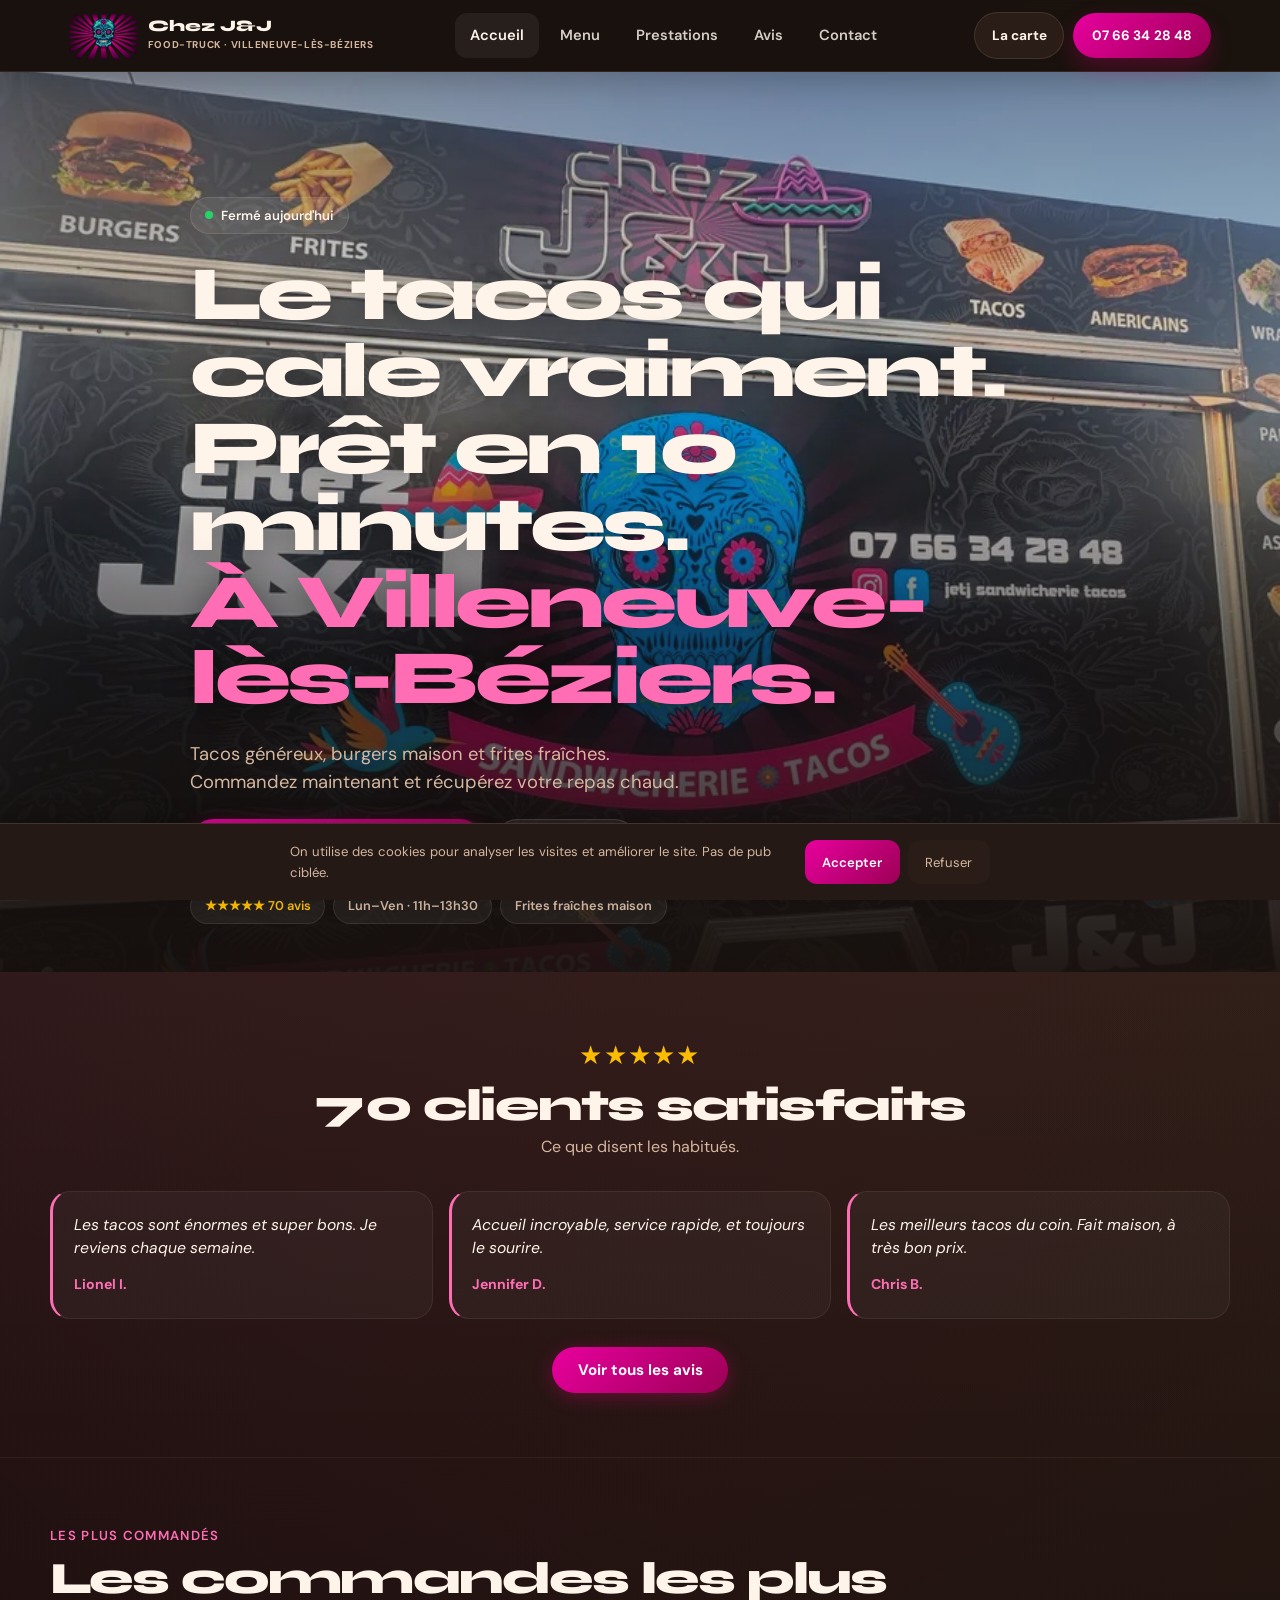
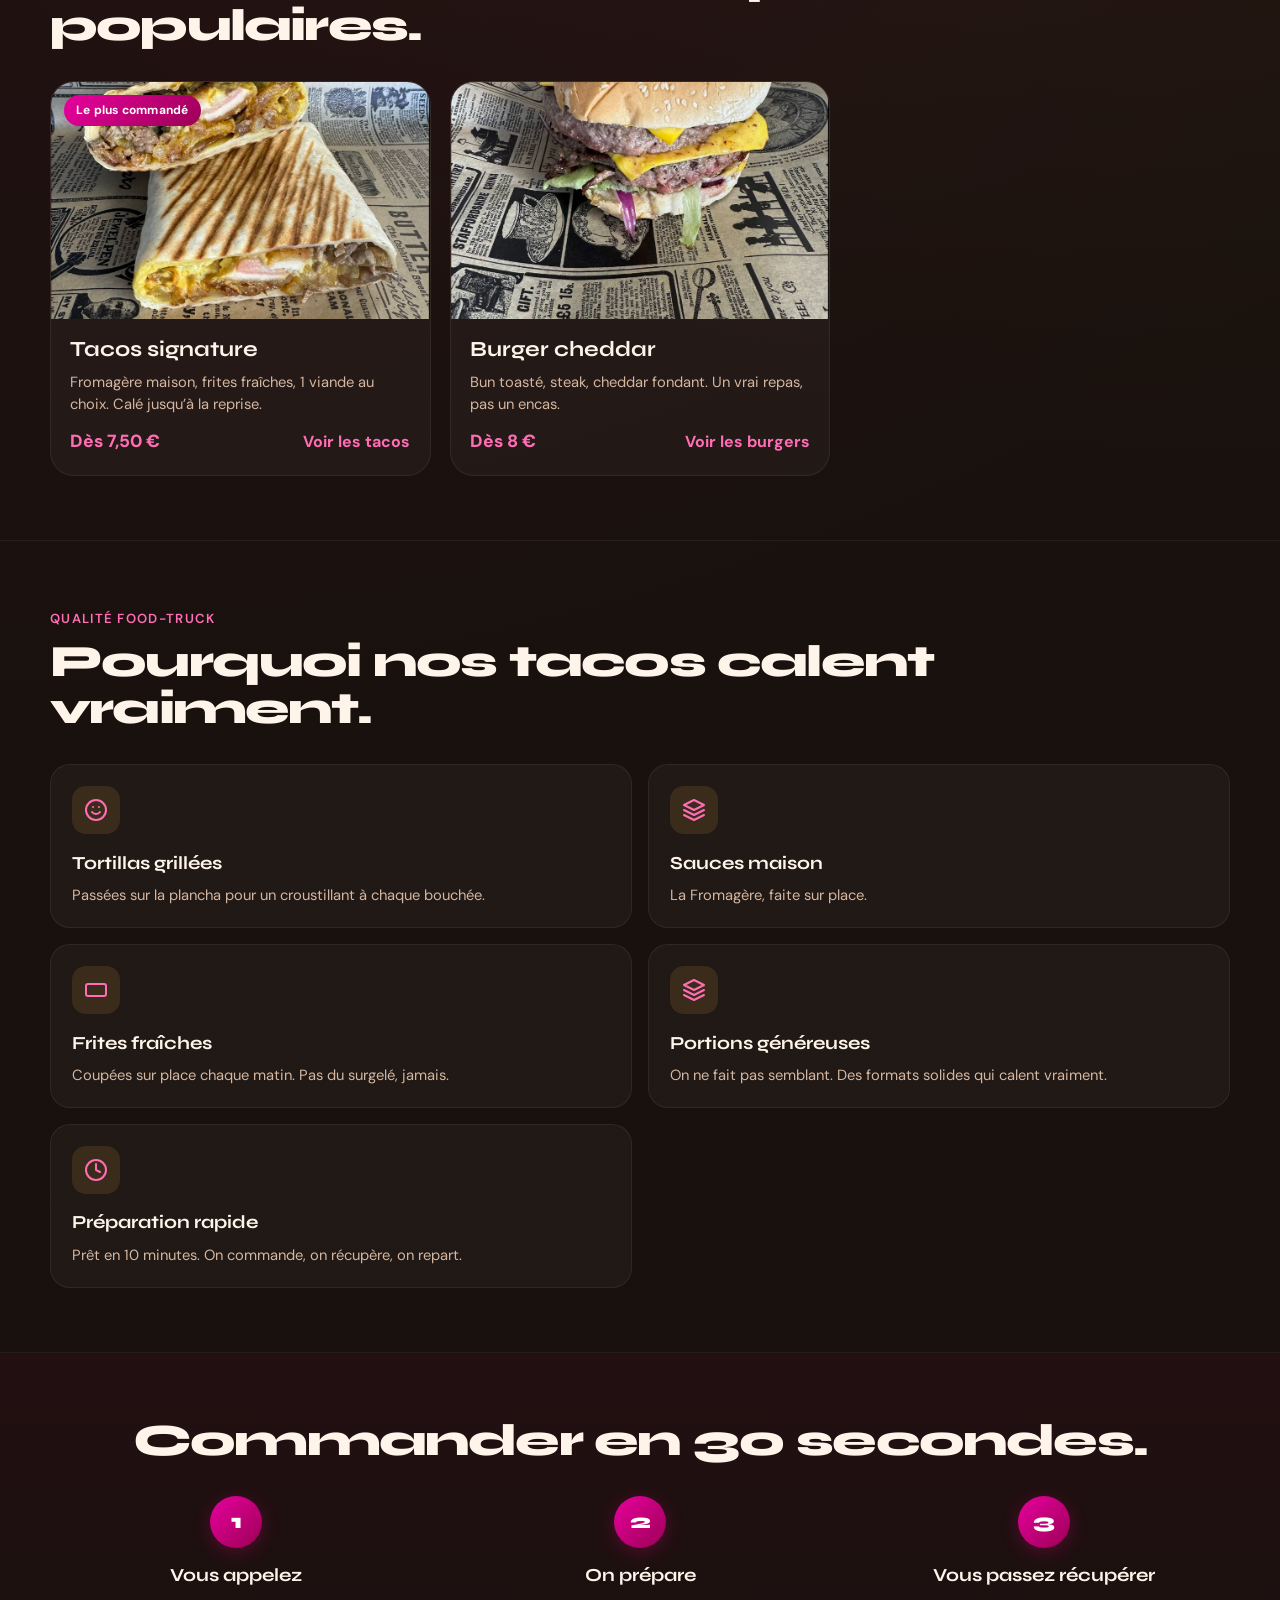
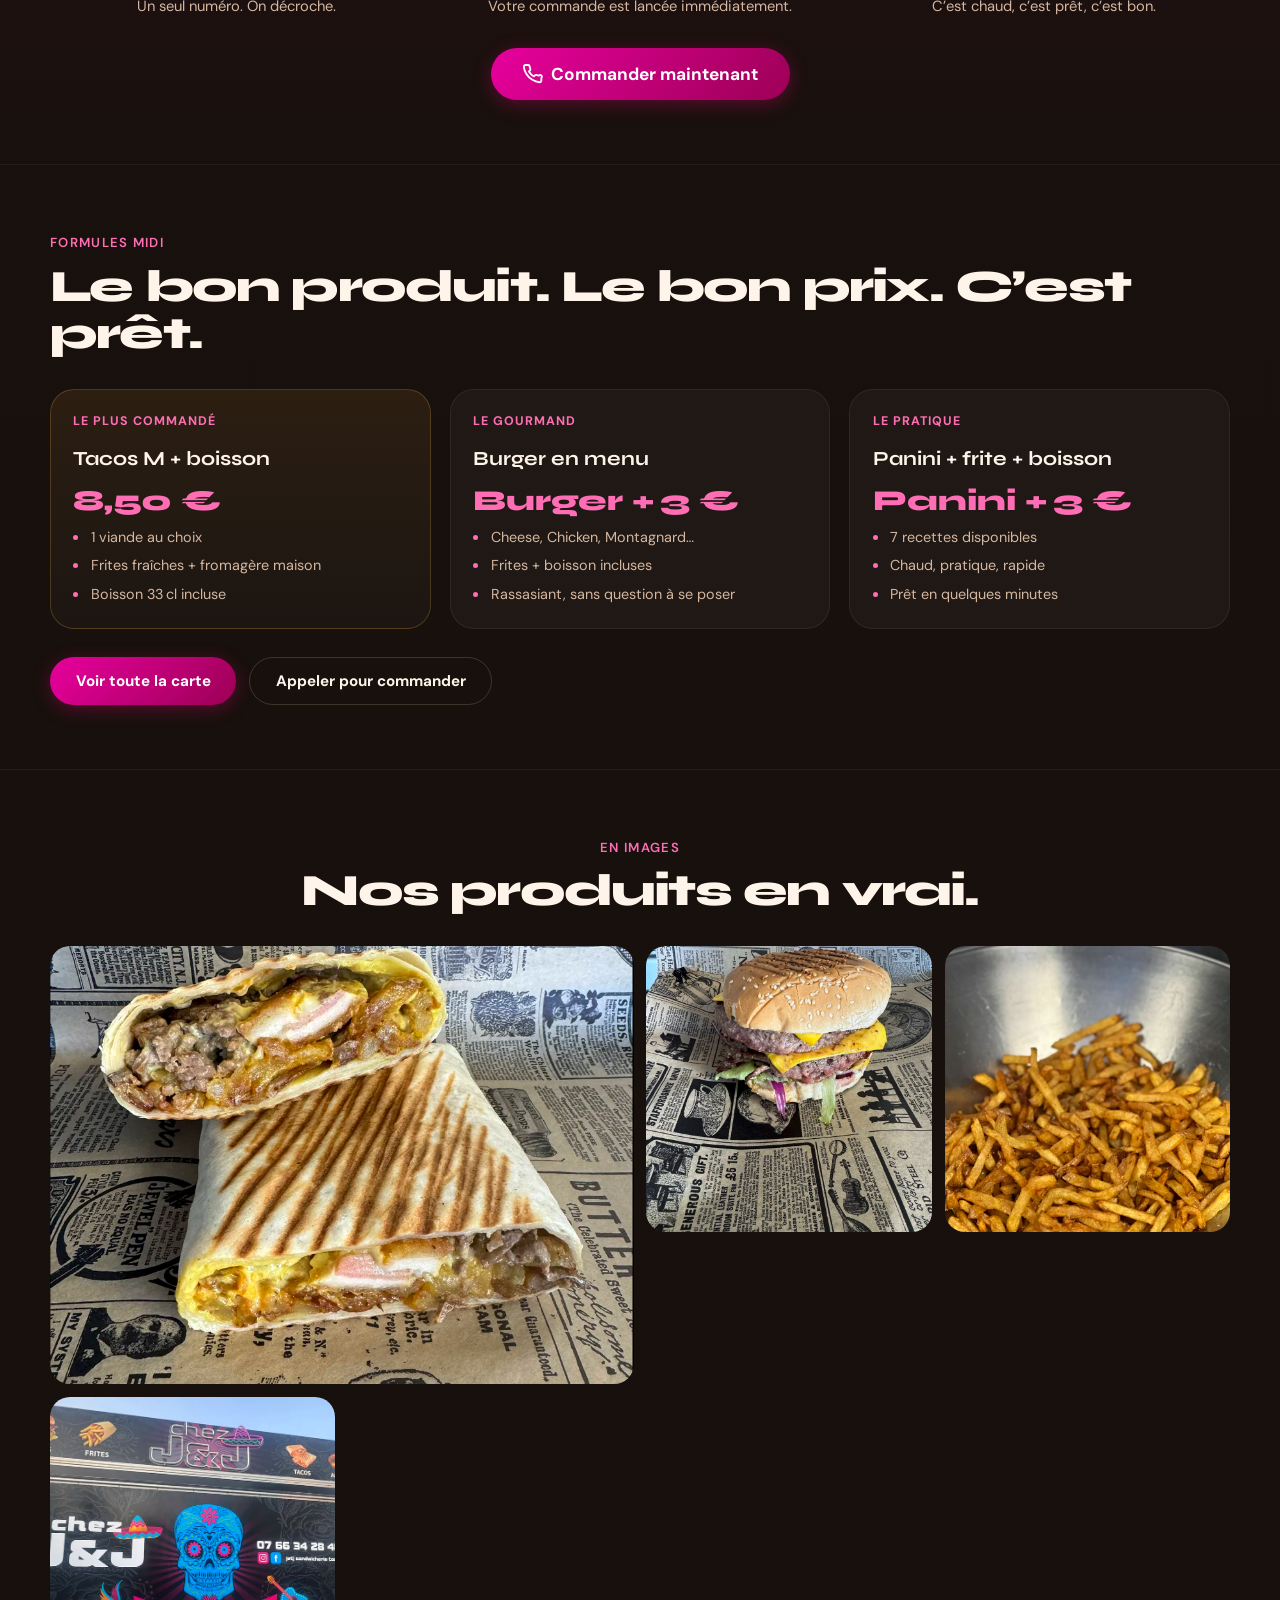
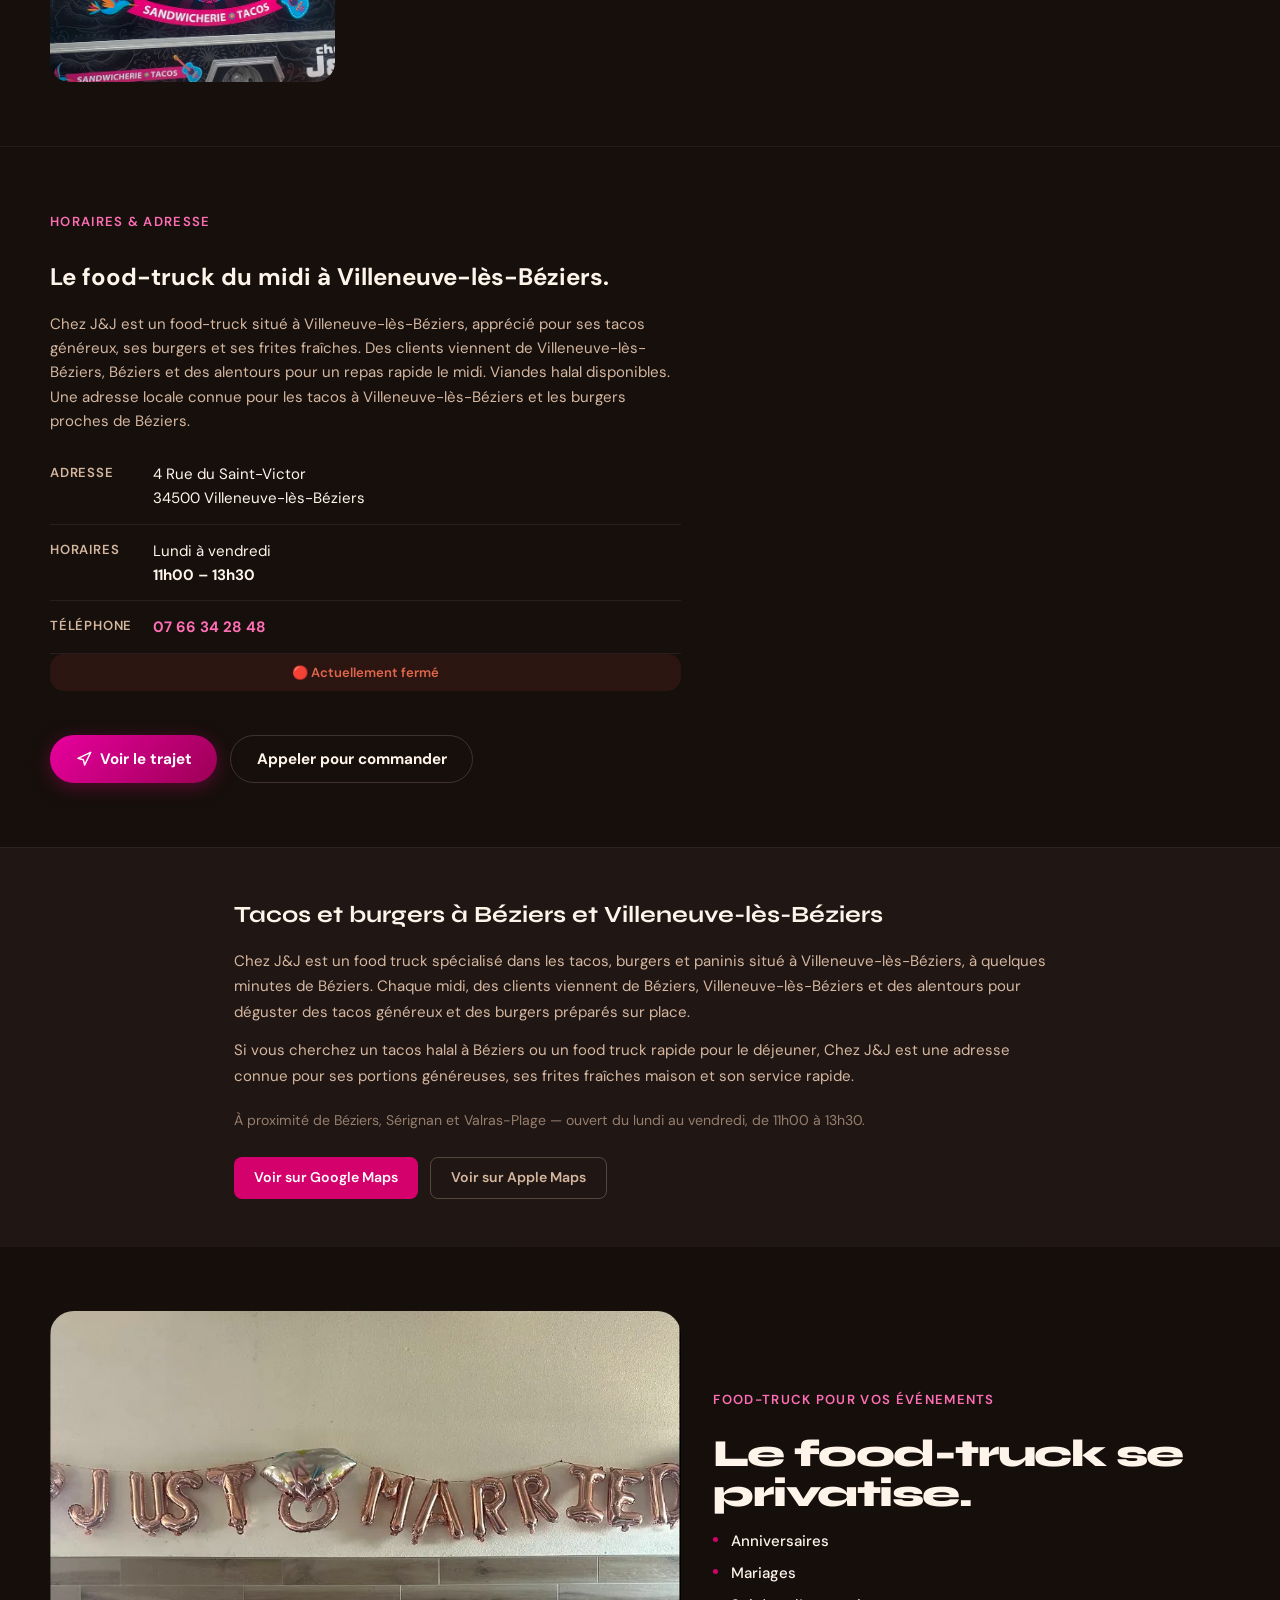
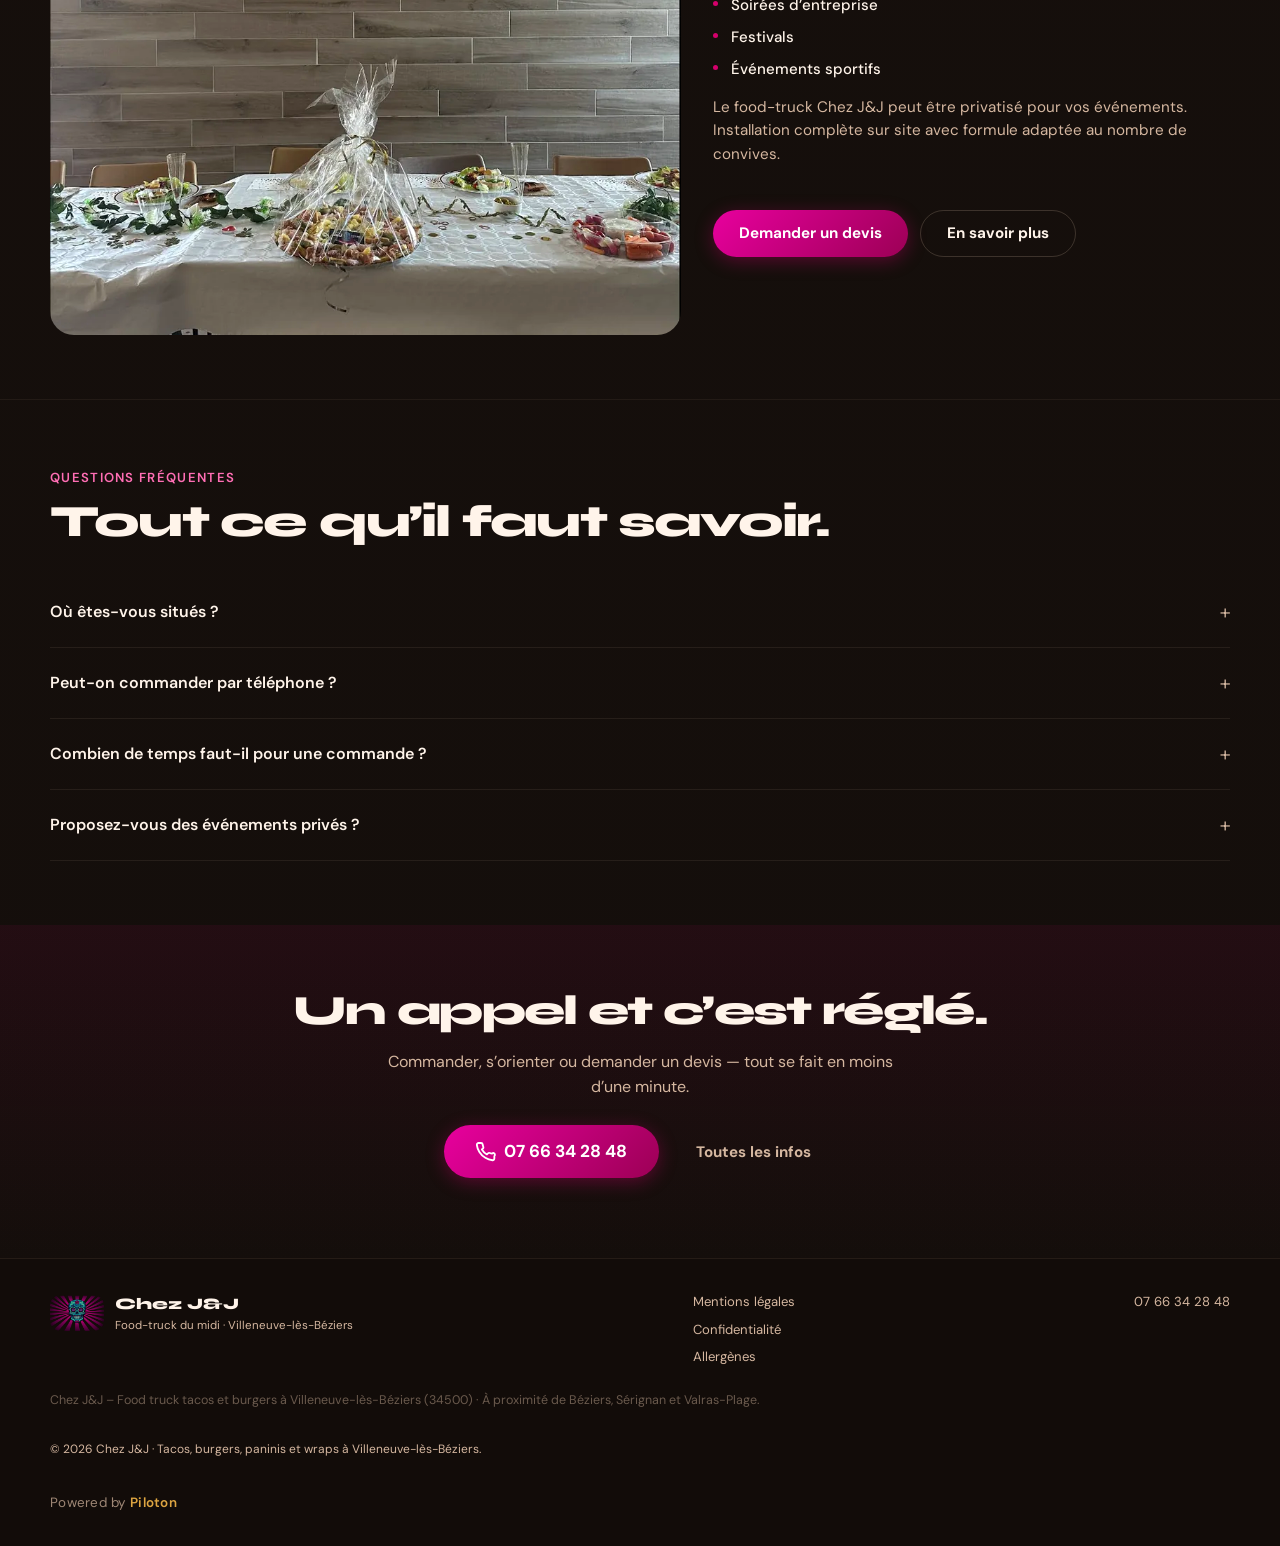
==== index.html @ fac18ed6 "fix: suppression bloc menu orphelin hors page-menu (toujours visible)" ====
<!DOCTYPE html>
<html lang="fr">

<head>
    <meta charset="UTF-8">
    <meta name="viewport" content="width=device-width, initial-scale=1.0, viewport-fit=cover">
    <meta name="description"
        content="Chez J&amp;J — Food-truck à Villeneuve-lès-Béziers : tacos, burgers, wraps, américains, salades. Tout halal sauf magret. Ouvert le midi du lundi au vendredi, 11h–13h30.">
    <meta name="keywords"
        content="tacos Villeneuve-lès-Béziers, burger food-truck 34500, panini sandwicherie, repas midi Saint-Victor, tacos halal Béziers, fast-food Villeneuve-lès-Béziers, chez j et j">
    <meta name="robots" content="index, follow">
    <link rel="canonical" href="https://chezjandjvlb.fr/">

    <!-- Open Graph -->
    <meta property="og:title" content="Chez J&amp;J — Sandwicherie &amp; Tacos à Villeneuve-lès-Béziers">
    <meta property="og:description"
        content="Tacos, burgers, paninis, wraps faits maison. Food-truck ouvert le midi, 4 Rue du Saint-Victor, Villeneuve-lès-Béziers (34500).">
    <meta property="og:url" content="https://chezjandjvlb.fr/">
    <meta property="og:type" content="website">
    <meta property="og:site_name" content="Chez J&amp;J">
    <meta property="og:locale" content="fr_FR">
    <meta property="og:image" content="https://chezjandjvlb.fr/images/logo_chez_j_and_j.png">
    <meta property="og:image:width" content="1200">
    <meta property="og:image:height" content="630">

    <!-- Twitter Card -->
    <meta name="twitter:card" content="summary_large_image">
    <meta name="twitter:title" content="Chez J&amp;J — Sandwicherie &amp; Tacos">
    <meta name="twitter:description"
        content="Tacos, burgers, paninis faits maison à Villeneuve-lès-Béziers. Ouvert le midi.">
    <meta name="twitter:image" content="https://chezjandjvlb.fr/images/logo_chez_j_and_j.png">

    <meta name="theme-color" content="#d35a24">
    <link rel="manifest" href="manifest.json">
    <link rel="apple-touch-icon" href="images/logo_chez_j_and_j.png">
    <title>Chez J&J — Tacos & Sandwichs</title>

    <!-- Schema.org LocalBusiness -->
    <script type="application/ld+json">
{
  "@context": "https://schema.org",
  "@type": "FastFoodRestaurant",
  "name": "Chez J&J",
  "description": "Food-truck tacos et sandwichs frais à Villeneuve-lès-Béziers",
  "url": "https://chezjandjvlb.fr",
  "telephone": "+33766342848",
  "address": {
    "@type": "PostalAddress",
    "streetAddress": "4 Rue du Saint-Victor",
    "addressLocality": "Villeneuve-lès-Béziers",
    "postalCode": "34500",
    "addressCountry": "FR"
  },
  "geo": {
    "@type": "GeoCoordinates",
    "latitude": "43.3267",
    "longitude": "3.2853"
  },
  "openingHoursSpecification": [
    {"@type":"OpeningHoursSpecification","dayOfWeek":["Monday","Tuesday","Wednesday","Thursday","Friday"],"opens":"11:00","closes":"13:30"}
  ],
  "servesCuisine": ["Tacos","Burgers","Paninis","Américains","Wraps","Salades","Plateaux repas","Fast Food"],
  "priceRange": "€",
  "image": [
    "https://chezjandjvlb.fr/images/food_truck_chez_j&j_tacos.webp",
    "https://chezjandjvlb.fr/images/food_truck_chez_j&j_buger_steak.webp",
    "https://chezjandjvlb.fr/images/food_truck_chez_j&j_camion_gros_plan.webp"
  ],
  "hasMenu": {
    "@type": "Menu",
    "name": "Menu Chez J&J",
    "url": "https://chezjandjvlb.fr/#menu"
  },
  "aggregateRating": {
    "@type": "AggregateRating",
    "ratingValue": "4.8",
    "reviewCount": "70"
  },
  "hasMap": "https://maps.google.com/?q=4+Rue+du+Saint-Victor+34500+Villeneuve-l%C3%A8s-B%C3%A9ziers"
}
</script>

    <!-- Schema.org FAQPage -->
    <script type="application/ld+json">
{
  "@context": "https://schema.org",
  "@type": "FAQPage",
  "mainEntity": [
    {"@type": "Question", "name": "O\u00f9 \u00eates-vous situ\u00e9s ?", "acceptedAnswer": {"@type": "Answer", "text": "Au 4 Rue du Saint-Victor, 34500 Villeneuve-l\u00e8s-B\u00e9ziers. Le food-truck est install\u00e9 sur place du lundi au vendredi, de 11h00 \u00e0 13h30."}},
    {"@type": "Question", "name": "Peut-on commander par t\u00e9l\u00e9phone ?", "acceptedAnswer": {"@type": "Answer", "text": "Oui. Appelez le 07 66 34 28 48, passez votre commande et r\u00e9cup\u00e9rez-la sur place."}},
    {"@type": "Question", "name": "Combien de temps faut-il pour une commande ?", "acceptedAnswer": {"@type": "Answer", "text": "En g\u00e9n\u00e9ral, 10 minutes. On pr\u00e9pare tout sur commande avec des produits frais."}},
    {"@type": "Question", "name": "Proposez-vous des \u00e9v\u00e9nements priv\u00e9s ?", "acceptedAnswer": {"@type": "Answer", "text": "Oui. Le food-truck peut \u00eatre privatis\u00e9 pour anniversaires, mariages, soir\u00e9es d'entreprise ou festivals."}}
  ]
}
</script>

    <link rel="preconnect" href="https://fonts.googleapis.com">
    <link rel="preconnect" href="https://fonts.gstatic.com" crossorigin>
    <link
        href="https://fonts.googleapis.com/css2?family=Syne:wght@700;800&family=DM+Sans:wght@300;400;500;600&display=swap"
        rel="stylesheet">
    <link rel="stylesheet" href="style.css">
    <link rel="preload" as="image" href="images/food_truck_chez_j&amp;j_tacos.webp" type="image/webp">
</head>

<body>

    <noscript>
        <div style="padding:2rem;text-align:center;font-family:sans-serif;background:#1b130f;color:#fff4ea">
            <strong>Chez J&amp;J — Sandwicherie &amp; Tacos</strong><br>
            Food-truck au 4 Rue du Saint-Victor, 34500 Villeneuve-lès-Béziers<br>
            Tél. : <a href="tel:+33766342848" style="color:#ff8a3d">07 66 34 28 48</a> — Ouvert lundi–vendredi
            11h–13h30<br>
            Tacos · Burgers · Paninis · Wraps · Salades · Plateaux repas
        </div>
    </noscript>

    <!-- ══ BANDEAU RGPD ══ -->
    <div id="rgpd-banner" class="rgpd-banner hidden">
        <div class="rgpd-inner">
            <p>On utilise des cookies pour analyser les visites et améliorer le site. Pas de pub ciblée.</p>
            <div class="rgpd-btns">
                <button onclick="acceptCookies()" class="btn-accept">Accepter</button>
                <button onclick="refuseCookies()" class="btn-refuse">Refuser</button>
            </div>
        </div>
    </div>

    <!-- ══ HEADER ══ -->
    <header id="header">
        <div class="header-inner">
            <a href="#accueil" class="logo" onclick="handleNavClick(event, 'accueil')">
                <img src="images/logo_chez_j_and_j.png" alt="Chez J&amp;J" class="logo-img">
                <div class="logo-lockup">
                    <span class="logo-name">Chez J&amp;J</span>
                    <span class="logo-tagline">Food-truck &middot; Villeneuve-l&egrave;s-B&eacute;ziers</span>
                </div>
            </a>
            <nav class="desktop-nav">
                <a href="#accueil" class="nav-link" onclick="handleNavClick(event, 'accueil')">Accueil</a>
                <a href="#menu" class="nav-link" onclick="handleNavClick(event, 'menu')">Menu</a>
                <a href="#prestations" class="nav-link" onclick="handleNavClick(event, 'prestations')">Prestations</a>
                <a href="#avis" class="nav-link" onclick="handleNavClick(event, 'avis')">Avis</a>
                <a href="#contact" class="nav-link" onclick="handleNavClick(event, 'contact')">Contact</a>
            </nav>
            <div class="header-actions">
                <a href="#menu" class="btn-header-secondary" onclick="handleNavClick(event, 'menu')">La carte</a>
                <a href="tel:+33766342848" class="btn-call-header" onclick="trackEvent('call_header')">
                    <span class="btn-call-label-short">Appeler</span>
                    <span class="btn-call-label-long">07 66 34 28 48</span>
                </a>
                <button class="burger" onclick="toggleMenu()" aria-label="Menu">
                    <span></span><span></span><span></span>
                </button>
            </div>
        </div>
        <!-- Mobile nav -->
        <div id="mobile-nav" class="mobile-nav hidden">
            <a href="#accueil" onclick="handleNavClick(event, 'accueil', true)">Accueil</a>
            <a href="#menu" onclick="handleNavClick(event, 'menu', true)">Menu</a>
            <a href="#prestations" onclick="handleNavClick(event, 'prestations', true)">Prestations privées</a>
            <a href="#avis" onclick="handleNavClick(event, 'avis', true)">Avis</a>
            <a href="#contact" onclick="handleNavClick(event, 'contact', true)">Contact</a>
            <a href="#mentions-legales" onclick="handleNavClick(event, 'mentions-legales', true)"
                class="legal-link">Mentions
                légales</a>
            <a href="#confidentialite" onclick="handleNavClick(event, 'confidentialite', true)"
                class="legal-link">Confidentialité</a>
        </div>
    </header>

    <!-- ══ PAGES ══ -->
    <main id="app">

        <!-- ══ PAGE ACCUEIL ══ -->
        <div id="page-accueil" class="page active">

            <!-- ① HERO — urgence + faim + localisation -->
            <section class="h-hero">
                <div class="h-hero-bg">
                    <img src="images/food_truck_chez_j&amp;j_camion_gros_plan.webp"
                        alt="Le food-truck Chez J&amp;J — Villeneuve-lès-Béziers" class="h-hero-img"
                        fetchpriority="high">
                    <div class="h-hero-overlay"></div>
                </div>
                <div class="h-hero-content">
                    <div id="horaire-badge" class="h-hero-badge">
                        <span id="horaire-dot" class="dot"></span>
                        <span id="horaire-text">Chargement…</span>
                    </div>
                    <h1 class="h-hero-title">Le tacos qui cale vraiment.<br>Prêt en 10 minutes.<br><em>À
                            Villeneuve-lès-Béziers.</em></h1>
                    <p class="h-hero-sub">Tacos généreux, burgers maison et frites fraîches.<br>Commandez maintenant et
                        récupérez votre repas chaud.</p>
                    <div class="h-hero-actions">
                        <a href="tel:+33766342848" class="h-btn h-btn-primary" onclick="trackEvent('call_hero')">
                            <svg width="18" height="18" viewBox="0 0 24 24" fill="none" stroke="currentColor"
                                stroke-width="2.2" stroke-linecap="round" stroke-linejoin="round">
                                <path
                                    d="M22 16.92v3a2 2 0 0 1-2.18 2 19.79 19.79 0 0 1-8.63-3.07A19.5 19.5 0 0 1 4.07 12a19.79 19.79 0 0 1-3.07-8.67A2 2 0 0 1 3 1.18h3a2 2 0 0 1 2 1.72c.127.96.361 1.903.7 2.81a2 2 0 0 1-.45 2.11L7.09 8.91a16 16 0 0 0 6 6l1.27-1.27a2 2 0 0 1 2.11-.45c.907.339 1.85.573 2.81.7A2 2 0 0 1 22 16.92z" />
                            </svg>
                            Commander &middot; 07&nbsp;66&nbsp;34&nbsp;28&nbsp;48
                        </a>
                        <a href="#menu" class="h-btn h-btn-secondary" onclick="handleNavClick(event, 'menu')">Voir la
                            carte</a>
                    </div>
                    <div class="h-hero-trust">
                        <span class="h-trust-pill h-trust-stars"
                            onclick="handleNavClick(event, 'avis')">&#9733;&#9733;&#9733;&#9733;&#9733; 70 avis</span>
                        <span class="h-trust-pill">Lun–Ven &middot; 11h–13h30</span>
                        <span class="h-trust-pill">Frites fraîches maison</span>
                    </div>
                </div>
            </section>

            <!-- ② PREUVE SOCIALE -->
            <section class="h-section h-social-proof">
                <div class="h-shell">
                    <header class="h-section-head h-section-head-center">
                        <div class="h-social-stars">&#9733;&#9733;&#9733;&#9733;&#9733;</div>
                        <h2>70 clients satisfaits</h2>
                        <p class="h-social-sub">Ce que disent les habitués.</p>
                    </header>
                    <div class="h-social-grid">
                        <blockquote class="h-social-card">
                            <p>Les tacos sont énormes et super bons. Je reviens chaque semaine.</p>
                            <cite>Lionel I.</cite>
                        </blockquote>
                        <blockquote class="h-social-card">
                            <p>Accueil incroyable, service rapide, et toujours le sourire.</p>
                            <cite>Jennifer D.</cite>
                        </blockquote>
                        <blockquote class="h-social-card">
                            <p>Les meilleurs tacos du coin. Fait maison, à très bon prix.</p>
                            <cite>Chris B.</cite>
                        </blockquote>
                    </div>
                    <div class="h-section-cta">
                        <button class="h-btn h-btn-primary" onclick="handleNavClick(event, 'avis')">Voir tous les
                            avis</button>
                    </div>
                </div>
            </section>

            <!-- ③ BEST-SELLERS -->
            <section class="h-section h-bestsellers">
                <div class="h-shell">
                    <header class="h-section-head">
                        <span class="h-kicker">Les plus commandés</span>
                        <h2>Les commandes les plus populaires.</h2>
                    </header>
                    <div class="h-bestsellers-grid">
                        <article class="h-best-card">
                            <div class="h-best-photo">
                                <img src="images/food_truck_chez_j&amp;j_tacos.webp"
                                    alt="Tacos signature Chez J&amp;J — tacos Villeneuve-lès-Béziers" loading="lazy">
                                <span class="h-best-badge">Le plus commandé</span>
                            </div>
                            <div class="h-best-body">
                                <h3>Tacos signature</h3>
                                <p>Fromagère maison, frites fraîches, 1 viande au choix. Calé jusqu’à la reprise.</p>
                                <div class="h-best-foot">
                                    <strong>Dès 7,50&thinsp;€</strong>
                                    <a href="#menu" onclick="handleNavClick(event, 'menu')" class="h-link">Voir les
                                        tacos</a>
                                </div>
                            </div>
                        </article>
                        <article class="h-best-card">
                            <div class="h-best-photo">
                                <img src="images/food_truck_chez_j&amp;j_buger_steak.webp"
                                    alt="Burger cheddar Chez J&amp;J — burger Béziers" loading="lazy">
                            </div>
                            <div class="h-best-body">
                                <h3>Burger cheddar</h3>
                                <p>Bun toasté, steak, cheddar fondant. Un vrai repas, pas un encas.</p>
                                <div class="h-best-foot">
                                    <strong>Dès 8&thinsp;€</strong>
                                    <a href="#menu" onclick="handleNavClick(event, 'menu')" class="h-link">Voir les
                                        burgers</a>
                                </div>
                            </div>
                        </article>

                    </div>
                </div>
            </section>

            <!-- ④ SECTION FAIM — Pourquoi nos tacos calent vraiment -->
            <section class="h-section h-why">
                <div class="h-shell">
                    <header class="h-section-head">
                        <span class="h-kicker">Qualité food-truck</span>
                        <h2>Pourquoi nos tacos calent vraiment.</h2>
                    </header>
                    <div class="h-why-grid">
                        <div class="h-why-card">
                            <div class="h-why-icon"><svg width="24" height="24" viewBox="0 0 24 24" fill="none"
                                    stroke="currentColor" stroke-width="2" stroke-linecap="round"
                                    stroke-linejoin="round">
                                    <circle cx="12" cy="12" r="10" />
                                    <path d="M8 14s1.5 2 4 2 4-2 4-2" />
                                    <line x1="9" y1="9" x2="9.01" y2="9" />
                                    <line x1="15" y1="9" x2="15.01" y2="9" />
                                </svg></div>
                            <h3>Tortillas grillées</h3>
                            <p>Passées sur la plancha pour un croustillant à chaque bouchée.</p>
                        </div>
                        <div class="h-why-card">
                            <div class="h-why-icon"><svg width="24" height="24" viewBox="0 0 24 24" fill="none"
                                    stroke="currentColor" stroke-width="2" stroke-linecap="round"
                                    stroke-linejoin="round">
                                    <path d="M12 2L2 7l10 5 10-5-10-5zM2 17l10 5 10-5M2 12l10 5 10-5" />
                                </svg></div>
                            <h3>Sauces maison</h3>
                            <p>La Fromagère, faite sur place.</p>
                        </div>
                        <div class="h-why-card">
                            <div class="h-why-icon"><svg width="24" height="24" viewBox="0 0 24 24" fill="none"
                                    stroke="currentColor" stroke-width="2">
                                    <rect x="2" y="6" width="20" height="12" rx="2" />
                                    <path d="M12 12v.01" />
                                    <path d="M7 12v.01" />
                                    <path d="M17 12v.01" />
                                </svg></div>
                            <h3>Frites fraîches</h3>
                            <p>Coupées sur place chaque matin. Pas du surgelé, jamais.</p>
                        </div>
                        <div class="h-why-card">
                            <div class="h-why-icon"><svg width="24" height="24" viewBox="0 0 24 24" fill="none"
                                    stroke="currentColor" stroke-width="2" stroke-linecap="round"
                                    stroke-linejoin="round">
                                    <path d="M12 2L2 7l10 5 10-5-10-5zM2 17l10 5 10-5M2 12l10 5 10-5" />
                                </svg></div>
                            <h3>Portions généreuses</h3>
                            <p>On ne fait pas semblant. Des formats solides qui calent vraiment.</p>
                        </div>
                        <div class="h-why-card">
                            <div class="h-why-icon"><svg width="24" height="24" viewBox="0 0 24 24" fill="none"
                                    stroke="currentColor" stroke-width="2" stroke-linecap="round"
                                    stroke-linejoin="round">
                                    <circle cx="12" cy="12" r="10" />
                                    <polyline points="12 6 12 12 16 14" />
                                </svg></div>
                            <h3>Préparation rapide</h3>
                            <p>Prêt en 10 minutes. On commande, on récupère, on repart.</p>
                        </div>
                    </div>
                </div>
            </section>

            <!-- ⑤ COMMANDER EN 30 SECONDES -->
            <section class="h-section h-howto">
                <div class="h-shell">
                    <header class="h-section-head h-section-head-center">
                        <h2>Commander en 30 secondes.</h2>
                    </header>
                    <div class="h-howto-steps">
                        <div class="h-step">
                            <span class="h-step-num">1</span>
                            <h3>Vous appelez</h3>
                            <p>Un seul numéro. On décroche.</p>
                        </div>
                        <div class="h-step">
                            <span class="h-step-num">2</span>
                            <h3>On prépare</h3>
                            <p>Votre commande est lancée immédiatement.</p>
                        </div>
                        <div class="h-step">
                            <span class="h-step-num">3</span>
                            <h3>Vous passez récupérer</h3>
                            <p>C’est chaud, c’est prêt, c’est bon.</p>
                        </div>
                    </div>
                    <div class="h-section-cta">
                        <a href="tel:+33766342848" class="h-btn h-btn-primary h-btn-xl"
                            onclick="trackEvent('call_howto')">
                            <svg width="20" height="20" viewBox="0 0 24 24" fill="none" stroke="currentColor"
                                stroke-width="2.2" stroke-linecap="round" stroke-linejoin="round">
                                <path
                                    d="M22 16.92v3a2 2 0 0 1-2.18 2 19.79 19.79 0 0 1-8.63-3.07A19.5 19.5 0 0 1 4.07 12a19.79 19.79 0 0 1-3.07-8.67A2 2 0 0 1 3 1.18h3a2 2 0 0 1 2 1.72c.127.96.361 1.903.7 2.81a2 2 0 0 1-.45 2.11L7.09 8.91a16 16 0 0 0 6 6l1.27-1.27a2 2 0 0 1 2.11-.45c.907.339 1.85.573 2.81.7A2 2 0 0 1 22 16.92z" />
                            </svg>
                            Commander maintenant
                        </a>
                    </div>
                </div>
            </section>

            <!-- ⑥ FORMULES -->
            <section class="h-section h-formules">
                <div class="h-shell">
                    <header class="h-section-head">
                        <span class="h-kicker">Formules midi</span>
                        <h2>Le bon produit. Le bon prix. C’est prêt.</h2>
                    </header>
                    <div class="h-formules-grid">
                        <article class="h-formule h-formule-star">
                            <div class="h-formule-label">Le plus commandé</div>
                            <h3>Tacos M + boisson</h3>
                            <strong class="h-formule-price">8,50 €</strong>
                            <ul>
                                <li>1 viande au choix</li>
                                <li>Frites fraîches + fromagère maison</li>
                                <li>Boisson 33&thinsp;cl incluse</li>
                            </ul>
                        </article>
                        <article class="h-formule">
                            <div class="h-formule-label">Le gourmand</div>
                            <h3>Burger en menu</h3>
                            <strong class="h-formule-price">Burger +&thinsp;3 €</strong>
                            <ul>
                                <li>Cheese, Chicken, Montagnard…</li>
                                <li>Frites + boisson incluses</li>
                                <li>Rassasiant, sans question à se poser</li>
                            </ul>
                        </article>
                        <article class="h-formule">
                            <div class="h-formule-label">Le pratique</div>
                            <h3>Panini + frite + boisson</h3>
                            <strong class="h-formule-price">Panini +&thinsp;3 €</strong>
                            <ul>
                                <li>7 recettes disponibles</li>
                                <li>Chaud, pratique, rapide</li>
                                <li>Prêt en quelques minutes</li>
                            </ul>
                        </article>
                    </div>
                    <div class="h-section-cta">
                        <a href="#menu" class="h-btn h-btn-primary" onclick="handleNavClick(event, 'menu')">Voir toute
                            la carte</a>
                        <a href="tel:+33766342848" class="h-btn h-btn-outline"
                            onclick="trackEvent('call_formules')">Appeler pour commander</a>
                    </div>
                </div>
            </section>

            <!-- ⑦ GALERIE VISUELLE -->
            <section class="h-section h-gallery">
                <div class="h-shell">
                    <header class="h-section-head h-section-head-center">
                        <span class="h-kicker">En images</span>
                        <h2>Nos produits en vrai.</h2>
                    </header>
                    <div class="h-gallery-grid">
                        <figure class="h-gallery-item h-gallery-large">
                            <img src="images/food_truck_chez_j&amp;j_tacos.webp"
                                alt="Tacos Chez J&amp;J — tacos Béziers" loading="lazy">
                        </figure>
                        <figure class="h-gallery-item">
                            <img src="images/food_truck_chez_j&amp;j_buger_steak.webp"
                                alt="Burger Chez J&amp;J — burger food-truck Béziers" loading="lazy">
                        </figure>
                        <figure class="h-gallery-item">
                            <img src="images/food_truck_chez_j&amp;j_frites_maison.webp"
                                alt="Frites fraîches maison Chez J&amp;J — food-truck Béziers" loading="lazy">
                        </figure>
                        <figure class="h-gallery-item">
                            <img src="images/food_truck_chez_j&amp;j_camion_gros_plan.webp"
                                alt="Food-truck Chez J&amp;J — food truck Villeneuve-lès-Béziers" loading="lazy">
                        </figure>
                    </div>
                </div>
            </section>

            <!-- ⑧ ADRESSE + SEO LOCAL -->
            <section class="h-section h-location">
                <div class="h-shell">
                    <div class="h-location-layout">
                        <div class="h-location-copy">
                            <span class="h-kicker">Horaires &amp; adresse</span>
                            <h2>Le food-truck du midi à Villeneuve-lès-Béziers.</h2>
                            <p class="h-location-seo">Chez J&amp;J est un food-truck situé à Villeneuve-lès-Béziers,
                                apprécié pour ses tacos généreux, ses burgers et ses frites fraîches. Des clients
                                viennent de Villeneuve-lès-Béziers, Béziers et des alentours pour un repas rapide le
                                midi. Viandes halal disponibles. Une adresse locale connue pour les tacos à
                                Villeneuve-lès-Béziers et les burgers proches de Béziers.</p>
                            <div class="h-info-block">
                                <div class="h-info-row">
                                    <span class="h-info-label">Adresse</span>
                                    <span>4 Rue du Saint-Victor<br>34500 Villeneuve-lès-Béziers</span>
                                </div>
                                <div class="h-info-row">
                                    <span class="h-info-label">Horaires</span>
                                    <span>Lundi à vendredi<br><strong>11h00 – 13h30</strong></span>
                                </div>
                                <div class="h-info-row">
                                    <span class="h-info-label">Téléphone</span>
                                    <a href="tel:+33766342848" class="h-info-tel">07 66 34 28 48</a>
                                </div>
                                <div id="status-live" class="status-live"></div>
                            </div>
                            <div class="h-section-cta">
                                <a href="https://maps.google.com/?q=4+Rue+du+Saint-Victor+34500+Villeneuve-l%C3%A8s-B%C3%A9ziers"
                                    target="_blank" rel="noopener" class="h-btn h-btn-primary"
                                    onclick="trackEvent('directions_map')">
                                    <svg width="16" height="16" viewBox="0 0 24 24" fill="none" stroke="currentColor"
                                        stroke-width="2.2" stroke-linecap="round" stroke-linejoin="round">
                                        <polygon points="3 11 22 2 13 21 11 13 3 11" />
                                    </svg>
                                    Voir le trajet
                                </a>
                                <a href="tel:+33766342848" class="h-btn h-btn-outline"
                                    onclick="trackEvent('call_location')">Appeler pour commander</a>
                            </div>
                        </div>
                        <div class="h-location-map">
                            <iframe
                                src="https://www.google.com/maps/embed?pb=!1m18!1m12!1m3!1d2924!2d3.28!3d43.30!2m3!1f0!2f0!3f0!2m3!1i1024!2i768!4f13.1!3m3!1m2!1s0x0%3A0x0!2zVmlsbGVuZXV2ZS1sw6VzLULDqXppZXJz!5e0!3m2!1sfr!2sfr!4v1"
                                width="100%" height="340" style="border:0;border-radius:20px;" allowfullscreen
                                loading="lazy"
                                title="Localisation Chez J&amp;J food-truck Villeneuve-lès-Béziers"></iframe>
                        </div>
                    </div>
                </div>
            </section>

            <!-- ══ SEO LOCAL TEXTE ══ -->
            <section class="seo-local" aria-label="Informations locales">
                <div class="seo-local-inner">
                    <h2>Tacos et burgers à Béziers et Villeneuve-lès-Béziers</h2>
                    <p>Chez J&amp;J est un food truck spécialisé dans les tacos, burgers et paninis situé à
                        Villeneuve-lès-Béziers, à quelques minutes de Béziers. Chaque midi, des clients viennent de
                        Béziers, Villeneuve-lès-Béziers et des alentours pour déguster des tacos généreux et des burgers
                        préparés sur place.</p>
                    <p>Si vous cherchez un tacos halal à Béziers ou un food truck rapide pour le déjeuner, Chez J&amp;J
                        est une adresse connue pour ses portions généreuses, ses frites fraîches maison et son service
                        rapide.</p>
                    <p class="seo-local-geo">À proximité de Béziers, Sérignan et Valras-Plage — ouvert du lundi au
                        vendredi, de 11h00 à 13h30.</p>
                    <div class="seo-local-maps">
                        <a href="https://maps.google.com/?q=4+Rue+du+Saint-Victor+34500+Villeneuve-l%C3%A8s-B%C3%A9ziers"
                            target="_blank" rel="noopener" class="seo-local-map-btn"
                            onclick="trackEvent('googlemaps_seo')">Voir sur
                            Google Maps</a>
                        <a href="https://maps.apple.com/?q=Chez+J+J+Villeneuve+les+Beziers" target="_blank"
                            rel="noopener" class="seo-local-map-btn seo-local-map-btn--secondary"
                            onclick="trackEvent('applemaps_seo')">Voir sur Apple Maps</a>
                    </div>
                </div>
            </section>

            <!-- ⑨ PRESTATIONS PRIVÉES -->
            <section class="h-section h-prestations">
                <div class="h-shell">
                    <div class="h-presta-layout">
                        <figure class="h-presta-photo">
                            <img src="images/food_truck_chez_j&amp;j_prestation_mariage.webp"
                                alt="Food truck Chez J&amp;J privatisé pour événement" loading="lazy">
                        </figure>
                        <div class="h-presta-copy">
                            <span class="h-kicker">Food-truck pour vos événements</span>
                            <h2>Le food-truck se privatise.</h2>
                            <ul class="h-presta-list">
                                <li>Anniversaires</li>
                                <li>Mariages</li>
                                <li>Soirées d’entreprise</li>
                                <li>Festivals</li>
                                <li>Événements sportifs</li>
                            </ul>
                            <p>Le food-truck Chez J&amp;J peut être privatisé pour vos événements. Installation complète
                                sur site avec formule adaptée au nombre de convives.</p>
                            <div class="h-section-cta">
                                <a href="tel:+33766342848" class="h-btn h-btn-primary"
                                    onclick="trackEvent('call_prestations')">Demander un devis</a>
                                <button class="h-btn h-btn-outline" onclick="handleNavClick(event, 'prestations')">En
                                    savoir
                                    plus</button>
                            </div>
                        </div>
                    </div>
                </div>
            </section>

            <!-- FAQ -->
            <section class="h-section h-faq">
                <div class="h-shell">
                    <header class="h-section-head">
                        <span class="h-kicker">Questions fréquentes</span>
                        <h2>Tout ce qu’il faut savoir.</h2>
                    </header>
                    <div class="h-faq-list">
                        <details class="h-faq-item">
                            <summary>Où êtes-vous situés ?</summary>
                            <p>Au 4 Rue du Saint-Victor, 34500 Villeneuve-lès-Béziers. Le food-truck est installé sur
                                place du lundi au vendredi, de 11h00 à 13h30.</p>
                        </details>
                        <details class="h-faq-item">
                            <summary>Peut-on commander par téléphone ?</summary>
                            <p>Oui. Appelez le <a href="tel:+33766342848">07 66 34 28 48</a>, passez votre commande et
                                récupérez-la sur place. C’est rapide.</p>
                        </details>
                        <details class="h-faq-item">
                            <summary>Combien de temps faut-il pour une commande ?</summary>
                            <p>En général, 10 minutes. On prépare tout sur commande avec des produits frais.</p>
                        </details>
                        <details class="h-faq-item">
                            <summary>Proposez-vous des événements privés ?</summary>
                            <p>Oui. Le food-truck peut être privatisé pour anniversaires, mariages, soirées d’entreprise
                            ou festivals. <a href="tel:+33766342848">Appelez-nous</a> pour un devis.</p>
                        </details>
                    </div>
                </div>
            </section>

            <!-- ⑩ BANDE CONTACT FINALE -->
            <section class="h-contact-band">
                <div class="h-shell">
                    <div class="h-contact-inner">
                        <h2>Un appel et c’est réglé.</h2>
                        <p>Commander, s’orienter ou demander un devis — tout se fait en moins d’une minute.</p>
                        <div class="h-contact-actions">
                            <a href="tel:+33766342848" class="h-btn h-btn-primary h-btn-xl"
                                onclick="trackEvent('call_final')">
                                <svg width="20" height="20" viewBox="0 0 24 24" fill="none" stroke="currentColor"
                                    stroke-width="2.2" stroke-linecap="round" stroke-linejoin="round">
                                    <path
                                        d="M22 16.92v3a2 2 0 0 1-2.18 2 19.79 19.79 0 0 1-8.63-3.07A19.5 19.5 0 0 1 4.07 12a19.79 19.79 0 0 1-3.07-8.67A2 2 0 0 1 3 1.18h3a2 2 0 0 1 2 1.72c.127.96.361 1.903.7 2.81a2 2 0 0 1-.45 2.11L7.09 8.91a16 16 0 0 0 6 6l1.27-1.27a2 2 0 0 1 2.11-.45c.907.339 1.85.573 2.81.7A2 2 0 0 1 22 16.92z" />
                                </svg>
                                07 66 34 28 48
                            </a>
                            <button class="h-btn h-btn-ghost" onclick="handleNavClick(event, 'contact')">Toutes les
                                infos</button>
                        </div>
                    </div>
                </div>
            </section>

        </div><!-- /page-accueil -->


        <!-- ══ PAGE MENU ══ -->
        <div id="page-menu" class="page">
            <div class="page-hero page-hero-small">
                <h1>La carte</h1>
                <p>Tacos, burgers, wraps, salades et douceurs. Tout est fait ici, prix affichés, sans surprise.</p>
            </div>

            <div class="menu-container">

                <!-- Identité camion -->
                <div class="menu-hero-visual">
                    <img src="images/food_truck_chez_j&amp;j_camion_gros_plan.webp"
                        alt="Le food-truck Chez J&amp;J — 4 Rue du Saint-Victor Villeneuve-lès-Béziers" loading="lazy">
                    <div class="menu-hero-visual-overlay">
                        <div class="menu-hero-visual-text">
                            <strong>Chez J&amp;J — le food-truck du midi</strong>
                            <span>4 Rue du Saint-Victor · Villeneuve-lès-Béziers · Lun–Ven 11h–13h30</span>
                        </div>
                    </div>
                </div>

                <!-- Mention halal + tarifs -->
                <p class="menu-price-notice">🕌 <strong>Tout halal sauf magret.</strong> — Prix valables sur place.
                    Événements privés sur devis.</p>

                <!-- Filtres -->
                <div class="menu-filters">
                    <button class="filter-btn active" data-cat="all" onclick="filterMenu('all',this)">Tout</button>
                    <button class="filter-btn" data-cat="tacos" onclick="filterMenu('tacos',this)">Tacos</button>
                    <button class="filter-btn" data-cat="burger" onclick="filterMenu('burger',this)">Burgers</button>
                    <button class="filter-btn" data-cat="americain"
                        onclick="filterMenu('americain',this)">Américains</button>
                    <button class="filter-btn" data-cat="wrap" onclick="filterMenu('wrap',this)">Wraps</button>
                    <button class="filter-btn" data-cat="salade" onclick="filterMenu('salade',this)">Salades</button>
                    <button class="filter-btn" data-cat="plateau" onclick="filterMenu('plateau',this)">Plateaux</button>
                    <button class="filter-btn" data-cat="frites" onclick="filterMenu('frites',this)">Frites</button>
                    <button class="filter-btn" data-cat="boisson" onclick="filterMenu('boisson',this)">Boissons</button>
                    <button class="filter-btn" data-cat="dessert" onclick="filterMenu('dessert',this)">Desserts</button>
                    <button class="filter-btn" data-cat="enfant" onclick="filterMenu('enfant',this)">Box Enfant</button>
                </div>

                <!-- Recherche allergènes -->
                <div class="allergen-filter">
                    <details>
                        <summary>Allergènes — filtrer</summary>
                        <div class="allergen-checkboxes">
                            <label><input type="checkbox" value="gluten" onchange="filterAllergens()"> Sans
                                gluten</label>
                            <label><input type="checkbox" value="lactose" onchange="filterAllergens()"> Sans
                                lactose</label>
                            <label><input type="checkbox" value="arachides" onchange="filterAllergens()"> Sans
                                arachides</label>
                        </div>
                    </details>
                </div>

                <!-- Grille menu -->
                <div class="menu-grid" id="menu-grid">

                    <!-- ══ TACOS ══ -->
                    <div class="menu-cat-header" data-cat="tacos">
                        <img src="images/food_truck_chez_j&amp;j_tacos.webp"
                            alt="Tacos maison Chez J&amp;J — Villeneuve-lès-Béziers" class="menu-cat-img"
                            loading="lazy">
                        <div class="menu-cat-header-overlay">
                            <h3 class="menu-cat-title">Composez votre Tacos</h3>
                            <p class="menu-cat-sub">Galette de blé · frites fraîches · fromagère maison · viande au
                                choix</p>
                        </div>
                    </div>

                    <div class="menu-item menu-item-featured" data-cat="tacos" data-allergens="gluten,lactose">
                        <div class="menu-item-featured-img">
                            <img src="images/food_truck_chez_j&amp;j_tacos.webp" alt="Tacos maison Chez J&amp;J"
                                loading="lazy">
                        </div>
                        <div class="menu-item-featured-body">
                            <div class="menu-item-featured-badge">Populaire</div>
                            <div class="menu-item-name">Tacos M</div>
                            <div class="menu-item-desc">1 viande · galette de blé · frites fraîches · fromagère
                                maison<br><em>7 viandes au choix · Magret +1,50€</em></div>
                            <div class="menu-item-allergens">Gluten · Lactose</div>
                        </div>
                        <div class="menu-item-price">7,50€</div>
                    </div>

                    <div class="menu-item" data-cat="tacos" data-allergens="gluten,lactose">
                        <div class="menu-item-thumb"><img src="images/food_truck_chez_j&amp;j_tacos.webp"
                                alt="Tacos L Chez J&amp;J" loading="lazy"></div>
                        <div class="menu-item-info">
                            <div class="menu-item-name">Tacos L</div>
                            <div class="menu-item-desc">2 viandes · 1 galette · frites fraîches · fromagère maison</div>
                            <div class="menu-item-allergens">Gluten · Lactose</div>
                        </div>
                        <div class="menu-item-price">8,50€</div>
                    </div>

                    <div class="menu-item" data-cat="tacos" data-allergens="gluten,lactose">
                        <div class="menu-item-thumb"><img src="images/food_truck_chez_j&amp;j_tacos.webp"
                                alt="Tacos XL Chez J&amp;J" loading="lazy"></div>
                        <div class="menu-item-info">
                            <div class="menu-item-name">Tacos XL</div>
                            <div class="menu-item-desc">3 viandes · 2 galettes · frites fraîches · fromagère
                                maison<br><em>Extras 0,50€ : fromages, bacon, œuf, poivrons…</em></div>
                            <div class="menu-item-allergens">Gluten · Lactose</div>
                        </div>
                        <div class="menu-item-price">10,50€</div>
                    </div>

                    <div class="menu-item" data-cat="tacos" data-allergens="gluten,lactose">
                        <div class="menu-item-thumb"><img src="images/food_truck_chez_j&amp;j_tacos.webp"
                                alt="Tacos sucré Nutella" loading="lazy"></div>
                        <div class="menu-item-info">
                            <div class="menu-item-name">Tacos Nutella 🍫</div>
                            <div class="menu-item-desc">Galette de blé · généreuse couche de Nutella · servie chaude
                            </div>
                            <div class="menu-item-allergens">Gluten · Lactose · Fruits à coque</div>
                        </div>
                        <div class="menu-item-price">3,50€</div>
                    </div>

                    <div class="menu-item" data-cat="tacos" data-allergens="gluten,lactose">
                        <div class="menu-item-thumb"><img src="images/food_truck_chez_j&amp;j_tacos.webp"
                                alt="Tacos sucré Nutella Bueno" loading="lazy"></div>
                        <div class="menu-item-info">
                            <div class="menu-item-name">Tacos Nutella + Bueno 🍫</div>
                            <div class="menu-item-desc">Galette de blé · Nutella · Kinder Bueno écrasé · servie chaude
                            </div>
                            <div class="menu-item-allergens">Gluten · Lactose · Fruits à coque</div>
                        </div>
                        <div class="menu-item-price">4,50€</div>
                    </div>

                    <div class="menu-item" data-cat="tacos" data-allergens="gluten,lactose">
                        <div class="menu-item-thumb"><img src="images/food_truck_chez_j&amp;j_tacos.webp"
                                alt="Menu Tacos M + boisson" loading="lazy"></div>
                        <div class="menu-item-info">
                            <div class="menu-item-name">Menu Tacos M + Boisson</div>
                            <div class="menu-item-desc">Tacos M + boisson 33cl au choix</div>
                            <div class="menu-item-allergens">Gluten · Lactose</div>
                        </div>
                        <div class="menu-item-price">8,50€</div>
                    </div>

                    <div class="menu-item" data-cat="tacos" data-allergens="gluten,lactose">
                        <div class="menu-item-thumb"><img src="images/food_truck_chez_j&amp;j_tacos.webp"
                                alt="Menu Tacos L + boisson" loading="lazy"></div>
                        <div class="menu-item-info">
                            <div class="menu-item-name">Menu Tacos L + Boisson</div>
                            <div class="menu-item-desc">Tacos L + boisson 33cl au choix</div>
                            <div class="menu-item-allergens">Gluten · Lactose</div>
                        </div>
                        <div class="menu-item-price">9,50€</div>
                    </div>

                    <div class="menu-item" data-cat="tacos" data-allergens="gluten,lactose">
                        <div class="menu-item-thumb"><img src="images/food_truck_chez_j&amp;j_tacos.webp"
                                alt="Menu Tacos XL + boisson" loading="lazy"></div>
                        <div class="menu-item-info">
                            <div class="menu-item-name">Menu Tacos XL + Boisson</div>
                            <div class="menu-item-desc">Tacos XL + boisson 33cl au choix</div>
                            <div class="menu-item-allergens">Gluten · Lactose</div>
                        </div>
                        <div class="menu-item-price">11,50€</div>
                    </div>

                    <!-- ══ BURGERS ══ -->
                    <div class="menu-cat-header" data-cat="burger">
                        <img src="images/food_truck_chez_j&amp;j_burger.webp" alt="Burgers artisanaux Chez J&amp;J"
                            class="menu-cat-img" loading="lazy">
                        <div class="menu-cat-header-overlay">
                            <h3 class="menu-cat-title">Burgers</h3>
                            <p class="menu-cat-sub">Buns moelleux · steaks généreux · fromages fondants</p>
                        </div>
                    </div>
                    <div class="menu-item-info-banner">En menu frites + soft : <strong>+3€</strong> · Frites cheddar
                        oignons frits + soft : <strong>+4,50€</strong></div>

                    <div class="menu-item menu-item-featured" data-cat="burger" data-allergens="gluten,lactose,œufs">
                        <div class="menu-item-featured-img">
                            <img src="images/food_truck_chez_j&amp;j_buger_steak.webp" alt="Cheese Burger Chez J&amp;J"
                                loading="lazy">
                        </div>
                        <div class="menu-item-featured-body">
                            <div class="menu-item-featured-badge">Best-seller</div>
                            <div class="menu-item-name">Cheese Burger</div>
                            <div class="menu-item-desc">Buns moelleux, steak, salade, tomate, oignon rouge, cheddar,
                                sauce burger</div>
                            <div class="menu-item-allergens">Gluten · Lactose · Œufs · Moutarde</div>
                        </div>
                        <div class="menu-item-price">8€</div>
                    </div>

                    <div class="menu-item" data-cat="burger" data-allergens="gluten,lactose,œufs">
                        <div class="menu-item-thumb"><img src="images/food_truck_chez_j&amp;j_buger_steak.webp"
                                alt="L'Américano Chez J&amp;J" loading="lazy"></div>
                        <div class="menu-item-info">
                            <div class="menu-item-name">L'Américano</div>
                            <div class="menu-item-desc">Buns, steak, œuf, lard fumé, salade, tomate, oignon rouge, sauce
                                barbecue</div>
                            <div class="menu-item-allergens">Gluten · Lactose · Œufs</div>
                        </div>
                        <div class="menu-item-price">10€</div>
                    </div>

                    <div class="menu-item" data-cat="burger" data-allergens="gluten,lactose">
                        <div class="menu-item-thumb"><img src="images/food_truck_chez_j&amp;j_buger_steak.webp"
                                alt="Le Montagnard Chez J&amp;J" loading="lazy"></div>
                        <div class="menu-item-info">
                            <div class="menu-item-name">Le Montagnard</div>
                            <div class="menu-item-desc">Buns, steak, rösti, reblochon, salade, oignon confit, sauce
                                poivre</div>
                            <div class="menu-item-allergens">Gluten · Lactose</div>
                        </div>
                        <div class="menu-item-price">11€</div>
                    </div>

                    <div class="menu-item" data-cat="burger" data-allergens="gluten,lactose">
                        <div class="menu-item-thumb"><img src="images/food_truck_chez_j&amp;j_buger_steak.webp"
                                alt="Le Chavroux Chez J&amp;J" loading="lazy"></div>
                        <div class="menu-item-info">
                            <div class="menu-item-name">Le Chavroux</div>
                            <div class="menu-item-desc">Buns, steak, rösti, chèvre, salade, oignon confit, sauce Brazil
                            </div>
                            <div class="menu-item-allergens">Gluten · Lactose</div>
                        </div>
                        <div class="menu-item-price">10€</div>
                    </div>

                    <div class="menu-item" data-cat="burger" data-allergens="gluten,lactose">
                        <div class="menu-item-thumb"><img src="images/food_truck_chez_j&amp;j_buger_steak.webp"
                                alt="Le Savoyard Chez J&amp;J" loading="lazy"></div>
                        <div class="menu-item-info">
                            <div class="menu-item-name">Le Savoyard</div>
                            <div class="menu-item-desc">Buns, steak, rösti, raclette, salade, oignon confit, sauce
                                poivre</div>
                            <div class="menu-item-allergens">Gluten · Lactose</div>
                        </div>
                        <div class="menu-item-price">11€</div>
                    </div>

                    <div class="menu-item" data-cat="burger" data-allergens="gluten,lactose,œufs">
                        <div class="menu-item-thumb"><img src="images/food_truck_chez_j&amp;j_buger_steak.webp"
                                alt="Double Cheese Chez J&amp;J" loading="lazy"></div>
                        <div class="menu-item-info">
                            <div class="menu-item-name">Double Cheese</div>
                            <div class="menu-item-desc">Buns, steak x2 (300g), salade, tomate, oignon rouge, double
                                cheddar, sauce burger</div>
                            <div class="menu-item-allergens">Gluten · Lactose · Œufs</div>
                        </div>
                        <div class="menu-item-price">12€</div>
                    </div>

                    <div class="menu-item" data-cat="burger" data-allergens="gluten,lactose">
                        <div class="menu-item-thumb"><img src="images/food_truck_chez_j&amp;j_buger_steak.webp"
                                alt="Le Chicken Chez J&amp;J" loading="lazy"></div>
                        <div class="menu-item-info">
                            <div class="menu-item-name">Le Chicken</div>
                            <div class="menu-item-desc">Buns, tenders, salade, tomate, poivron confit, cheddar, sauce
                                curry</div>
                            <div class="menu-item-allergens">Gluten · Lactose</div>
                        </div>
                        <div class="menu-item-price">10€</div>
                    </div>

                    <!-- ══ AMÉRICAINS ══ -->
                    <div class="menu-cat-header" data-cat="americain">
                        <img src="images/food_truck_chez_j&amp;j_americain_sauce.webp"
                            alt="Américains baguette Chez J&amp;J — frites fraîches" class="menu-cat-img"
                            loading="lazy">
                        <div class="menu-cat-header-overlay">
                            <h3 class="menu-cat-title">Nos Américains</h3>
                            <p class="menu-cat-sub">Demi-baguette toastée · frites fraîches · sauce au choix</p>
                        </div>
                    </div>
                    <div class="menu-item-info-banner">Demi-baguette toastée, salade, tomate, oignons confits, sauce au
                        choix, frites fraîches · <em>Supplément 0,50€ : fromages, bacon…</em></div>

                    <div class="menu-item" data-cat="americain" data-allergens="gluten,œufs">
                        <div class="menu-item-thumb"><img src="images/food_truck_chez_j&amp;j_americain_sauce.webp"
                                alt="Américain Œuf Chez J&amp;J" loading="lazy"></div>
                        <div class="menu-item-info">
                            <div class="menu-item-name">Américain Œuf</div>
                            <div class="menu-item-desc">Œuf, sauce au choix</div>
                            <div class="menu-item-allergens">Gluten · Œufs</div>
                        </div>
                        <div class="menu-item-price">7,50€</div>
                    </div>

                    <div class="menu-item" data-cat="americain" data-allergens="gluten">
                        <div class="menu-item-thumb"><img src="images/food_truck_chez_j&amp;j_americain_sauce.webp"
                                alt="Américain Steak" loading="lazy"></div>
                        <div class="menu-item-info">
                            <div class="menu-item-name">Américain Steak</div>
                            <div class="menu-item-desc">Steak haché, sauce au choix</div>
                            <div class="menu-item-allergens">Gluten</div>
                        </div>
                        <div class="menu-item-price">7,50€</div>
                    </div>

                    <div class="menu-item" data-cat="americain" data-allergens="gluten">
                        <div class="menu-item-thumb"><img src="images/food_truck_chez_j&amp;j_americain_sauce.webp"
                                alt="Américain Tenders" loading="lazy"></div>
                        <div class="menu-item-info">
                            <div class="menu-item-name">Américain Tenders</div>
                            <div class="menu-item-desc">Tenders croustillants, sauce au choix</div>
                            <div class="menu-item-allergens">Gluten</div>
                        </div>
                        <div class="menu-item-price">7,50€</div>
                    </div>

                    <div class="menu-item" data-cat="americain" data-allergens="gluten">
                        <div class="menu-item-thumb"><img src="images/food_truck_chez_j&amp;j_americain_sauce.webp"
                                alt="Américain Kebab Halal" loading="lazy"></div>
                        <div class="menu-item-info">
                            <div class="menu-item-name">Américain Kebab <span class="halal-badge">Halal</span></div>
                            <div class="menu-item-desc">Kebab halal, sauce au choix</div>
                            <div class="menu-item-allergens">Gluten</div>
                        </div>
                        <div class="menu-item-price">7,50€</div>
                    </div>

                    <div class="menu-item" data-cat="americain" data-allergens="gluten">
                        <div class="menu-item-thumb"><img src="images/food_truck_chez_j&amp;j_americain_sauce.webp"
                                alt="Américain Merguez Halal" loading="lazy"></div>
                        <div class="menu-item-info">
                            <div class="menu-item-name">Américain Merguez <span class="halal-badge">Halal</span></div>
                            <div class="menu-item-desc">Merguez halal, sauce au choix</div>
                            <div class="menu-item-allergens">Gluten</div>
                        </div>
                        <div class="menu-item-price">7,50€</div>
                    </div>

                    <div class="menu-item" data-cat="americain" data-allergens="gluten">
                        <div class="menu-item-thumb"><img src="images/food_truck_chez_j&amp;j_americain_sauce.webp"
                                alt="Américain Poulet Halal" loading="lazy"></div>
                        <div class="menu-item-info">
                            <div class="menu-item-name">Américain Poulet <span class="halal-badge">Halal</span></div>
                            <div class="menu-item-desc">Filet de poulet halal, sauce au choix</div>
                            <div class="menu-item-allergens">Gluten</div>
                        </div>
                        <div class="menu-item-price">7,50€</div>
                    </div>

                    <div class="menu-item" data-cat="americain" data-allergens="gluten">
                        <div class="menu-item-thumb"><img src="images/food_truck_chez_j&amp;j_americain_sauce.webp"
                                alt="Américain Magret de Canard" loading="lazy"></div>
                        <div class="menu-item-info">
                            <div class="menu-item-name">Américain Magret de Canard</div>
                            <div class="menu-item-desc">Magret de canard, sauce au choix</div>
                            <div class="menu-item-allergens">Gluten</div>
                        </div>
                        <div class="menu-item-price">8,50€</div>
                    </div>

                    <!-- ══ WRAPS ══ -->
                    <div class="menu-cat-header" data-cat="wrap">
                        <img src="images/food_truck_chez_j&amp;j_wrap.webp" alt="Wraps Chez J&amp;J"
                            class="menu-cat-img" loading="lazy">
                        <div class="menu-cat-header-overlay">
                            <h3 class="menu-cat-title">Nos Wraps</h3>
                            <p class="menu-cat-sub">Galette de blé · chauds ou froids · sauce au choix</p>
                        </div>
                    </div>
                    <div class="menu-item-info-banner">1 galette de blé, salade, tomate, oignons frits, sauce au choix ·
                        Doubles viandes <strong>+2€</strong> · Extras 0,50€</div>

                    <div class="menu-item menu-item-featured" data-cat="wrap" data-allergens="gluten">
                        <div class="menu-item-featured-img">
                            <img src="images/food_truck_chez_j&amp;j_wrap.webp" alt="Wrap Poulet halal Chez J&amp;J"
                                loading="lazy">
                        </div>
                        <div class="menu-item-featured-body">
                            <div class="menu-item-featured-badge">Populaire</div>
                            <div class="menu-item-name">Wrap Poulet <span class="halal-badge">Halal</span></div>
                            <div class="menu-item-desc">Filet de poulet halal, galette de blé, salade, tomate, oignons
                                frits, sauce au choix</div>
                            <div class="menu-item-allergens">Gluten</div>
                        </div>
                        <div class="menu-item-price">6,50€</div>
                    </div>

                    <div class="menu-item" data-cat="wrap" data-allergens="gluten">
                        <div class="menu-item-thumb"><img src="images/food_truck_chez_j&amp;j_wrap.webp"
                                alt="Wrap Tenders" loading="lazy"></div>
                        <div class="menu-item-info">
                            <div class="menu-item-name">Wrap Tenders</div>
                            <div class="menu-item-desc">Tenders croustillants, sauce au choix</div>
                            <div class="menu-item-allergens">Gluten</div>
                        </div>
                        <div class="menu-item-price">6,50€</div>
                    </div>

                    <div class="menu-item" data-cat="wrap" data-allergens="gluten">
                        <div class="menu-item-thumb"><img src="images/food_truck_chez_j&amp;j_wrap.webp"
                                alt="Wrap Kebab Halal" loading="lazy"></div>
                        <div class="menu-item-info">
                            <div class="menu-item-name">Wrap Kebab <span class="halal-badge">Halal</span></div>
                            <div class="menu-item-desc">Kebab halal, sauce au choix</div>
                            <div class="menu-item-allergens">Gluten</div>
                        </div>
                        <div class="menu-item-price">6,50€</div>
                    </div>

                    <div class="menu-item" data-cat="wrap" data-allergens="gluten">
                        <div class="menu-item-thumb"><img src="images/food_truck_chez_j&amp;j_wrap.webp"
                                alt="Wrap Steak" loading="lazy"></div>
                        <div class="menu-item-info">
                            <div class="menu-item-name">Wrap Steak</div>
                            <div class="menu-item-desc">Steak haché, sauce au choix</div>
                            <div class="menu-item-allergens">Gluten</div>
                        </div>
                        <div class="menu-item-price">6,50€</div>
                    </div>

                    <div class="menu-item" data-cat="wrap" data-allergens="gluten,poisson">
                        <div class="menu-item-thumb"><img src="images/food_truck_chez_j&amp;j_wrap.webp" alt="Wrap Thon"
                                loading="lazy"></div>
                        <div class="menu-item-info">
                            <div class="menu-item-name">Wrap Thon</div>
                            <div class="menu-item-desc">Thon, sauce au choix</div>
                            <div class="menu-item-allergens">Gluten · Poisson</div>
                        </div>
                        <div class="menu-item-price">6,50€</div>
                    </div>

                    <!-- ══ SALADES ══ -->
                    <div class="menu-cat-header" data-cat="salade">
                        <img src="images/food_truck_chez_j&amp;j_salade.webp" alt="Salades repas Chez J&amp;J"
                            class="menu-cat-img" loading="lazy">
                        <div class="menu-cat-header-overlay">
                            <h3 class="menu-cat-title">Nos Salades Repas</h3>
                            <p class="menu-cat-sub">Fraîches, généreuses, assaisonnées à votre goût</p>
                        </div>
                    </div>
                    <div class="menu-item-info-banner">Salade · crudités · oignons frits · sauce au choix (vinaigrette,
                        César, cocktail, balsamique)</div>

                    <div class="menu-item menu-item-featured" data-cat="salade" data-allergens="lactose">
                        <div class="menu-item-featured-img">
                            <img src="images/food_truck_chez_j&amp;j_salade_cesar.webp"
                                alt="Salade Fromagère Chez J&amp;J" loading="lazy">
                        </div>
                        <div class="menu-item-featured-body">
                            <div class="menu-item-featured-badge">Signature</div>
                            <div class="menu-item-name">Salade Fromagère</div>
                            <div class="menu-item-desc">Salade, crudités, oignons frits, emmental · chèvre · roquefort,
                                sauce au choix<br><em>Option ajout poulet halal disponible</em></div>
                            <div class="menu-item-allergens">Lactose · Moutarde</div>
                        </div>
                        <div class="menu-item-price">6,50€</div>
                    </div>

                    <div class="menu-item menu-item-featured" data-cat="salade" data-allergens="">
                        <div class="menu-item-featured-img">
                            <img src="images/food_truck_chez_j&amp;j_salade_kebab.webp"
                                alt="Salade Poulet Halal Chez J&amp;J" loading="lazy">
                        </div>
                        <div class="menu-item-featured-body">
                            <div class="menu-item-featured-badge">Populaire</div>
                            <div class="menu-item-name">Salade Poulet <span class="halal-badge">Halal</span></div>
                            <div class="menu-item-desc">Salade, crudités, oignons frits, filet de poulet halal, sauce au
                                choix</div>
                            <div class="menu-item-allergens">Sans allergènes majeurs (selon sauce)</div>
                        </div>
                        <div class="menu-item-price">6,50€</div>
                    </div>

                    <div class="menu-item" data-cat="salade" data-allergens="gluten">
                        <div class="menu-item-thumb"><img src="images/food_truck_chez_j&amp;j_salade.webp"
                                alt="Salade Tenders" loading="lazy"></div>
                        <div class="menu-item-info">
                            <div class="menu-item-name">Salade Tenders</div>
                            <div class="menu-item-desc">Salade, crudités, oignons frits, tenders, sauce au choix</div>
                            <div class="menu-item-allergens">Gluten</div>
                        </div>
                        <div class="menu-item-price">6,50€</div>
                    </div>

                    <div class="menu-item" data-cat="salade" data-allergens="poisson">
                        <div class="menu-item-thumb"><img src="images/food_truck_chez_j&amp;j_salade.webp"
                                alt="Salade Thon" loading="lazy"></div>
                        <div class="menu-item-info">
                            <div class="menu-item-name">Salade Thon</div>
                            <div class="menu-item-desc">Salade, crudités, oignons frits, thon, sauce au choix</div>
                            <div class="menu-item-allergens">Poisson</div>
                        </div>
                        <div class="menu-item-price">6,50€</div>
                    </div>

                    <div class="menu-item" data-cat="salade" data-allergens="">
                        <div class="menu-item-thumb"><img src="images/food_truck_chez_j&amp;j_salade.webp"
                                alt="Salade Jambon" loading="lazy"></div>
                        <div class="menu-item-info">
                            <div class="menu-item-name">Salade Jambon</div>
                            <div class="menu-item-desc">Salade, crudités, oignons frits, jambon, sauce au choix</div>
                            <div class="menu-item-allergens">Sans allergènes majeurs (selon sauce)</div>
                        </div>
                        <div class="menu-item-price">6,50€</div>
                    </div>

                    <!-- ══ PLATEAUX REPAS ══ -->
                    <div class="menu-section-title" data-cat="plateau">Nos Plateaux Repas</div>
                    <div class="menu-item-info-banner">Frites fraîches, salade, sauce au choix · <strong>Doublez vos
                            viandes pour +2€ !</strong></div>

                    <div class="menu-item" data-cat="plateau" data-allergens="gluten">
                        <div class="menu-item-thumb"><img src="images/food_truck_chez_j&amp;j_frites_maison.webp"
                                alt="Plateau Poulet Halal" loading="lazy"></div>
                        <div class="menu-item-info">
                            <div class="menu-item-name">Plateau Poulet <span class="halal-badge">Halal</span></div>
                            <div class="menu-item-desc">Frites fraîches, salade, sauce au choix</div>
                            <div class="menu-item-allergens">Gluten</div>
                        </div>
                        <div class="menu-item-price">8€</div>
                    </div>

                    <div class="menu-item" data-cat="plateau" data-allergens="gluten">
                        <div class="menu-item-thumb"><img src="images/food_truck_chez_j&amp;j_frites_maison.webp"
                                alt="Plateau Tenders" loading="lazy"></div>
                        <div class="menu-item-info">
                            <div class="menu-item-name">Plateau Tenders</div>
                            <div class="menu-item-desc">Frites fraîches, salade, sauce au choix</div>
                            <div class="menu-item-allergens">Gluten</div>
                        </div>
                        <div class="menu-item-price">8€</div>
                    </div>

                    <div class="menu-item" data-cat="plateau" data-allergens="gluten">
                        <div class="menu-item-thumb"><img src="images/food_truck_chez_j&amp;j_frites_maison.webp"
                                alt="Plateau Steak" loading="lazy"></div>
                        <div class="menu-item-info">
                            <div class="menu-item-name">Plateau Steak</div>
                            <div class="menu-item-desc">Frites fraîches, salade, sauce au choix</div>
                            <div class="menu-item-allergens">Gluten</div>
                        </div>
                        <div class="menu-item-price">8€</div>
                    </div>

                    <div class="menu-item" data-cat="plateau" data-allergens="gluten">
                        <div class="menu-item-thumb"><img src="images/food_truck_chez_j&amp;j_frites_maison.webp"
                                alt="Plateau Kebab Halal" loading="lazy"></div>
                        <div class="menu-item-info">
                            <div class="menu-item-name">Plateau Kebab <span class="halal-badge">Halal</span></div>
                            <div class="menu-item-desc">Frites fraîches, salade, sauce au choix</div>
                            <div class="menu-item-allergens">Gluten</div>
                        </div>
                        <div class="menu-item-price">8€</div>
                    </div>

                    <div class="menu-item" data-cat="plateau" data-allergens="gluten,œufs">
                        <div class="menu-item-thumb"><img src="images/food_truck_chez_j&amp;j_frites_maison.webp"
                                alt="Plateau Œuf" loading="lazy"></div>
                        <div class="menu-item-info">
                            <div class="menu-item-name">Plateau Œuf</div>
                            <div class="menu-item-desc">Frites fraîches, salade, sauce au choix</div>
                            <div class="menu-item-allergens">Gluten · Œufs</div>
                        </div>
                        <div class="menu-item-price">8€</div>
                    </div>

                    <!-- ══ FRITES / ACCOMPAGNEMENTS ══ -->
                    <div class="menu-section-title" data-cat="frites">🍟 Frites &amp; Accompagnements</div>

                    <div class="menu-item" data-cat="frites" data-allergens="gluten">
                        <div class="menu-item-thumb"><img src="images/food_truck_chez_j&amp;j_frites_maison.webp"
                                alt="Petites frites maison" loading="lazy"></div>
                        <div class="menu-item-info">
                            <div class="menu-item-name">Petites Frites Maison</div>
                            <div class="menu-item-desc">Frites fraîches, coupées à la main</div>
                            <div class="menu-item-allergens">Gluten</div>
                        </div>
                        <div class="menu-item-price">2,50€</div>
                    </div>

                    <div class="menu-item" data-cat="frites" data-allergens="gluten">
                        <div class="menu-item-thumb"><img src="images/food_truck_chez_j&amp;j_frites_maison.webp"
                                alt="Grandes frites maison" loading="lazy"></div>
                        <div class="menu-item-info">
                            <div class="menu-item-name">Grandes Frites Maison</div>
                            <div class="menu-item-desc">Portion généreuse, sauce au choix</div>
                            <div class="menu-item-allergens">Gluten</div>
                        </div>
                        <div class="menu-item-price">3,50€</div>
                    </div>

                    <div class="menu-item menu-item-featured" data-cat="frites" data-allergens="gluten,lactose">
                        <div class="menu-item-featured-img">
                            <img src="images/food_truck_chez_j&amp;j_frites_maison.webp"
                                alt="Frites cheddar oignons frits Chez J&amp;J" loading="lazy">
                        </div>
                        <div class="menu-item-featured-body">
                            <div class="menu-item-featured-badge">Nouveau</div>
                            <div class="menu-item-name">Frites Cheddar Oignons Frits</div>
                            <div class="menu-item-desc">Frites maison, sauce cheddar fondue, oignons frits croustillants
                            </div>
                            <div class="menu-item-allergens">Gluten · Lactose</div>
                        </div>
                        <div class="menu-item-price">4,50€</div>
                    </div>

                    <!-- ══ BOISSONS ══ -->
                    <div class="menu-section-title" data-cat="boisson">🥤 Boissons</div>

                    <div class="menu-item" data-cat="boisson" data-allergens="">
                        <div class="menu-item-info">
                            <div class="menu-item-name">Eau</div>
                            <div class="menu-item-desc">50cl · Plate ou Perrier</div>
                        </div>
                        <div class="menu-item-price">1,50€</div>
                    </div>

                    <div class="menu-item" data-cat="boisson" data-allergens="">
                        <div class="menu-item-info">
                            <div class="menu-item-name">Café</div>
                            <div class="menu-item-desc">Serré ou allongé</div>
                        </div>
                        <div class="menu-item-price">1,50€</div>
                    </div>

                    <div class="menu-item" data-cat="boisson" data-allergens="">
                        <div class="menu-item-info">
                            <div class="menu-item-name">Canette Soda 33cl</div>
                            <div class="menu-item-desc">Coca-Cola · Fanta · Oasis · Ice Tea · Orangina</div>
                        </div>
                        <div class="menu-item-price">2,00€</div>
                    </div>

                    <div class="menu-item" data-cat="boisson" data-allergens="">
                        <div class="menu-item-info">
                            <div class="menu-item-name">Monster Energy 50cl</div>
                            <div class="menu-item-desc">Original</div>
                        </div>
                        <div class="menu-item-price">3,50€</div>
                    </div>

                    <div class="menu-item" data-cat="boisson" data-allergens="gluten">
                        <div class="menu-item-info">
                            <div class="menu-item-name">Bière Bud 33cl</div>
                            <div class="menu-item-allergens">Gluten · Alcool</div>
                        </div>
                        <div class="menu-item-price">3,50€</div>
                    </div>

                    <div class="menu-item" data-cat="boisson" data-allergens="gluten">
                        <div class="menu-item-info">
                            <div class="menu-item-name">Desperados 33cl</div>
                            <div class="menu-item-desc">Bière tequila</div>
                            <div class="menu-item-allergens">Gluten · Alcool</div>
                        </div>
                        <div class="menu-item-price">3,50€</div>
                    </div>

                    <!-- ══ BOX ENFANT ══ -->
                    <div class="menu-section-title" data-cat="enfant">Box Enfant</div>

                    <div class="menu-item menu-item-featured" data-cat="enfant" data-allergens="gluten,lactose">
                        <div class="menu-item-featured-img">
                            <img src="images/food_truck_chez_j&amp;j_box_enfant.webp" alt="Box Enfant Zoo Chez J&amp;J"
                                loading="lazy">
                        </div>
                        <div class="menu-item-featured-body">
                            <div class="menu-item-featured-badge">Spécial kids</div>
                            <div class="menu-item-name">Box Enfant Zoo</div>
                            <div class="menu-item-desc">Mini tacos (1 viande) + jus de fruit + compote + jouet surprise.
                                Dans sa jolie boîte Zoo !</div>
                            <div class="menu-item-allergens">Gluten · Lactose</div>
                        </div>
                        <div class="menu-item-price">6€</div>
                    </div>

                    <!-- ══ DESSERTS ══ -->
                    <div class="menu-section-title" data-cat="dessert">🍫 Desserts &amp; Douceurs</div>

                    <div class="menu-item menu-item-featured" data-cat="dessert" data-allergens="gluten,lactose">
                        <div class="menu-item-featured-img">
                            <img src="images/food_truck_chez_j&amp;j_barre_chocolaté.webp"
                                alt="Tacos Nutella Bueno Chez J&amp;J" loading="lazy">
                        </div>
                        <div class="menu-item-featured-body">
                            <div class="menu-item-featured-badge">Coup de cœur</div>
                            <div class="menu-item-name">Tacos Nutella + Bueno 🍫</div>
                            <div class="menu-item-desc">Galette chaude · Nutella · Kinder Bueno écrasé — le dessert qui
                                finit bien le repas</div>
                            <div class="menu-item-allergens">Gluten · Lactose · Fruits à coque</div>
                        </div>
                        <div class="menu-item-price">4,50€</div>
                    </div>

                    <div class="menu-item" data-cat="dessert" data-allergens="gluten,lactose">
                        <div class="menu-item-thumb"><img src="images/food_truck_chez_j&amp;j_barre_chocolaté.webp"
                                alt="Tacos Nutella" loading="lazy"></div>
                        <div class="menu-item-info">
                            <div class="menu-item-name">Tacos Nutella</div>
                            <div class="menu-item-desc">Galette chaude, généreuse couche de Nutella</div>
                            <div class="menu-item-allergens">Gluten · Lactose · Fruits à coque</div>
                        </div>
                        <div class="menu-item-price">3,50€</div>
                    </div>

                    <div class="menu-item" data-cat="dessert" data-allergens="gluten,lactose,œufs">
                        <div class="menu-item-thumb"><img src="images/food_truck_chez_j&amp;j_barre_chocolaté.webp"
                                alt="Cookie maison" loading="lazy"></div>
                        <div class="menu-item-info">
                            <div class="menu-item-name">Cookie 🍪</div>
                            <div class="menu-item-desc">Cookie moelleux aux pépites de chocolat</div>
                            <div class="menu-item-allergens">Gluten · Lactose · Œufs</div>
                        </div>
                        <div class="menu-item-price">2,50€</div>
                    </div>

                    <div class="menu-item" data-cat="dessert" data-allergens="gluten,lactose,œufs">
                        <div class="menu-item-thumb"><img src="images/food_truck_chez_j&amp;j_barre_chocolaté.webp"
                                alt="Brownie maison" loading="lazy"></div>
                        <div class="menu-item-info">
                            <div class="menu-item-name">Brownie 🍫</div>
                            <div class="menu-item-desc">Brownie fondant au chocolat, cœur coulant</div>
                            <div class="menu-item-allergens">Gluten · Lactose · Œufs</div>
                        </div>
                        <div class="menu-item-price">2,50€</div>
                    </div>

                    <div class="menu-item" data-cat="dessert" data-allergens="gluten,lactose">
                        <div class="menu-item-thumb"><img src="images/food_truck_chez_j&amp;j_barre_chocolaté.webp"
                                alt="Tarte Daim" loading="lazy"></div>
                        <div class="menu-item-info">
                            <div class="menu-item-name">Tarte Daim</div>
                            <div class="menu-item-desc">Tarte au caramel Daim, fondante et croquante</div>
                            <div class="menu-item-allergens">Gluten · Lactose</div>
                        </div>
                        <div class="menu-item-price">3,50€</div>
                    </div>

                    <div class="menu-item" data-cat="dessert" data-allergens="lactose,arachides">
                        <div class="menu-item-thumb"><img src="images/food_truck_chez_j&amp;j_barre_chocolaté.webp"
                                alt="Barre Glacée" loading="lazy"></div>
                        <div class="menu-item-info">
                            <div class="menu-item-name">Barre Glacée 🍦 <span class="best-seller">Saison</span></div>
                            <div class="menu-item-desc">Mars · Snickers — selon saison</div>
                            <div class="menu-item-allergens">Lactose · Arachides</div>
                        </div>
                        <div class="menu-item-price">2,00€</div>
                    </div>

                    <div class="menu-item" data-cat="dessert" data-allergens="gluten,lactose,arachides">
                        <div class="menu-item-thumb"><img src="images/food_truck_chez_j&amp;j_barre_chocolaté.webp"
                                alt="Barres chocolatées" loading="lazy"></div>
                        <div class="menu-item-info">
                            <div class="menu-item-name">Barres Chocolatées</div>
                            <div class="menu-item-desc">Kinder White · Kinder Bueno · Snickers</div>
                            <div class="menu-item-allergens">Gluten · Lactose · Arachides</div>
                        </div>
                        <div class="menu-item-price">2,00€</div>
                    </div>

                </div><!-- /menu-grid -->

                <!-- Note allergènes légale -->
                <div class="allergen-legal-note">
                    <p><strong>Allergènes :</strong> Si vous souffrez d'une allergie alimentaire, merci de nous en
                        informer au moment de votre commande. Liste complète des allergènes disponible sur demande.</p>
                    <a href="#allergenes" onclick="handleNavClick(event, 'allergenes')" class="btn-text">Voir la liste
                        complète des allergènes &rarr;</a>
                </div>

            </div><!-- /menu-container -->
        </div><!-- /page-menu -->



        <!-- ══ PAGE AVIS ══ -->
        <div id="page-avis" class="page">
            <div class="page-hero page-hero-small">
                <h1>Ce qu&rsquo;ils en disent</h1>
                <p>Une sélection de retours clients publics, visibles lors de la mise à jour du site.</p>
            </div>
            <div class="avis-page-container">
                <div class="avis-stats-bar">
                    <div class="avis-big-score">
                        <div class="score-num">70</div>
                        <div class="score-stars">★★★★★</div>
                        <div class="score-count">retours clients</div>
                    </div>
                    <div class="score-note">
                        <p>Accueil chaleureux, portions généreuses, service rapide : les trois mots qui reviennent le
                            plus dans les retours.</p>
                        <p>Une adresse régulière, connue du secteur, recommandée par ses habitués.</p>
                    </div>
                </div>
                <p class="avis-footnote">Ces extraits reprennent des retours publics visibles au moment de la mise à
                    jour du site.</p>

                <div class="avis-topic-chips" aria-label="Thèmes récurrents des avis">
                    <span class="avis-chip active">Tout</span>
                    <span class="avis-chip">tacos 8</span>
                    <span class="avis-chip">sourire 6</span>
                    <span class="avis-chip">service 6</span>
                    <span class="avis-chip">humeur 2</span>
                    <span class="avis-chip">salade 2</span>
                </div>

                <div class="avis-cta-block">
                    <h3>Vous avez mangé chez nous ?</h3>
                    <p>Votre avis aide de nouveaux clients à nous découvrir et nous motive à nous améliorer.</p>
                    <button class="btn-primary btn-large" onclick="handleNavClick(event, 'satisfaction')">
                        Donner mon avis
                    </button>
                </div>

                <div class="avis-grid">
                    <div class="avis-card-full">
                        <div class="avis-header-row">
                            <div class="avis-avatar">L</div>
                            <div><strong>Lionel Imbert</strong>
                                <div class="avis-reviewer-meta">7 avis · 2 photos</div>
                            </div>
                            <div class="avis-date">il y a 4 jours</div>
                        </div>
                        <div class="avis-rating-row"><span class="avis-stars-large">★★★★★</span><span
                                class="avis-badge-new">Nouveau</span></div>
                        <p>"Au top, super bon tacos, généreux, service au top."</p>
                        <p class="avis-service-tag">Service</p>
                        <p class="avis-service-value">À emporter…</p>
                        <p class="avis-meta">Visité en mars</p>
                        <div class="avis-owner-reply">
                            <strong>Réponse du propriétaire · il y a 3 jours</strong>
                            <p>Nous vous remercions pour ces 5 étoiles et vos compliments sur nos tacos généreux. Votre
                                satisfaction confirme notre engagement qualité au quotidien chez J&amp;J.</p>
                        </div>
                    </div>
                    <div class="avis-card-full">
                        <div class="avis-header-row">
                            <div class="avis-avatar">C</div>
                            <div><strong>chris BERQUEZ</strong>
                                <div class="avis-reviewer-meta">1 avis</div>
                            </div>
                            <div class="avis-date">il y a 2 semaines</div>
                        </div>
                        <div class="avis-rating-row"><span class="avis-stars-large">★★★★★</span><span
                                class="avis-badge-new">Nouveau</span></div>
                        <p>"Des années que je viens « chez J&amp;J » bien les seuls qui font encore du fait maison, à
                            très bon prix, avec une ambiance très bonne attention au heure de pointe appeler avant."</p>
                        <p class="avis-service-tag">Service</p>
                        <p class="avis-service-value">À emporter…</p>
                        <p class="avis-meta">Visité en février</p>
                        <div class="avis-owner-reply">
                            <strong>Réponse du propriétaire · il y a 2 semaines</strong>
                            <p>Des années de fidélité — tu nous touches en plein cœur. Un énorme merci pour ta confiance
                                et ta fidélité incroyable.</p>
                        </div>
                    </div>
                    <div class="avis-card-full">
                        <div class="avis-header-row">
                            <div class="avis-avatar">J</div>
                            <div><strong>Jennifer Da Silva</strong>
                                <div class="avis-reviewer-meta">Local Guide · 37 avis · 1 photo</div>
                            </div>
                            <div class="avis-date">il y a 2 semaines</div>
                        </div>
                        <div class="avis-rating-row"><span class="avis-stars-large">★★★★★</span><span
                                class="avis-badge-new">Nouveau</span></div>
                        <p>"Au top à chaque fois que j'y vais. Un accueil au top, chaleur et pleins d'enthousiasme.
                            Merci."</p>
                        <p class="avis-service-tag">Service</p>
                        <p class="avis-service-value">Plus</p>
                        <p class="avis-meta">Visité en février</p>
                        <div class="avis-owner-reply">
                            <strong>Réponse du propriétaire · il y a 2 semaines</strong>
                            <p>Bonjour Jennifer, un immense merci pour ce retour qui nous touche beaucoup ! C’est
                                toujours
                                un réel plaisir de vous accueillir. Nous mettons un point d'honneur à recevoir nos
                                clients
                                avec le sourire et de l'énergie.</p>
                        </div>
                    </div>
                    <div class="avis-card-full">
                        <div class="avis-header-row">
                            <div class="avis-avatar">S</div>
                            <div><strong>Sylvainnn</strong>
                                <div class="avis-reviewer-meta">7 avis · 3 photos</div>
                            </div>
                            <div class="avis-date">il y a 2 semaines</div>
                        </div>
                        <div class="avis-rating-row"><span class="avis-stars-large">★★★★★</span><span
                                class="avis-badge-new">Nouveau</span></div>
                        <p>"Franchement, c’est parfait ! C’est toujours super bon, les produits sont frais et ça se
                            sent. L’accueil est toujours au top, la personne est super aimable et souriante. Le service
                            est rapide, en moyenne une dizaine de minutes max après la commande, donc vraiment efficace.
                            J’en suis ravi et je recommande sans hésiter !"</p>
                        <p class="avis-meta">Visité en février</p>
                        <div class="avis-owner-reply">
                            <strong>Réponse du propriétaire · il y a 2 semaines</strong>
                            <p>Bonjour Sylvain, merci infiniment pour ce superbe avis ! Nous sommes ravis que vous ayez
                                apprécié la fraîcheur de nos produits ainsi que la rapidité de notre service.</p>
                        </div>
                    </div>
                    <div class="avis-card-full">
                        <div class="avis-header-row">
                            <div class="avis-avatar">B</div>
                            <div><strong>Bastien Batallo</strong>
                                <div class="avis-reviewer-meta">Avis récent</div>
                            </div>
                            <div class="avis-date">il y a 3 semaines</div>
                        </div>
                        <div class="avis-rating-row"><span class="avis-stars-large">★★★★★</span><span
                                class="avis-badge-new">Nouveau</span></div>
                        <p>"Service"</p>
                        <p class="avis-service-value">À emporter…</p>
                        <p class="avis-meta">Visité en février</p>
                        <div class="avis-owner-reply">
                            <strong>Réponse du propriétaire · il y a 3 semaines</strong>
                            <p>Un grand merci pour votre retour. Nous sommes heureux d’avoir pu vous
                                offrir une expérience qui vous a pleinement satisfait.</p>
                        </div>
                    </div>
                    <div class="avis-card-full">
                        <div class="avis-header-row">
                            <div class="avis-avatar">R</div>
                            <div><strong>Raphael Tordjmann</strong>
                                <div class="avis-reviewer-meta">1 avis</div>
                            </div>
                            <div class="avis-date">il y a 3 semaines</div>
                        </div>
                        <div class="avis-rating-row"><span class="avis-stars-large">★★★★★</span><span
                                class="avis-badge-new">Nouveau</span></div>
                        <p>"Nickel super accueil, service rapide, bonne humeur, et repas bonne qualité et très bon."</p>
                        <p class="avis-service-tag">Service</p>
                        <p class="avis-service-value">Plus</p>
                        <p class="avis-meta">Visité en février</p>
                        <div class="avis-owner-reply">
                            <strong>Réponse du propriétaire · il y a 3 semaines</strong>
                            <p>Merci ! Cela fait toujours plaisir d’avoir des retours comme le tien. Au plaisir de te
                                revoir au food truck.</p>
                        </div>
                    </div>
                    <div class="avis-card-full">
                        <div class="avis-header-row">
                            <div class="avis-avatar">C</div>
                            <div><strong>Charlyne Dorignac</strong>
                                <div class="avis-reviewer-meta">2 avis</div>
                            </div>
                            <div class="avis-date">il y a 3 semaines</div>
                        </div>
                        <div class="avis-rating-row"><span class="avis-stars-large">★★★★★</span><span
                                class="avis-badge-new">Nouveau</span></div>
                        <p>"Service"</p>
                        <p class="avis-service-value">À emporter…</p>
                        <p class="avis-meta">Visité en février</p>
                        <div class="avis-owner-reply">
                            <strong>Réponse du propriétaire · il y a 3 semaines</strong>
                            <p>Merci Charlyne pour ces 5 étoiles. Au plaisir de vous revoir bientôt !</p>
                        </div>
                    </div>
                    <div class="avis-card-full">
                        <div class="avis-header-row">
                            <div class="avis-avatar">J</div>
                            <div><strong>Jilyane Schuester</strong>
                                <div class="avis-reviewer-meta">5 avis</div>
                            </div>
                            <div class="avis-date">il y a un mois</div>
                        </div>
                        <div class="avis-rating-row"><span class="avis-stars-large">★★★★★</span></div>
                        <p>"parfait"</p>
                    </div>
                </div>
                <div
                    style="text-align:center;margin-top:1.5rem;display:flex;flex-wrap:wrap;gap:0.8rem;justify-content:center;">
                    <a href="https://maps.google.com/search?q=Chez+J%26J" target="_blank" class="btn-secondary"
                        onclick="trackEvent('see_all_reviews')">Voir tous les avis sur Google</a>
                    <a href="https://search.google.com/local/writereview?placeid=ChIJXXXXXXXXXXXXXXXXXXXXX"
                        target="_blank" rel="noopener" class="btn-primary" onclick="trackEvent('leave_review')"
                        style="border-radius:999px;">Laisser un avis Google</a>
                </div>
            </div>
        </div><!-- /page-avis -->


        <!-- ══ PAGE SATISFACTION (FUNNEL PILOTON) ══ -->
        <div id="page-satisfaction" class="page">
            <div class="satisfaction-wrapper">
                <div class="satisfaction-card">
                    <div class="satisfaction-logo">Chez J&amp;J</div>
                    <h2>Comment s'est passé votre repas ?</h2>
                    <p class="satisfaction-sub">Chez J&amp;J — Votre avis compte énormément pour nous.</p>
                    <div class="stars-selector" id="stars-selector">
                        <button class="star-btn" data-val="1" onclick="selectStar(1)">★</button>
                        <button class="star-btn" data-val="2" onclick="selectStar(2)">★</button>
                        <button class="star-btn" data-val="3" onclick="selectStar(3)">★</button>
                        <button class="star-btn" data-val="4" onclick="selectStar(4)">★</button>
                        <button class="star-btn" data-val="5" onclick="selectStar(5)">★</button>
                    </div>
                    <div id="satisfaction-msg" class="satisfaction-msg hidden"></div>
                    <div id="satisfaction-action" class="hidden">
                        <button id="satisfaction-btn" class="btn-primary btn-large"
                            onclick="submitSatisfaction()"></button>
                    </div>
                    <div id="feedback-form" class="feedback-form hidden">
                        <h3>Dites-nous ce qui n'a pas été</h3>
                        <p>Votre retour nous aide à nous améliorer. Il reste privé et ne sera jamais publié.</p>
                        <textarea id="feedback-text" placeholder="Décrivez votre expérience..." rows="4"></textarea>
                        <input type="email" id="feedback-email"
                            placeholder="Votre email (facultatif, pour qu'on vous réponde)">
                        <button class="btn-primary" onclick="submitFeedback()">Envoyer mon retour</button>
                    </div>
                </div>
            </div>
        </div><!-- /page-satisfaction -->


        <!-- ══ PAGE MERCI AVIS ══ -->
        <div id="page-merci-avis" class="page">
            <div class="satisfaction-wrapper">
                <div class="satisfaction-card">
                    <div class="satisfaction-logo"><svg width="32" height="32" viewBox="0 0 24 24" fill="none"
                            stroke="currentColor" stroke-width="2.5" stroke-linecap="round" stroke-linejoin="round">
                            <polyline points="20 6 9 17 4 12" />
                        </svg></div>
                    <h2>Merci beaucoup !</h2>
                    <p>Vous avez été redirigé vers Google pour laisser votre avis.<br>C'est grâce à vous que l'adresse
                        continue de grandir.</p>
                    <div style="margin-top:1.5rem;display:flex;flex-direction:column;gap:0.8rem;align-items:center;">
                        <button class="btn-primary" onclick="handleNavClick(event, 'accueil')">Retour à
                            l'accueil</button>
                        <button class="btn-secondary" onclick="handleNavClick(event, 'menu')">Voir le menu</button>
                    </div>
                </div>
            </div>
        </div>


        <!-- ══ PAGE MERCI FEEDBACK ══ -->
        <div id="page-merci-feedback" class="page">
            <div class="satisfaction-wrapper">
                <div class="satisfaction-card">
                    <div class="satisfaction-logo">Chez J&amp;J</div>
                    <h2>Retour bien reçu !</h2>
                    <p>Merci pour votre retour. Nous allons l'analyser et faire en sorte que votre prochaine visite soit
                        parfaite.</p>
                    <button class="btn-primary" onclick="handleNavClick(event, 'accueil')"
                        style="margin-top:1.5rem;">Retour à
                        l'accueil</button>
                </div>
            </div>
        </div>


        <!-- ══ PAGE PRESTATIONS PRIVÉES ══ -->
        <div id="page-prestations" class="page">
            <div class="prestations-hero">
                <img src="images/food_truck_chez_j&amp;j_camion_nocturne.webp"
                    alt="Food-truck Chez J&amp;J en prestation priv&eacute;e nocturne" class="prestations-hero-img"
                    loading="lazy">
                <div class="prestations-hero-overlay">
                    <div class="prestations-hero-content">
                        <span class="section-kicker">Prestations privées</span>
                        <h1>On amène le camion<br>chez vous.</h1>
                        <p>Anniversaire, mariage, repas d&rsquo;entreprise ou tournoi&nbsp;: le food-truck Chez J&amp;J
                            se déplace, installe sa cuisine et régale vos invités.</p>
                        <a href="tel:+33766342848" class="btn-primary"
                            onclick="trackEvent('call_prestations_hero')">Demander un devis gratuit</a>
                    </div>
                </div>
            </div>

            <div class="prestations-container">

                <!-- INTRO -->
                <section class="section-block">
                    <p class="prestations-intro">Vous organisez un événement et vous voulez une offre simple, généreuse
                        et facile à aimer ? <strong>Chez J&amp;J se déplace avec son food-truck</strong>, assure le
                        service complet sur place &mdash; et vous laissez profiter de vos invités.</p>
                    <p class="prestations-tarif-notice">Les prestations privées font l’objet d’un devis personnalisé
                        selon votre événement : nombre de personnes, lieu, horaires, formule et déplacement. Les prix
                        affichés sur la carte du site ne s’appliquent pas aux privatisations.</p>
                </section>

                <!-- TYPES D'ÉVÉNEMENTS -->
                <section class="section-block">
                    <h2 class="prestations-section-title">Pour quels événements ?</h2>
                    <div class="prestations-events-grid">
                        <div class="prestations-event-card prestations-event-card-visual">
                            <img src="images/food_truck_chez_j&amp;j_prestation_anniverssaire.webp"
                                alt="Food-truck Chez J&amp;J en prestation anniversaire" loading="lazy">
                            <div class="prestations-event-card-label">Anniversaire</div>
                        </div>
                        <div class="prestations-event-card prestations-event-card-visual">
                            <img src="images/food_truck_chez_j&amp;j_prestation_mariage.webp"
                                alt="Food-truck Chez J&amp;J en prestation mariage" loading="lazy">
                            <div class="prestations-event-card-label">Mariage</div>
                        </div>
                        <div class="prestations-event-card">
                            <div class="prestations-event-name">Repas d&rsquo;entreprise</div>
                        </div>
                        <div class="prestations-event-card">
                            <div class="prestations-event-name">Tournoi sportif</div>
                        </div>
                        <div class="prestations-event-card">
                            <div class="prestations-event-name">Soirée étudiante</div>
                        </div>
                        <div class="prestations-event-card">
                            <div class="prestations-event-name">Fête de quartier</div>
                        </div>
                        <div class="prestations-event-card">
                            <div class="prestations-event-name">Kermesse &amp; foire</div>
                        </div>
                        <div class="prestations-event-card">
                            <div class="prestations-event-name">Autre événement</div>
                        </div>
                    </div>
                </section>

                <!-- CE QU'ON PROPOSE -->
                <section class="section-block section-dark">
                    <div class="prestations-features-header">
                        <div>
                            <h2 class="prestations-section-title" style="margin-bottom:0.4rem">Ce qu&rsquo;on apporte
                            </h2>
                            <p style="color:var(--text-secondary,#5a4020);font-size:0.95rem;margin:0">Le camion, la
                                cuisine, le service — tout est inclus.</p>
                        </div>
                        <figure class="prestations-features-camion">
                            <img src="images/food_truck_chez_j&amp;j_camion_gros_plan.webp"
                                alt="Food-truck Chez J&amp;J — cuisine sur place" loading="lazy">
                        </figure>
                    </div>
                    <div class="prestations-features">
                        <div class="prestations-feature">
                            <div class="prestations-feature-icon">
                                <svg width="22" height="22" viewBox="0 0 24 24" fill="none" stroke="currentColor"
                                    stroke-width="1.8" stroke-linecap="round" stroke-linejoin="round"
                                    aria-hidden="true">
                                    <rect x="1" y="3" width="15" height="13" rx="1" />
                                    <path d="m16 8 5 0 2 5v3h-7V8z" />
                                    <circle cx="5.5" cy="18.5" r="2.5" />
                                    <circle cx="18.5" cy="18.5" r="2.5" />
                                </svg>
                            </div>
                            <div>
                                <strong>Le food-truck complet</strong>
                                <p>Cuisine équipée, installation sur place et déplacement dans un rayon de 50 km autour
                                    de Villeneuve-lès-Béziers.</p>
                            </div>
                        </div>
                        <div class="prestations-feature">
                            <div class="prestations-feature-icon">
                                <svg width="22" height="22" viewBox="0 0 24 24" fill="none" stroke="currentColor"
                                    stroke-width="1.8" stroke-linecap="round" stroke-linejoin="round"
                                    aria-hidden="true">
                                    <path d="M14 2H6a2 2 0 0 0-2 2v16a2 2 0 0 0 2 2h12a2 2 0 0 0 2-2V8z" />
                                    <polyline points="14 2 14 8 20 8" />
                                    <line x1="16" y1="13" x2="8" y2="13" />
                                    <line x1="16" y1="17" x2="8" y2="17" />
                                    <polyline points="10 9 9 9 8 9" />
                                </svg>
                            </div>
                            <div>
                                <strong>Nos produits qui marchent</strong>
                                <p>Tacos, burgers, paninis, wraps et accompagnements adaptés au format de votre
                                    événement et à votre budget.</p>
                            </div>
                        </div>
                        <div class="prestations-feature">
                            <div class="prestations-feature-icon">
                                <svg width="22" height="22" viewBox="0 0 24 24" fill="none" stroke="currentColor"
                                    stroke-width="1.8" stroke-linecap="round" stroke-linejoin="round"
                                    aria-hidden="true">
                                    <path d="M12 22s8-4 8-10V5l-8-3-8 3v7c0 6 8 10 8 10z" />
                                    <polyline points="9 12 11 14 15 10" />
                                </svg>
                            </div>
                            <div>
                                <strong>Options Halal disponibles</strong>
                                <p>Toutes nos viandes halal sont disponibles sur demande pour vos convives.</p>
                            </div>
                        </div>
                        <div class="prestations-feature">
                            <div class="prestations-feature-icon">
                                <svg width="22" height="22" viewBox="0 0 24 24" fill="none" stroke="currentColor"
                                    stroke-width="1.8" stroke-linecap="round" stroke-linejoin="round"
                                    aria-hidden="true">
                                    <path d="M17 21v-2a4 4 0 0 0-4-4H5a4 4 0 0 0-4 4v2" />
                                    <circle cx="9" cy="7" r="4" />
                                    <path d="M23 21v-2a4 4 0 0 0-3-3.87" />
                                    <path d="M16 3.13a4 4 0 0 1 0 7.75" />
                                </svg>
                            </div>
                            <div>
                                <strong>Service sur place</strong>
                                <p>On gère la prise de commande, la préparation et le service pendant que vous profitez
                                    de vos invités.</p>
                            </div>
                        </div>
                        <div class="prestations-feature">
                            <div class="prestations-feature-icon">
                                <svg width="22" height="22" viewBox="0 0 24 24" fill="none" stroke="currentColor"
                                    stroke-width="1.8" stroke-linecap="round" stroke-linejoin="round"
                                    aria-hidden="true">
                                    <rect x="3" y="3" width="18" height="18" rx="2" />
                                    <polyline points="9 11 12 14 22 4" />
                                    <path d="M21 12v7a2 2 0 0 1-2 2H5a2 2 0 0 1-2-2V5a2 2 0 0 1 2-2h11" />
                                </svg>
                            </div>
                            <div>
                                <strong>Formules sur devis</strong>
                                <p>Tarif à la personne ou forfait tout compris selon le nombre de convives et la durée
                                    du service.</p>
                            </div>
                        </div>
                        <div class="prestations-feature">
                            <div class="prestations-feature-icon">
                                <svg width="22" height="22" viewBox="0 0 24 24" fill="none" stroke="currentColor"
                                    stroke-width="1.8" stroke-linecap="round" stroke-linejoin="round"
                                    aria-hidden="true">
                                    <rect x="3" y="4" width="18" height="18" rx="2" ry="2" />
                                    <line x1="16" y1="2" x2="16" y2="6" />
                                    <line x1="8" y1="2" x2="8" y2="6" />
                                    <line x1="3" y1="10" x2="21" y2="10" />
                                </svg>
                            </div>
                            <div>
                                <strong>Disponibilité flexible</strong>
                                <p>Week-ends, soirées, journées entières &mdash; nous nous adaptons à vos créneaux.</p>
                            </div>
                        </div>
                    </div>
                </section>

                <!-- COMMENT ÇA MARCHE -->
                <section class="section-block">
                    <h2 class="prestations-section-title">Comment ça marche ?</h2>
                    <div class="prestations-steps">
                        <div class="prestations-step">
                            <div class="prestations-step-num">1</div>
                            <div>
                                <strong>Vous nous contactez</strong>
                                <p>Par téléphone — dites-nous la date, le lieu et le nombre de convives</p>
                            </div>
                        </div>
                        <div class="prestations-step">
                            <div class="prestations-step-num">2</div>
                            <div>
                                <strong>On établit un devis</strong>
                                <p>Gratuit et sans engagement — sous 24h</p>
                            </div>
                        </div>
                        <div class="prestations-step">
                            <div class="prestations-step-num">3</div>
                            <div>
                                <strong>On confirme ensemble</strong>
                                <p>Validation du menu, de l'heure d'installation et des détails logistiques</p>
                            </div>
                        </div>
                        <div class="prestations-step">
                            <div class="prestations-step-num">4</div>
                            <div>
                                <strong>On régale vos invités !</strong>
                                <p>On arrive à l'avance pour tout installer — vous n'avez rien à faire</p>
                            </div>
                        </div>
                    </div>
                </section>

                <!-- CTA CONTACT -->
                <section class="section-block prestations-cta-section">
                    <div class="prestations-cta-block prestations-cta-with-camion">
                        <img src="images/food_truck_chez_j&amp;j_camion.webp" alt="" aria-hidden="true"
                            class="prestations-cta-camion-bg" loading="lazy">
                        <div class="prestations-cta-content">
                            <h2>Demandez votre devis gratuit</h2>
                            <p>Réponse sous 24h · Sans engagement · Format adapté à votre événement</p>
                            <div class="prestations-cta-btns">
                                <a href="tel:+33766342848" class="btn-primary btn-large"
                                    onclick="trackEvent('call_prestations')">
                                    Appeler maintenant
                                </a>
                            </div>
                            <p class="prestations-cta-note">Chaque devis est adapté à votre événement.</p>
                        </div>
                    </div>
                </section>

            </div>
        </div><!-- /page-prestations -->


        <!-- ══ PAGE CONTACT ══ -->
        <div id="page-contact" class="page">
            <div class="page-hero page-hero-small">
                <h1>Contact</h1>
                <p>Téléphone, itinéraire et email : tout est là pour venir vite et commander simplement.</p>
            </div>
            <div class="contact-container">
                <div class="contact-cards">
                    <a href="tel:+33766342848" class="contact-card" onclick="trackEvent('call_contact')">
                        <div class="contact-card-icon"><svg width="22" height="22" viewBox="0 0 24 24" fill="none"
                                stroke="currentColor" stroke-width="1.8" stroke-linecap="round" stroke-linejoin="round"
                                aria-hidden="true">
                                <path
                                    d="M22 16.92v3a2 2 0 0 1-2.18 2 19.79 19.79 0 0 1-8.63-3.07 19.5 19.5 0 0 1-6-6 19.79 19.79 0 0 1-3.07-8.67A2 2 0 0 1 4.11 2h3a2 2 0 0 1 2 1.72c.127.96.361 1.903.7 2.81a2 2 0 0 1-.45 2.11L8.09 9.91a16 16 0 0 0 6 6l1.27-1.27a2 2 0 0 1 2.11-.45c.907.339 1.85.573 2.81.7A2 2 0 0 1 22 16.92z" />
                            </svg></div>
                        <div class="contact-card-label">Appeler</div>
                        <div class="contact-card-value">07 66 34 28 48</div>
                    </a>
                    <a href="https://maps.google.com/?q=4+Rue+du+Saint-Victor+34500+Villeneuve-l%C3%A8s-B%C3%A9ziers"
                        target="_blank" class="contact-card" onclick="trackEvent('directions_contact')">
                        <div class="contact-card-icon"><svg width="22" height="22" viewBox="0 0 24 24" fill="none"
                                stroke="currentColor" stroke-width="1.8" stroke-linecap="round" stroke-linejoin="round"
                                aria-hidden="true">
                                <path d="M21 10c0 7-9 13-9 13s-9-6-9-13a9 9 0 0 1 18 0z" />
                                <circle cx="12" cy="10" r="3" />
                            </svg></div>
                        <div class="contact-card-label">Itinéraire</div>
                        <div class="contact-card-value">4 Rue du Saint-Victor</div>
                    </a>
                    <a href="mailto:foodtruckjandj@gmail.com" class="contact-card"
                        onclick="trackEvent('email_contact')">
                        <div class="contact-card-icon"><svg width="22" height="22" viewBox="0 0 24 24" fill="none"
                                stroke="currentColor" stroke-width="1.8" stroke-linecap="round" stroke-linejoin="round"
                                aria-hidden="true">
                                <path d="M4 4h16c1.1 0 2 .9 2 2v12c0 1.1-.9 2-2 2H4c-1.1 0-2-.9-2-2V6c0-1.1.9-2 2-2z" />
                                <polyline points="22,6 12,13 2,6" />
                            </svg></div>
                        <div class="contact-card-label">Email</div>
                        <div class="contact-card-value">foodtruckjandj@gmail.com</div>
                    </a>
                </div>

                <div class="contact-info-block">
                    <h3>Adresse</h3>
                    <p>4 Rue du Saint-Victor<br>34500 Villeneuve-lès-Béziers<br>Hérault, France</p>
                    <h3 style="margin-top:1.2rem;">Horaires</h3>
                    <p>Lundi – Vendredi : 11h00 – 13h30<br>Samedi & Dimanche : Fermé</p>
                    <h3 style="margin-top:1.2rem;">Accès</h3>
                    <p>Parking gratuit sur place · Accès facile depuis la N9</p>
                </div>

                <div class="map-embed-full">
                    <iframe
                        src="https://www.google.com/maps/embed?pb=!1m18!1m12!1m3!1d2924!2d3.28!3d43.30!2m3!1f0!2f0!3f0!3m2!1i1024!2i768!4f13.1!3m3!1m2!1s0x0%3A0x0!2zVmlsbGVuZXV2ZS1sw6VzLULDqXppZXJz!5e0!3m2!1sfr!2sfr!4v1"
                        width="100%" height="300" style="border:0;border-radius:12px;" allowfullscreen loading="lazy"
                        title="Carte Chez J&J">
                    </iframe>
                </div>

                <div class="contact-form-block">
                    <h3>Nous écrire</h3>
                    <form class="contact-form" onsubmit="submitContact(event)">
                        <input type="text" placeholder="Votre nom" required>
                        <input type="email" placeholder="Votre email" required>
                        <input type="text" placeholder="Sujet">
                        <textarea placeholder="Votre message..." rows="4" required></textarea>
                        <button type="submit" class="btn-primary">Envoyer le message</button>
                    </form>
                    <div id="contact-success" class="contact-success hidden">Message envoyé. On vous répond
                        rapidement.</div>
                </div>

            </div>
        </div><!-- /page-contact -->


        <!-- ══ PAGES LÉGALES ══ -->
        <div id="page-mentions-legales" class="page">
            <div class="legal-container">
                <h1>Mentions Légales</h1>
                <h2>Éditeur du site</h2>
                <p><strong>Chez J&J</strong><br>
                    Entreprise individuelle / SARL<br>
                    4 Rue du Saint-Victor, 34500 Villeneuve-lès-Béziers<br>
                    Téléphone : 07 66 34 28 48<br>
                    Email : foodtruckjandj@gmail.com<br>
                    SIRET : 000 000 000 00000</p>
                <h2>Hébergeur</h2>
                <p>Vercel Inc. / OVH — [à compléter]</p>
                <h2>Propriété intellectuelle</h2>
                <p>Tous les contenus présents sur ce site (textes, images, logos) sont la propriété exclusive de Chez
                    J&J. Toute reproduction est interdite sans autorisation écrite préalable.</p>
                <h2>Responsabilité</h2>
                <p>Chez J&J s'efforce de fournir des informations exactes et à jour. Cependant, nous ne pouvons garantir
                    l'exactitude, la complétude ou l'actualité des informations diffusées sur ce site.</p>
                <button class="btn-secondary" onclick="history.back()" style="margin-top:1.5rem;">← Retour</button>
            </div>
        </div>

        <div id="page-confidentialite" class="page">
            <div class="legal-container">
                <h1>Politique de Confidentialité</h1>
                <p><em>Dernière mise à jour : 8 mars 2026</em></p>
                <h2>Données collectées</h2>
                <p>Nous collectons uniquement les données que vous nous fournissez volontairement : nom, email, message
                    via le formulaire de contact. Ces données sont utilisées exclusivement pour vous répondre.</p>
                <h2>Cookies</h2>
                <p>Nous utilisons Google Analytics 4 pour mesurer l'audience du site (nombre de visiteurs, pages
                    consultées). Ces données sont anonymisées. Vous pouvez refuser ces cookies via la bannière de
                    consentement.</p>
                <h2>Vos droits (RGPD)</h2>
                <p>Conformément au RGPD, vous disposez d'un droit d'accès, de rectification, de suppression et
                    d'opposition sur vos données. Pour exercer ces droits : contact@chezjandjvlb.fr</p>
                <h2>Durée de conservation</h2>
                <p>Les données de contact sont conservées 3 ans. Les données analytiques sont conservées 14 mois.</p>
                <h2>Sous-traitants</h2>
                <p>Google Analytics (Alphabet Inc., USA) — Piloton (traitement des avis). Ces sous-traitants sont
                    conformes au RGPD.</p>
                <button class="btn-secondary" onclick="history.back()" style="margin-top:1.5rem;">← Retour</button>
            </div>
        </div>

        <div id="page-allergenes" class="page">
            <div class="legal-container">
                <h1>Informations Allergènes</h1>
                <p>Conformément au <strong>Règlement UE n°1169/2011</strong>, nous informons nos clients de la présence
                    des 14 allergènes majeurs dans nos préparations.</p>
                <h2>Liste des 14 allergènes majeurs</h2>
                <ul class="allergen-list">
                    <li><strong>Gluten</strong> — présent dans pains, tacos, frites panées</li>
                    <li><strong>Crustacés</strong> — non présent en standard</li>
                    <li><strong>Œufs</strong> — présent dans mayonnaise, sauces</li>
                    <li><strong>Poisson</strong> — présent dans sandwich thon</li>
                    <li><strong>Arachides</strong> — traces possibles</li>
                    <li><strong>Soja</strong> — traces possibles</li>
                    <li><strong>Lait / Lactose</strong> — présent dans fromages, sauces fromagères, ayran</li>
                    <li><strong>Fruits à coque</strong> — traces possibles dans desserts</li>
                    <li><strong>Céleri</strong> — présent dans certains assaisonnements</li>
                    <li><strong>Moutarde</strong> — présente dans certaines sauces</li>
                    <li><strong>Graines de sésame</strong> — présentes dans pains</li>
                    <li><strong>Sulfites</strong> — traces dans certains condiments</li>
                    <li><strong>Lupin</strong> — non présent en standard</li>
                    <li><strong>Mollusques</strong> — non présent en standard</li>
                </ul>
                <p style="margin-top:1rem;"><strong>Important :</strong> Malgré toutes les précautions prises, nos
                    cuisines manipulent l'ensemble de ces allergènes. Des contaminations croisées sont possibles. En cas
                    d'allergie sévère, merci de nous contacter directement avant de commander.</p>
                <p><strong>Contact :</strong> 07 66 34 28 48 · contact@chezjandjvlb.fr</p>
                <button class="btn-secondary" onclick="history.back()" style="margin-top:1.5rem;">← Retour</button>
            </div>
        </div>

        <!-- PAGE 404 -->
        <div id="page-404" class="page">
            <div class="satisfaction-wrapper">
                <div class="satisfaction-card">
                    <div class="satisfaction-logo">404</div>
                    <h2>Page introuvable</h2>
                    <p>Cette page n'existe pas. Revenez à l'accueil !</p>
                    <button class="btn-primary" onclick="handleNavClick(event, 'accueil')"
                        style="margin-top:1.5rem;">Retour à
                        l'accueil</button>
                </div>
            </div>
        </div>

    </main><!-- /app -->

    <!-- ══ FOOTER ══ -->
    <footer class="footer">
        <div class="footer-inner">
            <div class="footer-brand">
                <img src="images/logo_chez_j_and_j.png" alt="Chez J&amp;J" class="footer-logo-img">
                <div>
                    <div class="footer-name">Chez J&amp;J</div>
                    <div class="footer-tagline">Food-truck du midi · Villeneuve-lès-Béziers</div>
                </div>
            </div>
            <div class="footer-links">
                <a onclick="handleNavClick(event, 'mentions-legales')">Mentions légales</a>
                <a onclick="handleNavClick(event, 'confidentialite')">Confidentialité</a>
                <a onclick="handleNavClick(event, 'allergenes')">Allergènes</a>
            </div>
            <div class="footer-contact">
                <a href="tel:+33766342848" onclick="trackEvent('call_footer')">07 66 34 28 48</a>
            </div>
            <p class="footer-copy-geo">Chez J&amp;J – Food truck tacos et burgers à Villeneuve-lès-Béziers (34500) · À
                proximité de Béziers, Sérignan et Valras-Plage.</p>
            <p class="footer-copy">© 2026 Chez J&amp;J · Tacos, burgers, paninis et wraps à Villeneuve-lès-Béziers.</p>
            <p class="footer-powered">Powered by <a href="https://piloton.fr" target="_blank" rel="noopener">Piloton</a>
            </p>
        </div>
    </footer>

    <!-- ══ STICKY CTA BAR (mobile) ══ -->
    <div class="h-sticky-bar" aria-label="Actions rapides">
        <a href="tel:+33766342848" class="h-sticky-call" onclick="trackEvent('call_sticky')">
            <svg width="16" height="16" viewBox="0 0 24 24" fill="none" stroke="currentColor" stroke-width="2.4"
                stroke-linecap="round" stroke-linejoin="round">
                <path
                    d="M22 16.92v3a2 2 0 0 1-2.18 2 19.79 19.79 0 0 1-8.63-3.07A19.5 19.5 0 0 1 4.07 12a19.79 19.79 0 0 1-3.07-8.67A2 2 0 0 1 3 1.18h3a2 2 0 0 1 2 1.72c.127.96.361 1.903.7 2.81a2 2 0 0 1-.45 2.11L7.09 8.91a16 16 0 0 0 6 6l1.27-1.27a2 2 0 0 1 2.11-.45c.907.339 1.85.573 2.81.7A2 2 0 0 1 22 16.92z" />
            </svg>
            Appeler
        </a>
        <a href="https://maps.google.com/?q=4+Rue+du+Saint-Victor+34500+Villeneuve-l%C3%A8s-B%C3%A9ziers"
            target="_blank" rel="noopener" class="h-sticky-directions" onclick="trackEvent('directions_sticky')">
            <svg width="16" height="16" viewBox="0 0 24 24" fill="none" stroke="currentColor" stroke-width="2.4"
                stroke-linecap="round" stroke-linejoin="round">
                <polygon points="3 11 22 2 13 21 11 13 3 11" />
            </svg>
            Itinéraire
        </a>
    </div>

    <script src="app.js"></script>
</body>

</html>
---- style.css ----
/* ══════════════════════════════════════════════════
   CHEZ J&J — Style Principal
    Mobile-first · Food truck premium local
══════════════════════════════════════════════════ */

@import url('https://fonts.googleapis.com/css2?family=Syne:wght@700;800&family=DM+Sans:ital,opsz,wght@0,9..40,300;0,9..40,400;0,9..40,500;0,9..40,600;1,9..40,300&display=swap');

/* ── TOKENS ── */
:root {
    /* Surfaces */
    --bg: #17100d;
    --surface: #201613;
    --surface2: #2a1d17;
    /* Bordures */
    --border: rgba(245, 216, 188, 0.13);
    /* Couleurs */
    --accent: #d4006c;
    --accent2: #ff6eb4;
    --accent3: #8c0048;
    --accent-soft: rgba(212, 0, 108, 0.13);
    --text: #fff4ea;
    --muted: #d5b7a0;
    --green: #70bb78;
    --green-soft: rgba(112, 187, 120, 0.16);
    --red: #e0674b;
    --blue: #8d4727;
    --blue-soft: rgba(141, 71, 39, 0.12);
    /* Ombres */
    --shadow: 0 20px 48px rgba(0, 0, 0, 0.28);
    --shadow-sm: 0 8px 24px rgba(0, 0, 0, 0.18);
    /* Géométrie */
    --radius: 20px;
    --radius-sm: 12px;
    /* Layout */
    --header-h: 72px;
    --sticky-h: 66px;
}

/* ── RESET ── */
*,
*::before,
*::after {
    margin: 0;
    padding: 0;
    box-sizing: border-box;
}

html {
    scroll-behavior: smooth;
    font-size: 16px;
}

body {
    font-family: 'DM Sans', sans-serif;
    background: var(--bg);
    color: var(--text);
    min-height: 100vh;
    min-height: 100dvh;
    /* dynamic viewport height — fix iOS Safari bar */
    line-height: 1.6;
    padding-top: var(--header-h);
    padding-bottom: var(--sticky-h);
    padding-bottom: calc(var(--sticky-h) + env(safe-area-inset-bottom));
    transition: background 0.3s, color 0.3s;
    -webkit-font-smoothing: antialiased;
    -webkit-tap-highlight-color: transparent;
    /* supprime le flash bleu au tap Android */
    overscroll-behavior-y: none;
    /* évite le rebond natif qui casse le scroll du menu */
    -webkit-overflow-scrolling: touch;
}

img {
    max-width: 100%;
    height: auto;
    display: block;
}

a {
    color: inherit;
    text-decoration: none;
}

button {
    cursor: pointer;
    font-family: inherit;
    border: none;
    background: none;
    min-height: 44px;
    /* touch target minimum iOS/Android */
    touch-action: manipulation;
    /* supprime le double-tap-to-zoom sur les boutons */
}

/* ── UTILITIES ── */
.hidden {
    display: none !important;
}




/* ══════════════════════════════════════════════════
   RGPD BANNER
══════════════════════════════════════════════════ */
.rgpd-banner {
    position: fixed;
    bottom: 0;
    left: 0;
    right: 0;
    z-index: 999;
    background: var(--surface);
    border-top: 1px solid var(--border);
    padding: 1rem;
    box-shadow: 0 -4px 20px rgba(0, 0, 0, 0.2);
}

.rgpd-inner {
    max-width: 700px;
    margin: 0 auto;
    display: flex;
    flex-wrap: wrap;
    align-items: center;
    gap: 0.8rem;
}

.rgpd-inner p {
    flex: 1;
    font-size: 0.82rem;
    color: var(--muted);
    min-width: 200px;
}

.rgpd-btns {
    display: flex;
    gap: 0.5rem;
}

.btn-accept {
    background: var(--accent);
    color: white;
    padding: 0.45rem 1.1rem;
    border-radius: var(--radius-sm);
    font-size: 0.82rem;
    font-weight: 600;
}

.btn-refuse {
    background: var(--surface2);
    color: var(--muted);
    padding: 0.45rem 1.1rem;
    border-radius: var(--radius-sm);
    font-size: 0.82rem;
}


/* ══════════════════════════════════════════════════
   HEADER
══════════════════════════════════════════════════ */
#header {
    position: fixed;
    top: 0;
    left: 0;
    right: 0;
    z-index: 500;
    height: var(--header-h);
    height: calc(var(--header-h) + env(safe-area-inset-top));
    padding-top: env(safe-area-inset-top);
    background: rgba(22, 14, 10, 0.95);
    border-bottom: 1px solid rgba(245, 216, 188, 0.08);
    backdrop-filter: blur(16px);
    -webkit-backdrop-filter: blur(16px);
    transition: background 0.3s;
}

.header-inner {
    display: flex;
    align-items: center;
    justify-content: space-between;
    height: 100%;
    max-width: 1100px;
    margin: 0 auto;
    padding: 0 1.2rem;
}

.logo {
    display: flex;
    align-items: center;
    gap: 0.6rem;
    text-decoration: none;
}

.logo-img {
    height: 46px;
    width: auto;
    display: block;
    transition: opacity 0.2s;
}

.logo:hover .logo-img {
    opacity: 0.85;
}

.logo-name {
    font-family: 'Syne', sans-serif;
    font-size: 1.15rem;
    font-weight: 800;
    color: var(--accent);
    display: block;
}

.logo-tagline {
    font-size: 0.58rem;
    font-weight: 700;
    color: var(--red);
    display: block;
    letter-spacing: 0.12em;
    text-transform: uppercase;
}

.desktop-nav {
    display: none;
    gap: 0.2rem;
}

@media (min-width: 768px) {
    .desktop-nav {
        display: flex;
    }
}

.nav-link {
    padding: 0.5rem 0.9rem;
    border-radius: var(--radius-sm);
    font-size: 0.88rem;
    font-weight: 500;
    color: var(--muted);
    transition: color 0.2s, background 0.2s;
}

.nav-link:hover,
.nav-link.active {
    color: var(--text);
    background: var(--accent-soft);
}

.header-actions {
    display: flex;
    align-items: center;
    gap: 0.6rem;
}


.btn-call-header {
    display: none;
    background: linear-gradient(135deg, #e8009e 0%, #9c0055 100%);
    color: white;
    padding: 0.55rem 1.1rem;
    border-radius: 999px;
    font-size: 0.83rem;
    font-weight: 700;
    letter-spacing: 0.01em;
    transition: filter 0.2s, box-shadow 0.2s;
    box-shadow: 0 6px 16px rgba(212, 0, 108, 0.28);
}

.btn-call-header:hover {
    filter: brightness(1.08);
    box-shadow: 0 8px 20px rgba(212, 0, 108, 0.38);
}

@media (min-width: 480px) {
    .btn-call-header {
        display: flex;
        align-items: center;
        gap: 0.4rem;
    }
}

.burger {
    width: 40px;
    height: 40px;
    display: flex;
    flex-direction: column;
    align-items: center;
    justify-content: center;
    gap: 5px;
    border-radius: 10px;
    background: rgba(255, 244, 234, 0.06);
    border: 1px solid rgba(245, 216, 188, 0.1);
    padding: 8px;
}

.burger span {
    display: block;
    width: 100%;
    height: 2px;
    background: var(--text);
    border-radius: 2px;
    transition: transform 0.3s, opacity 0.3s;
}

@media (min-width: 900px) {
    .burger {
        display: none;
    }
}

.mobile-nav {
    position: fixed;
    top: var(--header-h);
    left: 0;
    right: 0;
    background: var(--surface);
    border-bottom: 1px solid var(--border);
    z-index: 490;
    box-shadow: var(--shadow);
    animation: slideDown 0.2s ease;
}

@keyframes slideDown {
    from {
        opacity: 0;
        transform: translateY(-10px);
    }

    to {
        opacity: 1;
        transform: translateY(0);
    }
}

.mobile-nav a {
    display: block;
    padding: 1rem 1.5rem;
    font-size: 0.95rem;
    font-weight: 500;
    border-bottom: 1px solid var(--border);
    transition: background 0.15s;
}

.mobile-nav a:hover {
    background: var(--accent-soft);
}

.mobile-nav .legal-link {
    font-size: 0.8rem;
    color: var(--muted);
}


/* ══════════════════════════════════════════════════
   PAGES (SPA router)
══════════════════════════════════════════════════ */
.page {
    display: none;
    animation: fadeIn 0.25s ease;
    min-height: calc(100vh - var(--header-h) - var(--sticky-h));
}

.page.active {
    display: block;
}

@keyframes fadeIn {
    from {
        opacity: 0;
        transform: translateY(8px);
    }

    to {
        opacity: 1;
        transform: translateY(0);
    }
}


/* ══════════════════════════════════════════════════
   HERO
══════════════════════════════════════════════════ */
.hero {
    position: relative;
    min-height: 85vh;
    display: flex;
    align-items: center;
    overflow: hidden;
    padding: 3rem 1.5rem 2rem;
}

/* hero-bg supprimé — remplacé par home-hero warm gradient */

/* hero-content / hero-visual / hero-logo-img / float — supprimés : vestiges ancien SPA */

@media (min-width: 768px) {
    .hero {
        gap: 2rem;
    }

    .hero-visual {
        display: flex;
        align-items: center;
        justify-content: center;
        flex: 0 0 300px;
    }
}

.horaire-badge {
    display: inline-flex;
    align-items: center;
    gap: 0.5rem;
    padding: 0.35rem 0.9rem;
    background: var(--surface2);
    border: 1px solid var(--border);
    border-radius: 100px;
    font-size: 0.78rem;
    font-weight: 600;
    margin-bottom: 1.2rem;
}

.dot {
    width: 8px;
    height: 8px;
    border-radius: 50%;
    background: var(--muted);
    flex-shrink: 0;
}

.dot.open {
    background: var(--green);
    box-shadow: 0 0 6px var(--green);
    animation: pulse 2s infinite;
}

.dot.closed {
    background: var(--red);
}

@keyframes pulse {

    0%,
    100% {
        opacity: 1;
    }

    50% {
        opacity: 0.5;
    }
}

.hero-title {
    font-family: 'Syne', sans-serif;
    font-size: clamp(2.4rem, 7vw, 3.8rem);
    font-weight: 800;
    line-height: 1.04;
    letter-spacing: -0.035em;
    margin-bottom: 1rem;
}

.hero-title span {
    color: var(--accent2);
}

.hero-sub {
    color: var(--muted);
    font-size: 1rem;
    margin-bottom: 1.8rem;
    line-height: 1.65;
    font-weight: 300;
    max-width: 50ch;
}

.hero-cta {
    display: flex;
    flex-wrap: wrap;
    gap: 0.8rem;
    margin-bottom: 1.5rem;
}




/* ── BUTTONS ── */
.btn-primary {
    display: inline-flex;
    align-items: center;
    justify-content: center;
    gap: 0.4rem;
    background: linear-gradient(135deg, #e8009e 0%, #9c0055 100%);
    color: white;
    padding: 0.7rem 1.4rem;
    border-radius: 999px;
    font-weight: 700;
    font-size: 0.9rem;
    font-family: inherit;
    transition: filter 0.2s, box-shadow 0.2s, transform 0.15s;
    border: none;
    cursor: pointer;
    box-shadow: 0 4px 14px rgba(212, 0, 108, 0.25);
}

.btn-primary:hover {
    filter: brightness(1.07);
    box-shadow: 0 6px 20px rgba(212, 0, 108, 0.35);
    transform: translateY(-1px);
}

.btn-primary:active {
    transform: translateY(0);
}

.btn-secondary {
    display: inline-flex;
    align-items: center;
    justify-content: center;
    gap: 0.4rem;
    background: rgba(255, 244, 234, 0.06);
    color: var(--text);
    padding: 0.7rem 1.4rem;
    border-radius: 999px;
    font-weight: 600;
    font-size: 0.9rem;
    border: 1px solid rgba(245, 216, 188, 0.18);
    transition: background 0.2s, border-color 0.2s;
    cursor: pointer;
}

.btn-secondary:hover {
    background: rgba(255, 244, 234, 0.10);
    border-color: rgba(245, 216, 188, 0.32);
}

.btn-large {
    padding: 0.9rem 1.8rem;
    font-size: 1rem;
}

.btn-text {
    background: none;
    border: none;
    color: var(--accent);
    font-size: 0.88rem;
    font-weight: 600;
    cursor: pointer;
    padding: 0;
    font-family: inherit;
}

.btn-text:hover {
    text-decoration: underline;
}



.feature-strip-item span {
    font-size: 1rem;
}


/* ── SECTIONS ── */
.section-block {
    padding: 2.5rem 1.5rem;
    max-width: 1000px;
    margin: 0 auto;
}

.section-block.section-dark {
    max-width: 100%;
    background: var(--surface);
    border-top: 1px solid var(--border);
    border-bottom: 1px solid var(--border);
    padding: 2.5rem 1.5rem;
}

.section-block.section-dark>* {
    max-width: 960px;
    margin-left: auto;
    margin-right: auto;
}

.section-header {
    display: flex;
    align-items: center;
    justify-content: space-between;
    margin-bottom: 1.5rem;
}

.section-header h2 {
    font-family: 'Syne', sans-serif;
    font-size: 1.4rem;
    font-weight: 800;
    letter-spacing: -0.02em;
}


.btn-google-avis {
    display: inline-block;
    background: var(--accent);
    color: white;
    padding: 0.5rem 1rem;
    border-radius: var(--radius-sm);
    font-size: 0.82rem;
    font-weight: 600;
}

.avis-list {
    display: flex;
    flex-direction: column;
    gap: 0.8rem;
    flex: 1;
}

.avis-card {
    background: var(--surface2);
    border: 1px solid var(--border);
    border-radius: var(--radius);
    padding: 1rem;
    font-size: 0.85rem;
}

.avis-card-full {
    background: var(--surface2);
    border: 1px solid var(--border);
    border-left: 3px solid rgba(240, 179, 71, 0.22);
    border-radius: var(--radius);
    padding: 1.2rem;
    font-size: 0.88rem;
    transition: border-left-color 0.2s, box-shadow 0.2s;
}

.avis-card-full:hover {
    border-left-color: rgba(240, 179, 71, 0.50);
    box-shadow: 0 6px 22px rgba(0, 0, 0, 0.25);
}

.avis-header-row {
    display: flex;
    align-items: center;
    gap: 0.7rem;
    margin-bottom: 0.6rem;
}

.avis-avatar {
    width: 36px;
    height: 36px;
    border-radius: 50%;
    background: var(--accent);
    color: white;
    display: flex;
    align-items: center;
    justify-content: center;
    font-weight: 700;
    font-size: 0.9rem;
    flex-shrink: 0;
}

.avis-stars-small {
    color: var(--accent2);
    font-size: 0.75rem;
}

.avis-date {
    font-size: 0.72rem;
    color: var(--muted);
    margin-left: auto;
}

.avis-card p,
.avis-card-full p {
    font-size: 0.84rem;
    color: var(--muted);
    line-height: 1.62;
    font-weight: 300;
}





.status-live {
    margin-top: 1rem;
    padding: 0.5rem 0.8rem;
    border-radius: var(--radius-sm);
    font-size: 0.82rem;
    font-weight: 600;
    text-align: center;
}

.status-live.open {
    background: var(--green-soft);
    color: var(--green);
}

.status-live.closed {
    background: rgba(231, 76, 60, 0.1);
    color: var(--red);
}

.map-embed {
    position: relative;
}



/* PWA banner — supprimé (non utilisé en vitrine food truck) */


/* ══════════════════════════════════════════════════
   PAGE MENU
══════════════════════════════════════════════════ */
.page-hero {
    background: linear-gradient(135deg, var(--bg) 0%, #1a0800 100%);
    padding: 3rem 1.5rem 2rem;
    border-bottom: 1px solid var(--border);
}

.page-hero.page-hero-small {
    padding: 2rem 1.5rem 1.5rem;
}

.page-hero h1 {
    font-family: 'Syne', sans-serif;
    font-size: clamp(1.8rem, 5vw, 2.8rem);
    font-weight: 800;
    letter-spacing: -0.02em;
    margin-bottom: 0.3rem;
}

.page-hero p {
    color: var(--muted);
    font-size: 0.95rem;
}

.menu-container {
    max-width: 900px;
    margin: 0 auto;
    padding: 1.5rem 1.2rem 2rem;
}

.menu-filters {
    display: flex;
    gap: 0.5rem;
    overflow-x: auto;
    padding-bottom: 0.3rem;
    margin-bottom: 1rem;
    -webkit-overflow-scrolling: touch;
}

.menu-filters::-webkit-scrollbar {
    display: none;
}

.filter-btn {
    flex: 0 0 auto;
    padding: 0.5rem 1rem;
    border-radius: 100px;
    border: 1px solid var(--border);
    background: var(--surface2);
    color: var(--muted);
    font-size: 0.82rem;
    font-weight: 500;
    transition: all 0.15s;
}

.filter-btn:hover {
    color: var(--text);
    border-color: var(--muted);
}

.filter-btn.active {
    background: var(--accent);
    color: white;
    border-color: var(--accent);
}

.allergen-filter {
    margin-bottom: 1.2rem;
}

.allergen-filter summary {
    cursor: pointer;
    font-size: 0.82rem;
    color: var(--muted);
    padding: 0.5rem 0;
    list-style: none;
}

.allergen-filter summary::-webkit-details-marker {
    display: none;
}

.allergen-checkboxes {
    display: flex;
    gap: 1rem;
    flex-wrap: wrap;
    padding: 0.8rem;
    background: var(--surface2);
    border-radius: var(--radius-sm);
    margin-top: 0.5rem;
}

.allergen-checkboxes label {
    display: flex;
    align-items: center;
    gap: 0.4rem;
    font-size: 0.82rem;
    cursor: pointer;
}

.menu-grid {
    display: flex;
    flex-direction: column;
    gap: 0;
}

.menu-section-title {
    font-family: 'Syne', sans-serif;
    font-size: 1rem;
    font-weight: 700;
    color: var(--muted);
    letter-spacing: 0.04em;
    text-transform: uppercase;
    padding: 1.5rem 0 0.8rem;
    border-bottom: 2px solid var(--border);
    margin-bottom: 0.3rem;
}

/* Bannière d'info sous les titres de section */
.menu-item-info-banner {
    font-size: 0.78rem;
    color: var(--muted);
    background: rgba(255, 255, 255, 0.04);
    border-left: 3px solid var(--accent);
    padding: 0.45rem 0.75rem;
    margin-bottom: 0.5rem;
    border-radius: 0 var(--radius-sm) var(--radius-sm) 0;
    line-height: 1.5;
}

.menu-item {
    display: flex;
    align-items: flex-start;
    gap: 1rem;
    padding: 0.95rem 0;
    border-bottom: 1px solid rgba(245, 216, 188, 0.07);
    transition: background 0.15s;
}

.menu-item:hover {
    background: rgba(255, 244, 234, 0.03);
}

.menu-item-img {
    display: none;
    /* Remplacé par .menu-item-thumb */
}

.menu-item-thumb {
    width: 56px;
    height: 56px;
    flex-shrink: 0;
    border-radius: 10px;
    overflow: hidden;
    background: var(--surface2);
    align-self: center;
}

.menu-item-thumb img {
    width: 100%;
    height: 100%;
    object-fit: cover;
    object-position: center;
    display: block;
    filter: contrast(1.06) saturate(1.18) brightness(1.02);
    transition: transform 0.25s ease, filter 0.25s ease;
}

.menu-item:hover .menu-item-thumb img {
    transform: scale(1.08);
    filter: contrast(1.1) saturate(1.25);
}

.menu-item-info {
    flex: 1;
    min-width: 0;
}

.menu-item-name,
.menu-item-desc {
    min-width: 0;
}

.menu-item-name {
    font-weight: 600;
    font-size: 0.93rem;
    margin-bottom: 0.18rem;
    display: flex;
    align-items: center;
    gap: 0.4rem;
    flex-wrap: wrap;
}

.best-seller {
    font-size: 0.68rem;
    background: rgba(255, 179, 71, 0.15);
    color: var(--accent2);
    padding: 1px 6px;
    border-radius: 4px;
    font-weight: 600;
}

/* ── Badge Halal ── */
.halal-badge {
    display: inline-flex;
    align-items: center;
    padding: 0.08em 0.5em;
    border-radius: 4px;
    background: rgba(112, 187, 120, 0.14);
    color: var(--green);
    font-size: 0.68rem;
    font-weight: 700;
    letter-spacing: 0.04em;
    text-transform: uppercase;
    border: 1px solid rgba(112, 187, 120, 0.22);
    vertical-align: middle;
    line-height: 1.6;
}

.menu-item-desc {
    font-size: 0.79rem;
    color: var(--muted);
    margin-bottom: 0.25rem;
    line-height: 1.45;
    font-weight: 300;
}

.menu-item-allergens {
    font-size: 0.72rem;
    color: var(--muted);
    opacity: 0.7;
}

.menu-item-price {
    font-family: 'Syne', sans-serif;
    font-size: 1rem;
    font-weight: 700;
    color: var(--accent2);
    flex-shrink: 0;
    padding-top: 0.1rem;
    font-feature-settings: "tnum";
}

.allergen-legal-note {
    margin-top: 2rem;
    padding: 1rem;
    background: rgba(231, 76, 60, 0.08);
    border: 1px solid rgba(231, 76, 60, 0.2);
    border-radius: var(--radius-sm);
    font-size: 0.8rem;
    color: var(--muted);
}


/* ══════════════════════════════════════════════════
   PAGE AVIS
══════════════════════════════════════════════════ */
.avis-page-container {
    max-width: 800px;
    margin: 0 auto;
    padding: 2rem 1.5rem;
}

.avis-stats-bar {
    display: flex;
    gap: 1.5rem;
    align-items: center;
    margin-bottom: 2rem;
    flex-wrap: wrap;
}

.avis-big-score {
    text-align: center;
    flex-shrink: 0;
}

.score-num {
    font-family: 'Syne', sans-serif;
    font-size: 3.5rem;
    font-weight: 800;
    color: var(--accent2);
    line-height: 1;
}

.score-stars {
    color: var(--accent2);
    font-size: 1.3rem;
    margin: 0.2rem 0;
}

.score-count {
    font-size: 0.78rem;
    color: var(--muted);
}

.score-note {
    flex: 1;
    min-width: 220px;
    display: grid;
    gap: 0.7rem;
    padding: 1rem 1.1rem;
    background: rgba(255, 255, 255, 0.04);
    border: 1px solid rgba(255, 214, 182, 0.08);
    border-radius: 16px;
}

.score-note p {
    font-size: 0.86rem;
    color: var(--muted);
    line-height: 1.5;
}

.avis-topic-chips {
    display: flex;
    gap: 0.6rem;
    flex-wrap: wrap;
    margin-bottom: 1.6rem;
}

.avis-chip {
    display: inline-flex;
    align-items: center;
    min-height: 38px;
    padding: 0.55rem 0.95rem;
    border-radius: 999px;
    border: 1px solid rgba(255, 214, 182, 0.12);
    background: rgba(255, 255, 255, 0.04);
    color: var(--text);
    font-size: 0.85rem;
}

.avis-chip.active {
    background: rgba(240, 179, 71, 0.14);
    border-color: rgba(240, 179, 71, 0.28);
    color: #ffd38a;
}


.avis-cta-block {
    background: linear-gradient(135deg, rgba(255, 95, 31, 0.1) 0%, rgba(255, 179, 71, 0.05) 100%);
    border: 1px solid rgba(255, 95, 31, 0.25);
    border-radius: var(--radius);
    padding: 1.5rem;
    text-align: center;
    margin-bottom: 2rem;
}

.avis-cta-block h3 {
    font-family: 'Syne', sans-serif;
    font-size: 1.1rem;
    font-weight: 700;
    margin-bottom: 0.5rem;
}

.avis-cta-block p {
    font-size: 0.85rem;
    color: var(--muted);
    margin-bottom: 1rem;
}

.avis-grid {
    display: flex;
    flex-direction: column;
    gap: 1rem;
}

.avis-reviewer-meta {
    margin-top: 0.15rem;
    font-size: 0.8rem;
    color: var(--muted);
}

.avis-rating-row {
    display: flex;
    align-items: center;
    gap: 0.65rem;
    margin-bottom: 0.7rem;
}

.avis-stars-large {
    color: var(--accent2);
    font-size: 1rem;
    letter-spacing: 0.04em;
}

.avis-badge-new {
    display: inline-flex;
    align-items: center;
    min-height: 24px;
    padding: 0.12rem 0.5rem;
    border-radius: 6px;
    border: 1px solid rgba(240, 179, 71, 0.20);
    color: rgba(240, 179, 71, 0.80);
    font-size: 0.68rem;
    font-weight: 700;
    text-transform: uppercase;
    letter-spacing: 0.06em;
    background: rgba(240, 179, 71, 0.06);
}

.avis-meta {
    margin-top: 0.8rem;
    font-size: 0.78rem;
    font-weight: 600;
    color: var(--muted) !important;
    letter-spacing: 0.04em;
    text-transform: uppercase;
}

.avis-owner-reply {
    margin-top: 0.8rem;
    padding: 0.75rem 1rem;
    background: rgba(255, 244, 234, 0.025);
    border-left: 2px solid rgba(212, 0, 108, 0.32);
    border-radius: 0 10px 10px 0;
}

.avis-owner-reply strong {
    display: block;
    margin-bottom: 0.3rem;
    font-size: 0.76rem;
    color: var(--accent);
    text-transform: uppercase;
    letter-spacing: 0.06em;
}

.avis-owner-reply p {
    font-size: 0.82rem;
    color: var(--muted);
    margin: 0;
    font-style: italic;
    font-weight: 300;
}

.avis-service-tag {
    margin-top: 0.4rem;
    font-size: 0.95rem !important;
    font-weight: 700;
    color: var(--text) !important;
}

.avis-service-value {
    margin-top: 0.2rem;
    font-size: 0.88rem !important;
    color: var(--muted) !important;
}


/* ══════════════════════════════════════════════════
   PAGE SATISFACTION (FUNNEL PILOTON)
══════════════════════════════════════════════════ */
.satisfaction-wrapper {
    min-height: calc(100vh - var(--header-h) - var(--sticky-h));
    display: flex;
    align-items: center;
    justify-content: center;
    padding: 2rem 1.5rem;
    background: var(--bg);
}

.satisfaction-card {
    background: var(--surface);
    border: 1px solid var(--border);
    border-radius: var(--radius);
    padding: 2.5rem 2rem;
    max-width: 440px;
    width: 100%;
    text-align: center;
    box-shadow: var(--shadow);
}

.satisfaction-logo {
    font-size: 3rem;
    margin-bottom: 1rem;
}

.satisfaction-card h2 {
    font-family: 'Syne', sans-serif;
    font-size: 1.4rem;
    font-weight: 800;
    margin-bottom: 0.5rem;
}

.satisfaction-sub {
    font-size: 0.85rem;
    color: var(--muted);
    margin-bottom: 1.5rem;
}

.stars-selector {
    display: flex;
    justify-content: center;
    gap: 0.5rem;
    margin-bottom: 1.5rem;
}

.star-btn {
    font-size: 2.5rem;
    color: var(--border);
    background: none;
    border: none;
    cursor: pointer;
    transition: color 0.15s, transform 0.15s;
    line-height: 1;
    padding: 0.2rem;
}

.star-btn:hover,
.star-btn.active {
    color: var(--accent2);
    transform: scale(1.15);
}

.satisfaction-msg {
    font-size: 0.95rem;
    color: var(--muted);
    margin-bottom: 1rem;
    line-height: 1.5;
}

.feedback-form {
    text-align: left;
    display: flex;
    flex-direction: column;
    gap: 0.8rem;
    margin-top: 1rem;
}

.feedback-form h3 {
    font-family: 'Syne', sans-serif;
    font-size: 1rem;
    font-weight: 700;
    margin-bottom: 0.2rem;
}

.feedback-form p {
    font-size: 0.82rem;
    color: var(--muted);
    margin-bottom: 0.5rem;
}

.feedback-form textarea,
.feedback-form input,
.contact-form input,
.contact-form textarea {
    width: 100%;
    background: var(--surface2);
    border: 1px solid var(--border);
    border-radius: var(--radius-sm);
    padding: 0.7rem 0.9rem;
    color: var(--text);
    font-family: inherit;
    font-size: 1rem;
    /* >= 16px : évite le zoom automatique sur iOS */
    resize: vertical;
    outline: none;
    transition: border-color 0.2s;
    -webkit-appearance: none;
    /* supprime le style natif iOS */
    appearance: none;
}

.feedback-form textarea:focus,
.feedback-form input:focus,
.contact-form input:focus,
.contact-form textarea:focus {
    border-color: var(--accent);
}


/* ══════════════════════════════════════════════════
   PAGE CONTACT
══════════════════════════════════════════════════ */
.contact-container {
    max-width: 800px;
    margin: 0 auto;
    padding: 2rem 1.5rem;
    display: flex;
    flex-direction: column;
    gap: 1.5rem;
}

.contact-cards {
    display: grid;
    grid-template-columns: 1fr;
    gap: 0.8rem;
}

@media (min-width: 480px) {
    .contact-cards {
        grid-template-columns: repeat(3, 1fr);
    }
}

.contact-card {
    background: var(--surface);
    border: 1px solid var(--border);
    border-radius: var(--radius);
    padding: 1.2rem;
    text-align: center;
    display: flex;
    flex-direction: column;
    align-items: center;
    gap: 0.4rem;
    transition: border-color 0.2s, transform 0.2s;
}

.contact-card:hover {
    border-color: var(--accent);
    transform: translateY(-2px);
}

.contact-card-icon {
    font-size: 1.1rem;
    display: flex;
    align-items: center;
    justify-content: center;
    width: 44px;
    height: 44px;
    border-radius: 12px;
    background: rgba(240, 179, 71, 0.10);
    color: var(--accent2);
    margin-bottom: 0.2rem;
}

.contact-card-label {
    font-size: 0.72rem;
    color: var(--muted);
    text-transform: uppercase;
    letter-spacing: 0.06em;
    font-weight: 600;
}

.contact-card-value {
    font-size: 0.88rem;
    font-weight: 600;
}

.contact-info-block {
    background: var(--surface);
    border: 1px solid var(--border);
    border-radius: var(--radius);
    padding: 1.2rem;
}

.contact-info-block h3 {
    font-family: 'Syne', sans-serif;
    font-size: 0.88rem;
    font-weight: 700;
    margin-bottom: 0.4rem;
}

.contact-info-block p {
    font-size: 0.85rem;
    color: var(--muted);
    line-height: 1.6;
}

.map-embed-full iframe {
    border-radius: var(--radius);
}

.contact-form-block {
    background: var(--surface);
    border: 1px solid var(--border);
    border-radius: var(--radius);
    padding: 1.5rem;
}

.contact-form-block h3 {
    font-family: 'Syne', sans-serif;
    font-size: 1rem;
    font-weight: 700;
    margin-bottom: 1rem;
}

.contact-form {
    display: flex;
    flex-direction: column;
    gap: 0.7rem;
}

.contact-success {
    margin-top: 1rem;
    padding: 0.7rem 1rem;
    background: var(--green-soft);
    color: var(--green);
    border-radius: var(--radius-sm);
    font-size: 0.88rem;
    font-weight: 600;
}


/* ══════════════════════════════════════════════════
   PAGES LÉGALES
══════════════════════════════════════════════════ */
.legal-container {
    max-width: 760px;
    margin: 0 auto;
    padding: 2.5rem 1.5rem;
}

.legal-container h1 {
    font-family: 'Syne', sans-serif;
    font-size: 1.8rem;
    font-weight: 800;
    margin-bottom: 1.5rem;
    color: var(--accent);
}

.legal-container h2 {
    font-family: 'Syne', sans-serif;
    font-size: 1rem;
    font-weight: 700;
    margin: 1.5rem 0 0.5rem;
    color: var(--text);
}

.legal-container p {
    font-size: 0.88rem;
    color: var(--muted);
    line-height: 1.7;
    margin-bottom: 0.5rem;
}

.legal-container em {
    font-size: 0.8rem;
}

.allergen-list {
    list-style: none;
    display: flex;
    flex-direction: column;
    gap: 0.6rem;
    margin: 1rem 0;
}

.allergen-list li {
    font-size: 0.88rem;
    color: var(--muted);
    padding: 0.5rem;
    background: var(--surface2);
    border-radius: var(--radius-sm);
}


/* ══════════════════════════════════════════════════
   FOOTER
══════════════════════════════════════════════════ */
.footer {
    background: var(--surface);
    border-top: 1px solid var(--border);
    padding: 2rem 1.5rem;
}

.footer-inner {
    max-width: 1000px;
    margin: 0 auto;
    display: flex;
    flex-wrap: wrap;
    gap: 1.5rem;
    align-items: flex-start;
    justify-content: space-between;
}

.footer-brand {
    display: flex;
    align-items: center;
    gap: 0.7rem;
}

.footer-name {
    font-family: 'Syne', sans-serif;
    font-weight: 800;
    font-size: 1rem;
    color: var(--accent);
}

.footer-tagline {
    font-size: 0.72rem;
    color: var(--muted);
}

.footer-links,
.footer-contact {
    display: flex;
    flex-direction: column;
    gap: 0.4rem;
}

.footer-links a,
.footer-contact a {
    font-size: 0.82rem;
    color: var(--muted);
    cursor: pointer;
    transition: color 0.15s;
}

.footer-links a:hover,
.footer-contact a:hover {
    color: var(--text);
}

.footer-copy {
    width: 100%;
    font-size: 0.75rem;
    color: var(--muted);
}

/* Footer logo image */
.footer-logo-img {
    height: 36px;
    width: auto;
    border-radius: 10px;
    opacity: 0.85;
}


/* ══════════════════════════════════════════════════
   STICKY CTA BAR (mobile)
══════════════════════════════════════════════════ */
.sticky-cta-bar {
    position: fixed;
    bottom: 0;
    left: 0;
    right: 0;
    z-index: 400;
    display: flex;
    height: var(--sticky-h);
    padding-bottom: env(safe-area-inset-bottom);
    height: calc(var(--sticky-h) + env(safe-area-inset-bottom));
    border-top: 1px solid var(--border);
    box-shadow: 0 -4px 20px rgba(0, 0, 0, 0.3);
}

.sticky-btn {
    flex: 1;
    display: flex;
    align-items: center;
    justify-content: center;
    gap: 0.4rem;
    font-size: 0.85rem;
    font-weight: 700;
    font-family: inherit;
    border: none;
    cursor: pointer;
    transition: filter 0.2s;
    text-decoration: none;
}

.sticky-btn:hover {
    filter: brightness(1.1);
}

.sticky-btn:active {
    filter: brightness(0.9);
}

.sticky-call {
    background: var(--accent);
    color: white;
}

.sticky-itinerary {
    background: var(--blue);
    color: white;
    border-left: 1px solid rgba(255, 255, 255, 0.15);
}

.sticky-avis {
    background: #1a1d28;
    color: var(--accent2);
    border-left: 1px solid var(--border);
}


/* ══════════════════════════════════════════════════
   PAGE PRESTATIONS PRIVÉES
══════════════════════════════════════════════════ */
.prestations-container {
    max-width: 860px;
    margin: 0 auto;
}

.prestations-intro {
    font-size: 1rem;
    line-height: 1.75;
    color: var(--muted);
    max-width: 680px;
}

.prestations-intro strong {
    color: var(--text);
}

.prestations-tarif-notice {
    margin-top: 1rem;
    padding: 0.9rem 1.1rem;
    background: rgba(213, 183, 160, 0.06);
    border-left: 3px solid var(--accent2);
    border-radius: 0 8px 8px 0;
    font-size: 0.88rem;
    line-height: 1.65;
    color: var(--muted);
    max-width: 680px;
}

.prestations-section-title {
    font-family: 'Syne', sans-serif;
    font-size: 1.3rem;
    font-weight: 800;
    margin-bottom: 1.2rem;
    letter-spacing: -0.02em;
}

/* Mention prix carte food-truck */
.menu-price-notice {
    font-size: 0.84rem;
    color: rgba(213, 183, 160, 0.6);
    line-height: 1.6;
    padding: 0.75rem 1rem;
    border: 1px solid rgba(213, 183, 160, 0.12);
    border-radius: 8px;
    margin-bottom: 1.5rem;
}

/* Note sous CTA devis */
.prestations-cta-note {
    margin-top: 0.9rem;
    font-size: 0.84rem;
    color: rgba(255, 244, 234, 0.5);
    text-align: center;
}

/* Grille types d'événements */
.prestations-events-grid {
    display: grid;
    grid-template-columns: repeat(2, 1fr);
    gap: 0.8rem;
}

@media (min-width: 480px) {
    .prestations-events-grid {
        grid-template-columns: repeat(4, 1fr);
    }
}

.prestations-event-card {
    background: var(--surface);
    border: 1px solid var(--border);
    border-radius: var(--radius);
    padding: 1.2rem 0.8rem;
    text-align: center;
    cursor: default;
    transition: border-color 0.2s, transform 0.2s;
}

.prestations-event-card:hover {
    border-color: rgba(240, 179, 71, 0.28);
    transform: translateY(-2px);
    box-shadow: 0 6px 20px rgba(0, 0, 0, 0.18);
}

.prestations-event-icon {
    font-size: 2.2rem;
    margin-bottom: 0.5rem;
}

.prestations-event-name {
    font-size: 0.8rem;
    font-weight: 600;
    color: var(--muted);
}

/* Features liste */
.prestations-features {
    display: flex;
    flex-direction: column;
    gap: 1.1rem;
}

.prestations-feature {
    display: flex;
    align-items: flex-start;
    gap: 1rem;
    padding: 1rem;
    background: var(--surface);
    border: 1px solid var(--border);
    border-radius: var(--radius);
}

.prestations-feature-icon {
    font-size: 1.8rem;
    flex-shrink: 0;
    width: 44px;
    text-align: center;
}

.prestations-feature strong {
    display: block;
    font-size: 0.92rem;
    margin-bottom: 0.2rem;
}

.prestations-feature p {
    font-size: 0.82rem;
    color: var(--muted);
    line-height: 1.5;
    margin: 0;
}

/* Étapes */
.prestations-steps {
    display: flex;
    flex-direction: column;
    gap: 0;
    position: relative;
}

.prestations-steps::before {
    content: '';
    position: absolute;
    left: 19px;
    top: 24px;
    bottom: 24px;
    width: 2px;
    background: linear-gradient(to bottom, var(--accent), var(--accent3));
    z-index: 0;
}

.prestations-step {
    display: flex;
    align-items: flex-start;
    gap: 1rem;
    padding: 0.9rem 0;
    position: relative;
    z-index: 1;
}

.prestations-step-num {
    width: 40px;
    height: 40px;
    border-radius: 50%;
    background: var(--accent);
    color: white;
    font-family: 'Syne', sans-serif;
    font-weight: 800;
    font-size: 1rem;
    display: flex;
    align-items: center;
    justify-content: center;
    flex-shrink: 0;
    box-shadow: 0 4px 12px rgba(0, 0, 0, 0.22);
}

.prestations-step strong {
    display: block;
    font-size: 0.92rem;
    margin-bottom: 0.15rem;
    padding-top: 0.5rem;
}

.prestations-step p {
    font-size: 0.82rem;
    color: var(--muted);
    margin: 0;
    line-height: 1.5;
}

/* CTA block */
.prestations-cta-block {
    background: linear-gradient(135deg, var(--surface) 0%, var(--surface2) 100%);
    border: 1px solid rgba(240, 179, 71, 0.22);
    border-radius: var(--radius);
    padding: 2rem 1.5rem;
    text-align: center;
    box-shadow: var(--shadow-sm);
}

.prestations-cta-block h2 {
    font-family: 'Syne', sans-serif;
    font-size: 1.4rem;
    font-weight: 800;
    margin-bottom: 0.4rem;
}

.prestations-cta-block p {
    color: var(--muted);
    font-size: 0.88rem;
    margin-bottom: 1.4rem;
}

.prestations-cta-btns {
    display: flex;
    flex-wrap: wrap;
    gap: 0.8rem;
    justify-content: center;
}




@media (max-width: 600px) {
    .prestations-cta-btns {
        flex-direction: column;
    }

    .prestations-cta-btns .btn-primary {
        width: 100%;
    }
}


/* ══════════════════════════════════════════════════
   RESPONSIVE ADJUSTMENTS
══════════════════════════════════════════════════ */

/* Très petits écrans (iPhone SE, Galaxy A02 — <360px) */
@media (max-width: 359px) {
    html {
        font-size: 14px;
    }

    .hero {
        padding: 2rem 1rem 1.5rem;
        min-height: 70vh;
    }

    .section-block {
        padding: 1.5rem 1rem;
    }

    .sticky-btn {
        font-size: 0.75rem;
        gap: 0.2rem;
    }

    .filter-btn {
        font-size: 0.75rem;
        padding: 0.4rem 0.8rem;
    }
}

/* Mobiles standard (360–767px) */
@media (max-width: 767px) {
    .hero {
        min-height: 75vh;
    }

    .hero-cta {
        flex-direction: column;
    }

    .hero-cta .btn-primary,
    .hero-cta .btn-secondary {
        width: 100%;
        justify-content: center;
    }

    .menu-preview-grid {
        grid-template-columns: repeat(2, 1fr);
    }

    .footer-inner {
        flex-direction: column;
        gap: 1rem;
    }

    .avis-widget {
        flex-direction: column;
    }
}

@media (min-width: 768px) {
    .hero {
        min-height: 75vh;
        padding: 4rem 3rem;
    }

    .section-block {
        padding: 3rem 2rem;
    }

    .section-block.section-dark {
        padding: 3rem 2rem;
    }
}

@media (min-width: 1024px) {
    .sticky-cta-bar {
        display: none;
    }

    body {
        padding-bottom: 0;
    }
}


/* ══════════════════════════════════════════════════
   HOME — PREMIUM FOOD TRUCK
══════════════════════════════════════════════════ */

html,
body {
    background: var(--bg);
}

body {
    color: var(--text);
    background-image:
        radial-gradient(circle at top right, rgba(239, 91, 42, 0.18), transparent 28%),
        radial-gradient(circle at top left, rgba(255, 178, 76, 0.12), transparent 25%),
        linear-gradient(180deg, #1a120e 0%, #120c09 100%);
    padding-top: calc(var(--header-h) + env(safe-area-inset-top));
}











.logo-name {
    color: var(--text);
    font-size: 1rem;
    line-height: 1;
}

.logo-tagline {
    margin-top: 0.18rem;
    color: var(--muted);
    letter-spacing: 0.04em;
    font-size: 0.62rem;
}

.desktop-nav {
    gap: 0.35rem;
}

.nav-link {
    color: rgba(255, 246, 238, 0.82);
    font-size: 0.92rem;
    font-weight: 600;
    padding: 0.65rem 0.95rem;
}

.nav-link:hover,
.nav-link.active {
    color: var(--text);
    background: rgba(255, 255, 255, 0.06);
}

.header-actions {
    gap: 0.55rem;
}

.btn-header-secondary,
.btn-call-header {
    display: inline-flex;
    align-items: center;
    justify-content: center;
    min-height: 42px;
    padding: 0.75rem 1.05rem;
    border-radius: 999px;
    font-size: 0.85rem;
    font-weight: 700;
}

.btn-header-secondary {
    display: none;
    background: rgba(255, 255, 255, 0.06);
    color: var(--text);
    border: 1px solid rgba(255, 255, 255, 0.08);
}

.btn-call-header {
    background: linear-gradient(135deg, #e8009e 0%, #9c0055 100%);
    color: white;
    padding-inline: 1.15rem;
    box-shadow: 0 10px 22px rgba(212, 0, 108, 0.28);
}

.burger {
    width: 42px;
    height: 42px;
    background: rgba(255, 255, 255, 0.06);
    border: 1px solid rgba(255, 255, 255, 0.08);
    border-radius: 12px;
}

.burger span {
    background: var(--text);
}

.mobile-nav {
    top: var(--header-h);
    background: rgba(28, 19, 14, 0.98);
    border-bottom: 1px solid rgba(255, 214, 182, 0.12);
}

.mobile-nav a {
    border-bottom-color: rgba(255, 214, 182, 0.08);
    font-size: 1rem;
}

.mobile-nav .legal-link {
    color: var(--muted);
}

.page {
    min-height: calc(100vh - var(--header-h) - var(--sticky-h));
}





.home-shell {
    width: min(1180px, calc(100% - 2rem));
    margin: 0 auto;
}

.home-section {
    padding: 2.8rem 0;
}

.section-dark-warm {
    background: linear-gradient(180deg, rgba(255, 255, 255, 0.03) 0%, rgba(255, 255, 255, 0.01) 100%);
    border-top: 1px solid rgba(255, 214, 182, 0.08);
    border-bottom: 1px solid rgba(255, 214, 182, 0.08);
}

.section-intro {
    display: grid;
    gap: 0.8rem;
    margin-bottom: 1.5rem;
}

.section-kicker,
.hero-kicker,
.info-label,
.best-card-tag,
.formule-badge {
    display: inline-flex;
    align-items: center;
    width: fit-content;
    padding: 0.38rem 0.72rem;
    border-radius: 999px;
    background: rgba(255, 178, 76, 0.12);
    color: #ffd38a;
    font-size: 0.72rem;
    font-weight: 700;
    letter-spacing: 0.04em;
    text-transform: uppercase;
}

.section-intro h2,
.location-copy h2,
.prestations-copy h2,
.contact-band-layout h2,
.reviews-summary h2 {
    font-family: 'Syne', sans-serif;
    font-size: clamp(1.9rem, 5vw, 3rem);
    line-height: 1.02;
    letter-spacing: -0.04em;
}

.section-intro p,
.reviews-summary p,
.location-copy p,
.prestations-copy p,
.contact-band-layout p {
    max-width: 62ch;
    color: var(--muted);
    font-size: 1rem;
}

.home-hero {
    padding: 1.1rem 0 2.2rem;
}

.hero-shell {
    display: grid;
    gap: 1.3rem;
}

.hero-copy {
    display: grid;
    gap: 1rem;
}

.premium-badge {
    background: rgba(255, 244, 234, 0.05);
    border-color: rgba(245, 216, 188, 0.12);
    color: var(--text);
    margin-bottom: 0;
}

.hero-title {
    font-size: clamp(2.3rem, 9vw, 5.1rem);
    line-height: 0.98;
    margin-bottom: 0;
    text-shadow: none;
}

.hero-sub {
    font-size: 1rem;
    margin-bottom: 0;
    color: var(--muted);
}

.premium-cta-group {
    margin-bottom: 0;
}

.hero-trustbar {
    display: grid;
    gap: 0.6rem;
    margin-top: 0.5rem;
}

.trust-item {
    padding: 1rem 1.1rem;
    border-radius: 14px;
    background: rgba(255, 244, 234, 0.04);
    border: 1px solid rgba(245, 216, 188, 0.10);
    cursor: default;
    transition: background 0.2s;
}

.trust-item.trust-item-star {
    cursor: pointer;
    border-color: rgba(240, 179, 71, 0.20);
}

.trust-item.trust-item-star:hover {
    background: rgba(240, 179, 71, 0.07);
}

.trust-item strong,
.location-line strong {
    display: block;
    font-size: 0.94rem;
    color: var(--text);
}

.trust-item span,
.location-line span {
    display: block;
    margin-top: 0.15rem;
    color: var(--muted);
    font-size: 0.84rem;
    font-weight: 300;
}

.hero-media {
    display: grid;
    gap: 1rem;
}

.hero-main-shot,
.hero-side-card,
.best-card,
.formule-card,
.diff-card,
.quote-card,
.location-info-card,
.prestations-premium,
.contact-band-layout,
.reviews-score-box {
    background: linear-gradient(180deg, rgba(255, 255, 255, 0.045) 0%, rgba(255, 255, 255, 0.025) 100%);
    border: 1px solid rgba(255, 214, 182, 0.1);
    box-shadow: var(--shadow);
}

.hero-main-shot,
.hero-side-card,
.prestations-media,
.best-card-media,
.premium-map iframe {
    overflow: hidden;
    border-radius: 22px;
}

.hero-main-shot img,
.hero-side-card img,
.best-card-media img,
.prestations-media img {
    width: 100%;
    height: 100%;
    object-fit: cover;
}

.hero-main-shot {
    min-height: 340px;
}

.hero-side-stack {
    display: grid;
    gap: 1rem;
}

.hero-side-card-top {
    min-height: 180px;
}

.hero-info-card {
    padding: 1.2rem;
    border-radius: 22px;
}

.hero-info-card strong {
    display: block;
    margin: 0.65rem 0 0.45rem;
    font-family: 'Syne', sans-serif;
    font-size: 1.35rem;
    line-height: 1;
}

.hero-info-card p {
    color: var(--muted);
    font-size: 0.94rem;
}

.bestsellers-grid,
.formules-grid,
.differentiators-grid,
.reviews-cards {
    display: grid;
    gap: 1rem;
}

.best-card {
    overflow: hidden;
    border-radius: 24px;
}

.best-card-media {
    aspect-ratio: 16 / 11;
}

.best-card-body {
    display: grid;
    gap: 0.8rem;
    padding: 1.15rem;
}

.best-card-body h3,
.formule-card h3,
.diff-card h3 {
    font-family: 'Syne', sans-serif;
    font-size: 1.35rem;
    line-height: 1.02;
}

.best-card-body p,
.formule-card p,
.diff-card p,
.quote-card p {
    color: var(--muted);
    font-size: 0.95rem;
}

.best-card-footer {
    display: flex;
    align-items: center;
    justify-content: space-between;
    gap: 1rem;
}

.best-card-footer strong,
.formule-price {
    color: #ffd38a;
    font-size: 1.15rem;
    font-weight: 800;
}

.best-card-footer a {
    color: var(--text);
    font-weight: 700;
}

.formule-card {
    display: grid;
    gap: 0.9rem;
    border-radius: 24px;
    padding: 1.3rem;
}

.formule-card-accent {
    outline: 1px solid rgba(255, 178, 76, 0.24);
    background: linear-gradient(180deg, rgba(255, 178, 76, 0.11) 0%, rgba(255, 255, 255, 0.03) 100%);
}

.formule-card ul,
.prestations-points {
    list-style: none;
    display: grid;
    gap: 0.6rem;
}

.formule-card li,
.prestations-points li {
    position: relative;
    padding-left: 1.2rem;
    color: var(--muted);
    font-size: 0.92rem;
}

.formule-card li::before,
.prestations-points li::before {
    content: '•';
    position: absolute;
    left: 0;
    color: #ffd38a;
}

.section-cta-row {
    display: flex;
    flex-wrap: wrap;
    gap: 0.8rem;
    margin-top: 1.4rem;
}

.diff-card,
.quote-card,
.location-info-card,
.contact-band-layout {
    border-radius: 22px;
    padding: 1.2rem;
}

.quote-card {
    border-radius: 20px;
    padding: 1rem 1rem 1.1rem;
    background: linear-gradient(180deg, rgba(255, 255, 255, 0.055) 0%, rgba(255, 255, 255, 0.025) 100%);
}

.quote-card-top {
    display: flex;
    align-items: center;
    gap: 0.7rem;
    margin-bottom: 0.7rem;
}

.quote-avatar {
    width: 38px;
    height: 38px;
    border-radius: 50%;
    display: flex;
    align-items: center;
    justify-content: center;
    color: #fff;
    font-weight: 700;
    flex-shrink: 0;
}

.quote-card strong {
    display: block;
    margin-top: 0;
    font-size: 0.95rem;
}

.quote-meta {
    margin-top: 0.15rem;
    color: var(--muted);
    font-size: 0.76rem;
}

.quote-stars {
    margin-bottom: 0.6rem;
    color: #fbbc04;
    font-size: 0.95rem;
    letter-spacing: 0.04em;
}

.reviews-layout,
.location-layout,
.prestations-premium,
.contact-band-layout {
    display: grid;
    gap: 1rem;
}

.reviews-summary {
    display: grid;
    gap: 1rem;
}

.reviews-score-box strong {
    display: block;
    font-family: 'Syne', sans-serif;
    font-size: 3rem;
    line-height: 1;
    color: #ffd38a;
}

.reviews-score-box {
    border-radius: 24px;
    padding: 1.25rem;
}

.reviews-score-box span {
    display: block;
    margin-top: 0.35rem;
    font-weight: 700;
}

.location-info-card {
    display: grid;
    gap: 0.9rem;
}

.location-line {
    padding-bottom: 0.9rem;
    border-bottom: 1px solid rgba(255, 214, 182, 0.08);
}

.location-line:last-of-type {
    padding-bottom: 0;
    border-bottom: none;
}

.status-live {
    margin-top: 0;
    background: rgba(255, 255, 255, 0.05);
    border-radius: 14px;
}

.premium-map iframe {
    min-height: 320px;
    box-shadow: var(--shadow);
}

.prestations-premium {
    border-radius: 28px;
    overflow: hidden;
}

.prestations-media {
    min-height: 260px;
}

.prestations-copy {
    display: grid;
    gap: 0.95rem;
    padding: 1.25rem;
}

.home-contact-band {
    padding-bottom: 3.4rem;
}

.contact-band-layout {
    align-items: center;
}

.contact-band-actions {
    display: grid;
    gap: 0.8rem;
}

.satisfaction-logo {
    display: inline-flex;
    align-items: center;
    justify-content: center;
    min-width: 92px;
    min-height: 92px;
    padding: 0.8rem 1rem;
    border-radius: 22px;
    background: rgba(240, 179, 71, 0.12);
    border: 1px solid rgba(245, 216, 188, 0.12);
    color: #fff0df;
    font-family: 'Syne', sans-serif;
    font-size: 1.65rem;
    letter-spacing: -0.04em;
    margin-bottom: 1rem;
}

.footer {
    background: #130d0a;
    border-top-color: rgba(255, 214, 182, 0.08);
}

.footer-name {
    color: var(--text);
}

.footer-tagline,
.footer-links a,
.footer-contact a,
.footer-copy {
    color: var(--muted);
}

.sticky-cta-bar {
    gap: 0.6rem;
    align-items: center;
    padding: 0.65rem 0.75rem calc(0.65rem + env(safe-area-inset-bottom));
    height: auto;
    background: rgba(19, 13, 10, 0.92);
    backdrop-filter: blur(14px);
    border-top: 1px solid rgba(255, 214, 182, 0.1);
}

.sticky-btn {
    min-height: 50px;
    border-radius: 999px;
    box-shadow: var(--shadow-sm);
}

.sticky-call {
    background: linear-gradient(135deg, #e8009e 0%, #9c0055 100%);
}

.sticky-itinerary {
    background: rgba(255, 255, 255, 0.08);
    color: var(--text);
    border-left: none;
}

.sticky-avis {
    background: rgba(255, 178, 76, 0.14);
    color: #ffd38a;
    border-left: none;
}

@media (min-width: 460px) {
    .logo-lockup {
        display: block;
    }

    .hero-trustbar {
        grid-template-columns: repeat(3, minmax(0, 1fr));
    }

    .bestsellers-grid,
    .formules-grid,
    .differentiators-grid,
    .reviews-cards {
        grid-template-columns: repeat(2, minmax(0, 1fr));
    }

    .contact-band-actions {
        grid-template-columns: repeat(3, minmax(0, 1fr));
    }
}

@media (min-width: 900px) {
    .btn-header-secondary {
        display: inline-flex;
    }

    .hero-shell,
    .location-layout,
    .prestations-premium,
    .contact-band-layout,
    .reviews-layout {
        grid-template-columns: 1.05fr 0.95fr;
        align-items: center;
    }

    .hero-media {
        grid-template-columns: 1.2fr 0.8fr;
        align-items: stretch;
    }

    .hero-main-shot {
        min-height: 560px;
    }

    .hero-side-stack {
        grid-template-rows: 1fr auto;
    }

    .bestsellers-grid,
    .formules-grid,
    .differentiators-grid,
    .reviews-cards {
        grid-template-columns: repeat(3, minmax(0, 1fr));
    }
}

@media (max-width: 479px) {
    .header-inner {
        padding-inline: 0.8rem;
    }

    .btn-call-header {
        padding-inline: 0.9rem;
        font-size: 0.8rem;
    }

    .home-shell {
        width: min(100% - 1.2rem, 1180px);
    }

    .hero-title {
        font-size: 2.15rem;
    }

    .best-card-footer {
        flex-direction: column;
        align-items: flex-start;
    }
}


/* ══════════════════════════════════════════════════
   POLISH FINAL — COMPOSANTS SPÉCIFIQUES
══════════════════════════════════════════════════ */

html,
body {
    background: #17100d;
}

body {
    background-image:
        radial-gradient(circle at top right, rgba(240, 179, 71, 0.10), transparent 26%),
        radial-gradient(circle at top left, rgba(212, 0, 108, 0.12), transparent 30%),
        linear-gradient(180deg, #1a120e 0%, #140e0b 100%);
    color: var(--text);
}

#header {
    background: rgba(24, 17, 13, 0.94);
    border-bottom: 1px solid rgba(245, 216, 188, 0.1);
    box-shadow: 0 10px 30px rgba(0, 0, 0, 0.18);
    backdrop-filter: blur(10px);
}

.header-inner,
.home-shell,
.section-block,
.menu-container,
.contact-container,
.prestations-container,
.legal-container,
.footer-inner,
.avis-page-container {
    max-width: 1180px;
}

.logo-img {
    border-radius: 12px;
}

.logo-name {
    color: #fff4ea;
}

.logo-tagline {
    color: #d5b7a0;
    letter-spacing: 0.06em;
}

.btn-header-secondary {
    background: #2a1d17;
    border-color: rgba(245, 216, 188, 0.12);
}



.rgpd-banner {
    background: #241915;
    border-top-color: rgba(245, 216, 188, 0.14);
}

.btn-accept {
    background: linear-gradient(135deg, #e8009e 0%, #9c0055 100%);
}

.home-section {
    padding: 3.3rem 0;
}

.section-dark-warm,
.section-block.section-dark {
    background: linear-gradient(180deg, rgba(255, 244, 234, 0.03) 0%, rgba(255, 244, 234, 0.015) 100%);
    border-top: 1px solid rgba(245, 216, 188, 0.08);
    border-bottom: 1px solid rgba(245, 216, 188, 0.08);
}

.section-intro h2,
.location-copy h2,
.prestations-copy h2,
.contact-band-layout h2,
.reviews-summary h2,
.page-hero h1,
.prestations-section-title,
.contact-info-block h3,
.contact-form-block h3,
.section-header h2,
.legal-container h1,
.legal-container h2 {
    letter-spacing: -0.045em;
    color: #fff5eb;
}

.hero-shell {
    gap: 1.7rem;
}

.hero-copy {
    gap: 1.05rem;
}

.hero-title {
    max-width: 12ch;
    font-size: clamp(2.4rem, 8vw, 4.8rem);
    line-height: 0.96;
}

.hero-sub {
    max-width: 58ch;
    font-size: 1.06rem;
}

.hero-quick-facts {
    display: flex;
    flex-wrap: wrap;
    gap: 0.55rem;
}

.hero-quick-facts span {
    display: inline-flex;
    align-items: center;
    min-height: 36px;
    padding: 0.45rem 0.85rem;
    border-radius: 999px;
    background: rgba(255, 244, 234, 0.05);
    border: 1px solid rgba(245, 216, 188, 0.10);
    color: var(--muted);
    font-size: 0.82rem;
    font-weight: 500;
}

.hero-photo-badge,
.hero-side-badge {
    position: absolute;
    left: 1rem;
    bottom: 1rem;
    z-index: 2;
    display: inline-flex;
    align-items: center;
    min-height: 36px;
    padding: 0.42rem 0.9rem;
    border-radius: 999px;
    background: rgba(22, 14, 10, 0.84);
    border: 1px solid rgba(245, 216, 188, 0.16);
    color: var(--text);
    font-size: 0.78rem;
    font-weight: 600;
    letter-spacing: 0.01em;
    backdrop-filter: blur(10px);
    -webkit-backdrop-filter: blur(10px);
}

.hero-main-shot,
.hero-side-card,
.best-card,
.formule-card,
.diff-card,
.reviews-score-box,
.quote-card,
.location-info-card,
.prestations-premium,
.contact-band-layout,
.contact-card,
.contact-info-block,
.contact-form-block,
.prestations-event-card,
.prestations-feature,
.prestations-step,
.prestations-cta-block,
.menu-item,
.menu-item-info-banner,
.allergen-filter details,
.allergen-legal-note,
.horaires-card,
.avis-card-full,
.avis-cta-block,
.score-note {
    background: #241915;
    border: 1px solid rgba(245, 216, 188, 0.12);
    box-shadow: var(--shadow-sm);
}

.hero-main-shot,
.best-card-media,
.hero-side-card-top,
.prestations-media {
    position: relative;
}

.hero-main-shot::after,
.best-card-media::after,
.hero-side-card-top::after,
.prestations-media::after {
    content: '';
    position: absolute;
    inset: auto 0 0 0;
    height: 36%;
    background: linear-gradient(180deg, transparent 0%, rgba(12, 8, 6, 0.56) 100%);
    pointer-events: none;
}

.hero-main-shot {
    min-height: 390px;
    border-radius: 28px;
}

.hero-side-card-top {
    min-height: 210px;
}

.hero-info-card {
    padding: 1.35rem;
    background: linear-gradient(180deg, rgba(240, 179, 71, 0.10) 0%, rgba(36, 25, 21, 1) 100%);
}

.hero-info-card strong {
    font-size: 1.55rem;
}

.trust-item {
    background: #261b16;
    border-color: rgba(245, 216, 188, 0.1);
}

.trust-item:first-child {
    background: linear-gradient(180deg, rgba(240, 179, 71, 0.16) 0%, #261b16 100%);
}

.best-card {
    border-radius: 28px;
    overflow: hidden;
    transition: transform 0.2s ease, box-shadow 0.2s ease;
}

.best-card:hover,
.formule-card:hover,
.diff-card:hover,
.contact-card:hover,
.prestations-event-card:hover {
    transform: translateY(-3px);
    box-shadow: 0 18px 38px rgba(0, 0, 0, 0.22);
}

.best-card-media {
    aspect-ratio: 4 / 3;
}

.best-card-body {
    gap: 0.95rem;
    padding: 1.35rem;
}

.best-card-body h3 {
    font-size: 1.48rem;
}

.best-card-tag,
.formule-badge,
.section-kicker,
.hero-kicker,
.info-label {
    border: 1px solid rgba(240, 179, 71, 0.12);
}

.best-card-footer {
    padding-top: 0.15rem;
    border-top: 1px solid rgba(245, 216, 188, 0.08);
}

.best-card-footer a {
    color: #ffe0bb;
}

.formules-grid {
    gap: 1.1rem;
}

.formule-card {
    padding: 1.45rem;
}

.formule-card-accent {
    background: linear-gradient(180deg, rgba(240, 179, 71, 0.16) 0%, #2a1d17 100%);
    outline: none;
    border-color: rgba(240, 179, 71, 0.22);
}

.formule-price {
    font-size: 1.35rem;
}

.diff-card {
    padding: 1.25rem;
    border-left: 4px solid rgba(240, 179, 71, 0.32);
}

.diff-card h3 {
    font-size: 1.25rem;
}

.diff-card p {
    font-size: 0.92rem;
}

.reviews-layout,
.location-layout,
.prestations-premium,
.contact-band-layout {
    gap: 1.3rem;
}

.reviews-score-box {
    background: linear-gradient(180deg, rgba(240, 179, 71, 0.10) 0%, #241915 100%);
}

.reviews-score-box strong {
    font-size: 3.25rem;
}

.reviews-footnote,
.avis-footnote {
    font-size: 0.78rem;
    color: rgba(213, 183, 160, 0.72);
    line-height: 1.45;
}

.reviews-footnote {
    margin-top: -0.2rem;
}

.avis-footnote {
    margin: -0.6rem 0 1.2rem;
}

.quote-card {
    background: #241915;
    border-radius: 24px;
    padding: 1.15rem;
}

.quote-card p {
    font-size: 0.93rem;
    line-height: 1.55;
}

.quote-meta,
.score-count,
.avis-date,
.avis-reviewer-meta,
.menu-item-desc,
.menu-item-allergens,
.contact-info-block p,
.footer-tagline,
.footer-links a,
.footer-contact a,
.footer-copy,
.page-hero p,
.prestations-feature p,
.prestations-step p,
.prestations-intro,
.contact-card-value,
.filter-btn,
.legal-container p,
.legal-container li {
    color: var(--muted);
}

.page-hero {
    background: linear-gradient(180deg, #201613 0%, #17100d 100%);
    border-bottom-color: rgba(245, 216, 188, 0.08);
}

.page-hero.page-hero-small {
    padding: 2.35rem 1.5rem 1.8rem;
}

.menu-filters {
    gap: 0.65rem;
    background: transparent;
}

.filter-btn {
    background: #241915;
    border: 1px solid rgba(245, 216, 188, 0.12);
    border-radius: 999px;
    font-weight: 600;
}

.filter-btn:hover,
.filter-btn.active {
    background: rgba(212, 0, 108, 0.18);
    border-color: rgba(212, 0, 108, 0.35);
    color: #fff4ea;
}

.menu-section-title {
    color: #fff2e5;
}

.menu-item-img {
    display: none;
}

.menu-item {
    border-radius: 20px;
}

.menu-item-price,
.best-card-footer strong,
.formule-price,
.score-num,
.reviews-score-box strong {
    color: #ff6eb4;
}

.contact-card {
    border-radius: 20px;
    background: #241915;
}

.contact-card-label,
.contact-card-value,
.contact-info-block h3,
.contact-form-block h3,
.prestations-feature strong,
.prestations-step strong,
.prestations-event-name {
    color: #fff4ea;
}

.contact-card-icon,
.prestations-feature-icon,
.prestations-event-icon,
.logo-icon {
    display: inline-flex;
    align-items: center;
    justify-content: center;
    min-width: 44px;
    min-height: 44px;
    border-radius: 14px;
    background: rgba(240, 179, 71, 0.10);
    color: #ffd79b;
}

.logo-icon {
    min-width: 52px;
    min-height: 52px;
    font-family: 'Syne', sans-serif;
    font-size: 1rem;
    letter-spacing: 0.04em;
}

.map-embed-full iframe,
.premium-map iframe {
    border-radius: 22px !important;
    box-shadow: var(--shadow-sm);
}

.quote-avatar,
.avis-avatar {
    background: linear-gradient(180deg, #cc6a31 0%, #7a3d1f 100%) !important;
    color: #fff5ec;
    box-shadow: inset 0 1px 0 rgba(255, 255, 255, 0.08);
}

.quote-card:nth-child(2) .quote-avatar,
.avis-card-full:nth-child(2) .avis-avatar,
.avis-card-full:nth-child(6) .avis-avatar {
    background: linear-gradient(180deg, #b85a28 0%, #5d2c16 100%) !important;
}

.quote-card:nth-child(3) .quote-avatar,
.avis-card-full:nth-child(3) .avis-avatar,
.avis-card-full:nth-child(7) .avis-avatar {
    background: linear-gradient(180deg, #9c4b24 0%, #4b2313 100%) !important;
}

.avis-card-full:nth-child(4) .avis-avatar,
.avis-card-full:nth-child(8) .avis-avatar {
    background: linear-gradient(180deg, #d18643 0%, #7d4722 100%) !important;
}

.avis-card-full:nth-child(5) .avis-avatar {
    background: linear-gradient(180deg, #8c5734 0%, #51301a 100%) !important;
}

.prestations-event-card,
.prestations-feature,
.prestations-step,
.prestations-cta-block,
.contact-info-block,
.contact-form-block,
.avis-card-full,
.satisfaction-card {
    border-radius: 22px;
}

.prestations-cta-block,
.contact-band-layout {
    background: linear-gradient(180deg, rgba(240, 179, 71, 0.11) 0%, #241915 100%);
}

.avis-cta-block {
    background: linear-gradient(180deg, rgba(240, 179, 71, 0.12) 0%, #241915 100%);
}

.score-note,
.avis-owner-reply {
    background: #2a1d17;
}



.footer {
    background: #120c09;
}

.footer-contact a,
.footer-links a {
    transition: color 0.15s ease;
}

.footer-contact a:hover,
.footer-links a:hover {
    color: #fff1de;
}

.sticky-cta-bar {
    background: rgba(19, 13, 10, 0.96);
}

.sticky-itinerary {
    background: #2a1d17;
}

.sticky-avis {
    background: rgba(240, 179, 71, 0.16);
    color: #ffd79b;
}

@media (min-width: 900px) {
    .hero-shell {
        grid-template-columns: 1.02fr 0.98fr;
    }

    .hero-main-shot {
        min-height: 620px;
    }

    .hero-title {
        max-width: 9.8ch;
    }

    .contact-container {
        display: grid;
        grid-template-columns: 1fr 1fr;
        gap: 1.15rem;
        align-items: start;
    }

    .contact-cards {
        grid-column: 1 / -1;
    }

    .map-embed-full,
    .contact-form-block {
        margin-top: 0;
    }
}

@media (max-width: 620px) {
    .home-section {
        padding: 2.65rem 0;
    }

    .hero-title {
        max-width: none;
    }

    .hero-quick-facts {
        gap: 0.45rem;
    }

    .hero-quick-facts span {
        font-size: 0.78rem;
    }

    .hero-photo-badge,
    .hero-side-badge {
        left: 0.75rem;
        right: 0.75rem;
        width: fit-content;
        max-width: calc(100% - 1.5rem);
        font-size: 0.74rem;
    }
}

/* =====================================================
   CLASSES COMPLÉMENTAIRES — UPGRADE PREMIUM
   ===================================================== */

/* --- Bouton appel : label court/long responsive --- */
.btn-call-label-short {
    display: none;
}

.btn-call-label-long {
    display: inline;
}

@media (max-width: 420px) {
    .btn-call-label-short {
        display: inline;
    }

    .btn-call-label-long {
        display: none;
    }
}

/* --- Trust bar : premier item étoiles --- */
.trust-item-star {
    color: var(--accent2);
    font-weight: 600;
    letter-spacing: 0.01em;
}

/* --- Reviews score box : étoiles --- */
.reviews-score-stars {
    font-size: 1.45rem;
    color: var(--accent2);
    line-height: 1;
    margin-bottom: 0.2rem;
    letter-spacing: 0.06em;
}

/* --- Avis quote avatars sans inline color --- */
.quote-avatar {
    background: var(--accent, #c85a11);
}

.avis-avatar {
    background: var(--accent, #c85a11);
}

/* --- Feat icons prestations (remplaçants emoji) --- */
/* Feat icon: SVG inline, pas de pseudo-element */
.prestations-feature-icon {
    display: flex;
    align-items: center;
    justify-content: center;
    width: 48px;
    height: 48px;
    border-radius: 14px;
    background: rgba(240, 179, 71, 0.10);
    border: 1px solid rgba(245, 216, 188, 0.12);
    color: var(--accent2);
    flex-shrink: 0;
}

/* --- Prestations event cards : text-only layout --- */
.prestations-event-card {
    display: flex;
    flex-direction: column;
    gap: 0.45rem;
    padding: 1.25rem 1.5rem;
}

.prestations-event-card strong {
    font-size: 1.05rem;
    font-weight: 700;
    color: var(--text);
    line-height: 1.2;
}

.prestations-event-card p {
    font-size: 0.9rem;
    color: var(--muted);
    line-height: 1.5;
    margin: 0;
}


/* =====================================================
   MENU VISUEL PREMIUM — NIVEAU 1/2/3
   ===================================================== */

/* ── Hero menu avec camion ── */
.menu-hero-visual {
    position: relative;
    width: 100%;
    max-height: 220px;
    overflow: hidden;
    border-radius: 1rem;
    margin-bottom: 2rem;
}

.menu-hero-visual img {
    width: 100%;
    height: 220px;
    object-fit: cover;
    object-position: center 60%;
    display: block;
}

.menu-hero-visual-overlay {
    position: absolute;
    inset: 0;
    background: linear-gradient(to right, rgba(26, 18, 9, 0.7) 0%, rgba(26, 18, 9, 0.1) 60%);
    display: flex;
    align-items: center;
    padding: 0 2rem;
}

.menu-hero-visual-text {
    color: #fff4ea;
}

.menu-hero-visual-text strong {
    display: block;
    font-family: 'Syne', sans-serif;
    font-size: 1.4rem;
    font-weight: 800;
    line-height: 1.15;
}

.menu-hero-visual-text span {
    font-size: 0.875rem;
    opacity: 0.8;
    margin-top: 0.2rem;
    display: block;
}

/* ── Niveau 1 : header catégorie avec image ── */
.menu-cat-header {
    position: relative;
    width: 100%;
    height: 160px;
    border-radius: 0.875rem;
    overflow: hidden;
    margin: 2.5rem 0 0.5rem;
    grid-column: 1 / -1;
}

.menu-cat-header:first-child {
    margin-top: 0;
}

.menu-cat-img {
    width: 100%;
    height: 100%;
    object-fit: cover;
    object-position: center;
    display: block;
    transition: transform 0.5s ease;
}

.menu-cat-header:hover .menu-cat-img {
    transform: scale(1.03);
}

.menu-cat-header-overlay {
    position: absolute;
    inset: 0;
    background: linear-gradient(135deg, rgba(26, 18, 9, 0.78) 0%, rgba(26, 18, 9, 0.25) 100%);
    display: flex;
    flex-direction: column;
    justify-content: flex-end;
    padding: 1.25rem 1.5rem;
}

.menu-cat-title {
    font-family: 'Syne', sans-serif;
    font-size: 1.35rem;
    font-weight: 800;
    color: #fff4ea;
    margin: 0 0 0.2rem;
    line-height: 1.1;
    text-shadow: 0 1px 3px rgba(0, 0, 0, 0.4);
}

.menu-cat-sub {
    font-size: 0.82rem;
    color: rgba(255, 244, 234, 0.75);
    margin: 0;
    line-height: 1.3;
}

/* ── Niveau 2 : item featured avec photo ── */
.menu-item.menu-item-featured {
    display: grid;
    grid-template-columns: 120px 1fr auto;
    align-items: start;
    gap: 0;
    padding: 0;
    overflow: hidden;
    border-radius: 0.875rem;
    border: 1.5px solid rgba(212, 0, 108, 0.28);
    background: #2a1d17;
    box-shadow: 0 3px 12px rgba(0, 0, 0, 0.28);
    transition: box-shadow 0.2s, transform 0.2s;
}

.menu-item.menu-item-featured:hover {
    box-shadow: 0 6px 24px rgba(26, 18, 9, 0.14);
    transform: translateY(-2px);
}

.menu-item-featured-img {
    width: 120px;
    height: 100%;
    min-height: 110px;
    overflow: hidden;
    flex-shrink: 0;
}

.menu-item-featured-img img {
    width: 100%;
    height: 100%;
    min-height: 110px;
    object-fit: cover;
    object-position: center;
    display: block;
    transition: transform 0.4s ease;
}

.menu-item.menu-item-featured:hover .menu-item-featured-img img {
    transform: scale(1.06);
}

.menu-item-featured-body {
    padding: 0.9rem 1rem;
    display: flex;
    flex-direction: column;
    gap: 0.3rem;
}

.menu-item-featured-badge {
    display: inline-block;
    background: var(--accent);
    color: #fff;
    font-size: 0.68rem;
    font-weight: 700;
    letter-spacing: 0.08em;
    text-transform: uppercase;
    padding: 0.15em 0.55em;
    border-radius: 3px;
    width: fit-content;
    margin-bottom: 0.1rem;
}

.menu-item.menu-item-featured .menu-item-name {
    font-size: 1rem;
    font-weight: 700;
    color: var(--text);
    line-height: 1.2;
}

.menu-item.menu-item-featured .menu-item-desc {
    font-size: 0.82rem;
    color: var(--muted);
    line-height: 1.45;
}

.menu-item.menu-item-featured .menu-item-allergens {
    font-size: 0.72rem;
    color: rgba(213, 183, 160, 0.6);
    margin-top: 0.15rem;
}

.menu-item.menu-item-featured .menu-item-price {
    padding: 0.9rem 1rem 0.9rem 0;
    font-size: 1.1rem;
    font-weight: 800;
    color: var(--accent2);
    white-space: nowrap;
    align-self: center;
}

/* ── Niveau 3 : item normal sans emoji ── */
.menu-item:not(.menu-item-featured) {
    display: grid;
    grid-template-columns: 56px 1fr auto;
    gap: 0.5rem 0.85rem;
    align-items: center;
    padding: 0.75rem 1rem;
}

.menu-item:not(.menu-item-featured) .menu-item-thumb {
    grid-column: 1;
    grid-row: 1 / 3;
}

.menu-item:not(.menu-item-featured) .menu-item-info {
    grid-column: 2;
}

.menu-item:not(.menu-item-featured) .menu-item-price {
    grid-column: 3;
    grid-row: 1;
    align-self: center;
    padding-top: 0;
    font-size: 0.97rem;
    font-weight: 700;
}

.menu-item:not(.menu-item-featured) .menu-item-name {
    font-size: 0.92rem;
    font-weight: 600;
}

.menu-item:not(.menu-item-featured) .menu-item-allergens {
    font-size: 0.70rem;
    color: rgba(213, 183, 160, 0.6);
    margin-top: 0.15rem;
}

/* Items sans thumb (boissons) : retour 2 colonnes */
.menu-item:not(.menu-item-featured):not(:has(.menu-item-thumb)) {
    grid-template-columns: 1fr auto;
}


/* Responsive featured */
@media (max-width: 640px) {
    .menu-item.menu-item-featured {
        display: grid;
        grid-template-columns: 1fr;
        gap: 0;
        align-items: stretch;
    }

    .menu-item-featured-img {
        width: 100%;
        height: 180px;
        min-height: 180px;
    }

    .menu-item-featured-img img {
        width: 100%;
        height: 100%;
        min-height: 0;
        object-fit: cover;
        object-position: center;
        display: block;
    }

    .menu-item-featured-body {
        padding: 0.9rem 1rem 0.55rem;
    }

    .menu-item.menu-item-featured .menu-item-price {
        padding: 0 1rem 1rem;
        align-self: start;
        justify-self: start;
        font-size: 1.25rem;
        line-height: 1;
    }

    .menu-item.menu-item-featured .menu-item-name {
        font-size: 1rem;
        line-height: 1.25;
    }

    .menu-item.menu-item-featured .menu-item-desc {
        font-size: 0.8rem;
        line-height: 1.45;
    }

    .menu-item-featured-badge {
        margin-bottom: 0.35rem;
    }

    .menu-cat-header {
        height: 120px;
    }

    .menu-cat-title {
        font-size: 1.1rem;
    }

    .menu-hero-visual img {
        height: 160px;
    }
}


/* =====================================================
   PAGE PRESTATIONS — IDENTITÉ CAMION FORTE
   ===================================================== */

/* ── Hero plein format avec photo nocturne ── */
.prestations-hero {
    position: relative;
    width: 100%;
    height: 420px;
    overflow: hidden;
}

.prestations-hero-img {
    width: 100%;
    height: 100%;
    object-fit: cover;
    object-position: center 40%;
    display: block;
}

.prestations-hero-overlay {
    position: absolute;
    inset: 0;
    background: linear-gradient(to right, rgba(16, 10, 4, 0.82) 0%, rgba(16, 10, 4, 0.35) 55%, rgba(16, 10, 4, 0.05) 100%);
    display: flex;
    align-items: flex-end;
    padding: 3rem 2.5rem;
}

.prestations-hero-content {
    max-width: 520px;
}

.prestations-hero-content .section-kicker {
    margin-bottom: 0.6rem;
}

.prestations-hero-content h1 {
    font-family: 'Syne', sans-serif;
    font-size: clamp(2rem, 5vw, 3rem);
    font-weight: 800;
    color: #fff4ea;
    line-height: 1.1;
    margin: 0 0 0.75rem;
    text-shadow: 0 2px 8px rgba(0, 0, 0, 0.4);
}

.prestations-hero-content p {
    color: rgba(255, 244, 234, 0.82);
    font-size: 1rem;
    line-height: 1.55;
    margin: 0 0 1.5rem;
    max-width: 420px;
}

/* ── Section intro : 2 colonnes texte + photo camion ── */
.prestations-intro-layout {
    display: grid;
    grid-template-columns: 1fr 1fr;
    gap: 2.5rem;
    align-items: center;
}

.prestations-intro-copy .prestations-intro {
    font-size: 1.05rem;
    line-height: 1.65;
    color: var(--muted);
    margin-bottom: 1.25rem;
}

.prestations-intro-bullets {
    list-style: none;
    padding: 0;
    margin: 0;
    display: flex;
    flex-direction: column;
    gap: 0.5rem;
}

.prestations-intro-bullets li {
    display: flex;
    align-items: center;
    gap: 0.6rem;
    font-size: 0.95rem;
    font-weight: 500;
    color: var(--text);
}

.prestations-intro-bullets li::before {
    content: '';
    width: 6px;
    height: 6px;
    border-radius: 50%;
    background: var(--accent, #c85a11);
    flex-shrink: 0;
}

.prestations-intro-visual {
    margin: 0;
    border-radius: 1rem;
    overflow: hidden;
    box-shadow: 0 8px 32px rgba(26, 18, 9, 0.18);
}

.prestations-intro-visual img {
    width: 100%;
    height: 280px;
    object-fit: cover;
    object-position: center;
    display: block;
    transition: transform 0.5s ease;
}

.prestations-intro-visual:hover img {
    transform: scale(1.04);
}

/* ── Event cards avec photo ── */
.prestations-event-card.prestations-event-card-visual {
    position: relative;
    padding: 0;
    overflow: hidden;
    height: 130px;
    align-items: stretch;
}

.prestations-event-card.prestations-event-card-visual img {
    width: 100%;
    height: 100%;
    object-fit: cover;
    object-position: center;
    display: block;
    transition: transform 0.4s ease;
}

.prestations-event-card.prestations-event-card-visual:hover img {
    transform: scale(1.06);
}

.prestations-event-card-label {
    position: absolute;
    bottom: 0;
    left: 0;
    right: 0;
    padding: 0.5rem 0.9rem;
    background: linear-gradient(to top, rgba(16, 10, 4, 0.75) 0%, transparent 100%);
    color: #fff4ea;
    font-weight: 700;
    font-size: 0.95rem;
    font-family: 'Syne', sans-serif;
}

/* ── Section 'Ce qu'on apporte' : header avec camion ── */
.prestations-features-header {
    display: grid;
    grid-template-columns: 1fr auto;
    align-items: center;
    gap: 2rem;
    margin-bottom: 2rem;
}

.prestations-features-camion {
    margin: 0;
    width: 220px;
    height: 140px;
    border-radius: 0.75rem;
    overflow: hidden;
    flex-shrink: 0;
    box-shadow: 0 4px 16px rgba(26, 18, 9, 0.15);
}

.prestations-features-camion img {
    width: 100%;
    height: 100%;
    object-fit: cover;
    object-position: center;
    display: block;
}

/* ── CTA final avec camion en arrière-plan ── */
.prestations-cta-with-camion {
    position: relative;
    overflow: hidden;
}

.prestations-cta-camion-bg {
    position: absolute;
    right: 0;
    top: 0;
    height: 100%;
    width: 55%;
    object-fit: cover;
    object-position: left center;
    opacity: 0.18;
    pointer-events: none;
    display: block;
}

.prestations-cta-content {
    position: relative;
    z-index: 1;
}

/* ── Responsive ── */
@media (max-width: 768px) {
    .prestations-hero {
        height: 300px;
    }

    .prestations-hero-overlay {
        padding: 2rem 1.5rem;
    }

    .prestations-hero-content h1 {
        font-size: 1.75rem;
    }

    .prestations-intro-layout {
        grid-template-columns: 1fr;
        gap: 1.5rem;
    }

    .prestations-intro-visual {
        order: -1;
    }

    .prestations-intro-visual img {
        height: 200px;
    }

    .prestations-features-header {
        grid-template-columns: 1fr;
        gap: 1rem;
    }

    .prestations-features-camion {
        width: 100%;
        height: 160px;
    }

    .prestations-cta-camion-bg {
        opacity: 0.10;
    }
}

@media (max-width: 480px) {
    .prestations-hero {
        height: 240px;
    }

    .prestations-event-card.prestations-event-card-visual {
        height: 100px;
    }
}


/* =====================================================
   IMAGES MENU — FILTRE GOURMAND + ZOOM
   ===================================================== */

/* Filtre appétissant sur toutes les images produit */
.menu-cat-img,
.menu-item-featured-img img,
.menu-item-featured img {
    filter: contrast(1.06) saturate(1.18) brightness(1.02);
}

/* Zoom sur les images de catégorie (déjà défini hover scale, on renforce) */
.menu-cat-header:hover .menu-cat-img {
    transform: scale(1.05);
    filter: contrast(1.08) saturate(1.25) brightness(1.03);
}

/* Zoom sur les items featured */
.menu-item.menu-item-featured:hover .menu-item-featured-img img {
    transform: scale(1.08);
    filter: contrast(1.08) saturate(1.25) brightness(1.03);
}

/* Filtre sur les images héros camion (menu + prestations) */
.menu-hero-visual img,
.prestations-intro-visual img {
    filter: contrast(1.04) saturate(1.12);
}

/* Filtre sur les cartes d'événements prestations */
.prestations-event-card.prestations-event-card-visual img {
    filter: contrast(1.06) saturate(1.15);
    transition: transform 0.4s ease, filter 0.4s ease;
}

.prestations-event-card.prestations-event-card-visual:hover img {
    transform: scale(1.07);
    filter: contrast(1.1) saturate(1.25);
}

/* Plateau repas — mise en valeur avec frites */
.menu-section-title[data-cat="plateau"] {
    background: rgba(255, 244, 234, 0.04);
    border-radius: 12px;
    padding: 0.7rem 1rem;
    font-family: 'Syne', sans-serif;
    font-weight: 700;
    font-size: 1rem;
    color: var(--text);
    display: flex;
    align-items: center;
    gap: 0.6rem;
    border-left: 3px solid var(--accent);
    grid-column: 1 / -1;
    margin-top: 2.2rem;
}

.menu-section-title[data-cat="boisson"],
.menu-section-title[data-cat="dessert"],
.menu-section-title[data-cat="enfant"] {
    background: rgba(255, 244, 234, 0.04);
    border-radius: 12px;
    padding: 0.7rem 1rem;
    font-family: 'Syne', sans-serif;
    font-weight: 700;
    font-size: 1rem;
    color: var(--text);
    border-left: 3px solid var(--accent);
    grid-column: 1 / -1;
    margin-top: 2.2rem;
}


/* ══════════════════════════════════════════════════
   HOME — CONVERSION REFONTE (h-* namespace)
══════════════════════════════════════════════════ */

/* ---------- Shell ---------- */
.h-shell {
    width: min(100% - 2rem, 1180px);
    margin-inline: auto;
}

/* ---------- Section rhythm ---------- */
.h-section {
    padding: 4rem 0;
}

.h-section+.h-section {
    border-top: 1px solid rgba(245, 216, 188, 0.06);
}

.h-section-head {
    margin-bottom: 2rem;
}

.h-section-head-center {
    text-align: center;
}

.h-section-head h2 {
    font-family: 'Syne', sans-serif;
    font-weight: 800;
    font-size: clamp(1.75rem, 5vw, 2.8rem);
    line-height: 1.05;
    letter-spacing: -0.04em;
    color: var(--text);
    margin: 0;
}

.h-kicker {
    display: inline-block;
    font-family: 'DM Sans', sans-serif;
    font-size: 0.82rem;
    font-weight: 600;
    letter-spacing: 0.1em;
    text-transform: uppercase;
    color: var(--accent2);
    margin-bottom: 0.6rem;
}

.h-section-cta {
    display: flex;
    flex-wrap: wrap;
    gap: 0.8rem;
    margin-top: 1.8rem;
}

.h-section-head-center+.h-section-cta,
.h-section-head-center~.h-section-cta {
    justify-content: center;
}

/* ---------- Buttons ---------- */
.h-btn {
    display: inline-flex;
    align-items: center;
    justify-content: center;
    gap: 0.5rem;
    padding: 0.85rem 1.6rem;
    border-radius: 999px;
    font-family: 'DM Sans', sans-serif;
    font-weight: 700;
    font-size: 0.95rem;
    text-decoration: none;
    border: none;
    cursor: pointer;
    transition: transform 0.2s, box-shadow 0.2s, filter 0.2s;
    line-height: 1.2;
}

.h-btn:active {
    transform: scale(0.97);
}

.h-btn-primary {
    background: linear-gradient(135deg, #e8009e 0%, #9c0055 100%);
    color: #fff;
    box-shadow: 0 4px 18px rgba(212, 0, 108, 0.35);
}

.h-btn-primary:hover {
    filter: brightness(1.08);
    box-shadow: 0 6px 24px rgba(212, 0, 108, 0.45);
    transform: translateY(-1px);
}

.h-btn-secondary {
    background: rgba(255, 244, 234, 0.08);
    color: var(--text);
    border: 1px solid rgba(245, 216, 188, 0.14);
}

.h-btn-secondary:hover {
    background: rgba(255, 244, 234, 0.14);
    transform: translateY(-1px);
}

.h-btn-outline {
    background: transparent;
    color: var(--text);
    border: 1px solid rgba(245, 216, 188, 0.18);
}

.h-btn-outline:hover {
    background: rgba(255, 244, 234, 0.06);
    transform: translateY(-1px);
}

.h-btn-ghost {
    background: transparent;
    color: var(--muted);
}

.h-btn-ghost:hover {
    color: var(--text);
}

.h-btn-xl {
    padding: 1rem 2rem;
    font-size: 1.08rem;
}



.h-link {
    color: var(--accent2);
    font-weight: 700;
    text-decoration: none;
    transition: color 0.2s;
}

.h-link:hover {
    color: var(--text);
}

/* ---------- ① HERO ---------- */
.h-hero {
    position: relative;
    min-height: 100svh;
    display: flex;
    align-items: flex-end;
    padding: 0 0 3rem;
    overflow: hidden;
}

.h-hero-bg {
    position: absolute;
    inset: 0;
    z-index: 0;
}

.h-hero-img {
    width: 100%;
    height: 100%;
    object-fit: cover;
    object-position: center 30%;
    filter: contrast(1.06) saturate(1.1);
}

.h-hero-overlay {
    position: absolute;
    inset: 0;
    background:
        linear-gradient(0deg, rgba(23, 16, 13, 0.95) 0%, rgba(23, 16, 13, 0.6) 35%, rgba(23, 16, 13, 0.15) 65%, rgba(23, 16, 13, 0.4) 100%);
}

.h-hero-content {
    position: relative;
    z-index: 1;
    width: min(100% - 2rem, 780px);
    margin-inline: auto;
    display: grid;
    gap: 1.4rem;
}

.h-hero-badge {
    display: inline-flex;
    align-items: center;
    gap: 0.5rem;
    padding: 0.45rem 0.9rem;
    border-radius: 999px;
    background: rgba(255, 244, 234, 0.08);
    border: 1px solid rgba(245, 216, 188, 0.12);
    font-size: 0.82rem;
    font-weight: 600;
    color: var(--text);
    width: fit-content;
}

.h-hero-badge .dot {
    width: 8px;
    height: 8px;
    border-radius: 50%;
    background: #25d366;
    animation: dot-pulse 2s ease-in-out infinite;
}

@keyframes dot-pulse {

    0%,
    100% {
        opacity: 1;
    }

    50% {
        opacity: 0.4;
    }
}

.h-hero-title {
    font-family: 'Syne', sans-serif;
    font-weight: 800;
    font-size: clamp(2.4rem, 8vw, 4.8rem);
    line-height: 1.0;
    letter-spacing: -0.045em;
    color: var(--text);
    margin: 0;
    text-shadow: 0 2px 30px rgba(0, 0, 0, 0.4);
}

.h-hero-title em {
    font-style: normal;
    color: var(--accent2);
}

.h-hero-sub {
    font-size: clamp(1rem, 2.5vw, 1.15rem);
    color: var(--muted);
    line-height: 1.55;
    max-width: 52ch;
    margin: 0;
}

.h-hero-actions {
    display: flex;
    flex-wrap: wrap;
    gap: 0.7rem;
}

.h-hero-trust {
    display: flex;
    flex-wrap: wrap;
    gap: 0.5rem;
}

.h-trust-pill {
    display: inline-flex;
    align-items: center;
    gap: 0.35rem;
    padding: 0.4rem 0.85rem;
    border-radius: 999px;
    font-size: 0.8rem;
    font-weight: 600;
    background: rgba(255, 244, 234, 0.06);
    border: 1px solid rgba(245, 216, 188, 0.1);
    color: var(--muted);
    cursor: default;
    transition: background 0.2s;
}

.h-trust-stars {
    color: #fbbc04;
    cursor: pointer;
}

.h-trust-stars:hover {
    background: rgba(240, 179, 71, 0.1);
}

/* ---------- ② PREUVE SOCIALE ---------- */
.h-social-proof {
    background: linear-gradient(180deg, rgba(255, 244, 234, 0.025) 0%, transparent 100%);
}

.h-social-stars {
    font-size: 1.6rem;
    color: #fbbc04;
    letter-spacing: 0.05em;
    margin-bottom: 0.3rem;
}

.h-social-sub {
    color: var(--muted);
    font-size: 1rem;
    margin-top: 0.3rem;
}

.h-social-grid {
    display: grid;
    gap: 1rem;
}

.h-social-card {
    padding: 1.3rem;
    border-radius: 20px;
    background: rgba(255, 244, 234, 0.035);
    border: 1px solid rgba(245, 216, 188, 0.08);
    border-left: 3px solid var(--accent2);
    transition: transform 0.25s, box-shadow 0.25s;
    margin: 0;
}

.h-social-card:hover {
    transform: translateY(-3px);
    box-shadow: 0 12px 32px rgba(0, 0, 0, 0.2);
}

.h-social-card p {
    color: var(--text);
    font-size: 0.98rem;
    line-height: 1.5;
    font-style: italic;
    margin: 0 0 0.7rem;
}

.h-social-card cite {
    color: var(--accent2);
    font-style: normal;
    font-weight: 700;
    font-size: 0.88rem;
}

/* ---------- ③ BEST-SELLERS ---------- */
.h-bestsellers-grid {
    display: grid;
    gap: 1.2rem;
}

.h-best-card {
    border-radius: 24px;
    overflow: hidden;
    background: rgba(255, 244, 234, 0.035);
    border: 1px solid rgba(245, 216, 188, 0.08);
    transition: transform 0.3s, box-shadow 0.3s;
}

.h-best-card:hover {
    transform: translateY(-4px);
    box-shadow: 0 16px 40px rgba(0, 0, 0, 0.25);
}

.h-best-photo {
    position: relative;
    aspect-ratio: 16 / 10;
    overflow: hidden;
}

.h-best-photo img {
    width: 100%;
    height: 100%;
    object-fit: cover;
    transition: transform 0.5s ease;
}

.h-best-card:hover .h-best-photo img {
    transform: scale(1.06);
}

.h-best-badge {
    position: absolute;
    top: 0.8rem;
    left: 0.8rem;
    padding: 0.35rem 0.75rem;
    border-radius: 999px;
    background: linear-gradient(135deg, #e8009e, #9c0055);
    color: #fff;
    font-size: 0.75rem;
    font-weight: 700;
    letter-spacing: 0.02em;
}

.h-best-body {
    padding: 1.2rem;
    display: grid;
    gap: 0.6rem;
}

.h-best-body h3 {
    font-family: 'Syne', sans-serif;
    font-size: 1.35rem;
    font-weight: 700;
    line-height: 1.05;
    color: var(--text);
    margin: 0;
}

.h-best-body p {
    color: var(--muted);
    font-size: 0.92rem;
    line-height: 1.5;
    margin: 0;
}

.h-best-foot {
    display: flex;
    align-items: center;
    justify-content: space-between;
    gap: 1rem;
    margin-top: 0.2rem;
}

.h-best-foot strong {
    color: var(--accent2);
    font-size: 1.1rem;
    font-weight: 800;
}

/* ---------- ④ POURQUOI J&J ---------- */
.h-why-grid {
    display: grid;
    gap: 1rem;
}

.h-why-card {
    padding: 1.3rem;
    border-radius: 20px;
    background: rgba(255, 244, 234, 0.035);
    border: 1px solid rgba(245, 216, 188, 0.08);
    transition: transform 0.25s, box-shadow 0.25s;
}

.h-why-card:hover {
    transform: translateY(-3px);
    box-shadow: 0 12px 32px rgba(0, 0, 0, 0.2);
}

.h-why-icon {
    display: flex;
    align-items: center;
    justify-content: center;
    width: 48px;
    height: 48px;
    border-radius: 14px;
    background: rgba(240, 179, 71, 0.12);
    color: var(--accent2);
    margin-bottom: 0.9rem;
    flex-shrink: 0;
}

.h-why-card h3 {
    font-family: 'Syne', sans-serif;
    font-size: 1.15rem;
    font-weight: 700;
    color: var(--text);
    margin: 0 0 0.4rem;
}

.h-why-card p {
    color: var(--muted);
    font-size: 0.92rem;
    line-height: 1.5;
    margin: 0;
}

/* ---------- ⑤ COMMANDER EN 30 SECONDES ---------- */
.h-howto {
    background: linear-gradient(180deg, rgba(212, 0, 108, 0.06) 0%, transparent 100%);
}

.h-howto-steps {
    display: grid;
    gap: 1.5rem;
    counter-reset: step;
}

.h-step {
    text-align: center;
}

.h-step-num {
    display: inline-flex;
    align-items: center;
    justify-content: center;
    width: 52px;
    height: 52px;
    border-radius: 50%;
    background: linear-gradient(135deg, #e8009e 0%, #9c0055 100%);
    color: #fff;
    font-family: 'Syne', sans-serif;
    font-size: 1.3rem;
    font-weight: 800;
    margin-bottom: 0.8rem;
    box-shadow: 0 4px 18px rgba(212, 0, 108, 0.3);
}

.h-step h3 {
    font-family: 'Syne', sans-serif;
    font-size: 1.15rem;
    font-weight: 700;
    color: var(--text);
    margin: 0 0 0.3rem;
}

.h-step p {
    color: var(--muted);
    font-size: 0.92rem;
    margin: 0;
}

/* ---------- ⑥ FORMULES ---------- */
.h-formules-grid {
    display: grid;
    gap: 1.2rem;
}

.h-formule {
    padding: 1.4rem;
    border-radius: 24px;
    background: rgba(255, 244, 234, 0.035);
    border: 1px solid rgba(245, 216, 188, 0.08);
    display: grid;
    gap: 0.7rem;
    transition: transform 0.25s, box-shadow 0.25s;
}

.h-formule:hover {
    transform: translateY(-3px);
    box-shadow: 0 12px 32px rgba(0, 0, 0, 0.2);
}

.h-formule-star {
    border-color: rgba(240, 179, 71, 0.22);
    background: linear-gradient(180deg, rgba(255, 178, 76, 0.09) 0%, rgba(255, 255, 255, 0.025) 100%);
}

.h-formule-label {
    font-size: 0.78rem;
    font-weight: 700;
    letter-spacing: 0.08em;
    text-transform: uppercase;
    color: var(--accent2);
}

.h-formule h3 {
    font-family: 'Syne', sans-serif;
    font-size: 1.25rem;
    font-weight: 700;
    color: var(--text);
    margin: 0;
}

.h-formule-price {
    display: block;
    font-family: 'Syne', sans-serif;
    font-size: 1.8rem;
    font-weight: 800;
    color: var(--accent2);
    line-height: 1;
}

.h-formule ul {
    list-style: none;
    padding: 0;
    margin: 0;
    display: grid;
    gap: 0.5rem;
}

.h-formule li {
    position: relative;
    padding-left: 1.1rem;
    color: var(--muted);
    font-size: 0.9rem;
    line-height: 1.45;
}

.h-formule li::before {
    content: '';
    position: absolute;
    left: 0;
    top: 0.55em;
    width: 5px;
    height: 5px;
    border-radius: 50%;
    background: var(--accent2);
}

/* ---------- ⑦ GALERIE ---------- */
.h-gallery-grid {
    display: grid;
    gap: 0.8rem;
    grid-template-columns: 1fr 1fr;
}

.h-gallery-item {
    margin: 0;
    border-radius: 20px;
    overflow: hidden;
    aspect-ratio: 1 / 1;
}

.h-gallery-large {
    grid-column: span 2;
    aspect-ratio: 16 / 9;
}

.h-gallery-item img {
    width: 100%;
    height: 100%;
    object-fit: cover;
    transition: transform 0.5s ease;
    filter: contrast(1.04) saturate(1.1);
}

.h-gallery-item:hover img {
    transform: scale(1.05);
}

/* ---------- ⑧ ADRESSE + SEO ---------- */
.h-location-layout {
    display: grid;
    gap: 2rem;
}

.h-location-copy {
    display: grid;
    gap: 1rem;
}

.h-location-seo {
    color: var(--muted);
    font-size: 0.94rem;
    line-height: 1.6;
    margin: 0;
}

.h-info-block {
    display: grid;
    gap: 0;
}

.h-info-row {
    display: grid;
    grid-template-columns: 90px 1fr;
    gap: 0.8rem;
    padding: 0.85rem 0;
    border-bottom: 1px solid rgba(245, 216, 188, 0.08);
    font-size: 0.94rem;
    color: var(--text);
}

.h-info-row:last-of-type {
    border-bottom: none;
}

.h-info-label {
    color: var(--muted);
    font-size: 0.82rem;
    font-weight: 600;
    text-transform: uppercase;
    letter-spacing: 0.06em;
}

.h-info-tel {
    color: var(--accent2);
    font-weight: 700;
    text-decoration: none;
}

.h-info-tel:hover {
    color: var(--text);
}

.h-location-map {
    border-radius: 20px;
    overflow: hidden;
    min-height: 300px;
}

.h-location-map iframe {
    display: block;
    width: 100%;
    height: 100%;
    min-height: 340px;
}

/* ---------- ⑨ PRESTATIONS ---------- */
.h-presta-layout {
    display: grid;
    gap: 2rem;
}

.h-presta-photo {
    margin: 0;
    border-radius: 24px;
    overflow: hidden;
    min-height: 280px;
}

.h-presta-photo img {
    width: 100%;
    height: 100%;
    object-fit: cover;
    transition: transform 0.5s ease;
    filter: contrast(1.04) saturate(1.1);
}

.h-presta-photo:hover img {
    transform: scale(1.04);
}

.h-presta-copy {
    display: grid;
    gap: 0.9rem;
}

.h-presta-copy h2 {
    font-family: 'Syne', sans-serif;
    font-weight: 800;
    font-size: clamp(1.6rem, 4vw, 2.4rem);
    line-height: 1.05;
    letter-spacing: -0.04em;
    color: var(--text);
    margin: 0;
}

.h-presta-copy p {
    color: var(--muted);
    font-size: 0.95rem;
    line-height: 1.55;
    margin: 0;
}

.h-presta-list {
    list-style: none;
    padding: 0;
    margin: 0;
    display: grid;
    gap: 0.5rem;
}

.h-presta-list li {
    position: relative;
    padding-left: 1.1rem;
    color: var(--text);
    font-size: 0.94rem;
    font-weight: 500;
}

.h-presta-list li::before {
    content: '';
    position: absolute;
    left: 0;
    top: 0.55em;
    width: 5px;
    height: 5px;
    border-radius: 50%;
    background: var(--accent);
}

/* ---------- ⑩ CONTACT BAND ---------- */
.h-contact-band {
    padding: 4rem 0 5rem;
    background: linear-gradient(180deg, rgba(212, 0, 108, 0.08) 0%, transparent 100%);
}

.h-contact-inner {
    text-align: center;
    display: grid;
    gap: 1rem;
    justify-items: center;
}

.h-contact-inner h2 {
    font-family: 'Syne', sans-serif;
    font-weight: 800;
    font-size: clamp(1.75rem, 5vw, 2.6rem);
    line-height: 1.05;
    letter-spacing: -0.04em;
    color: var(--text);
    margin: 0;
}

.h-contact-inner p {
    color: var(--muted);
    font-size: 1rem;
    max-width: 48ch;
    margin: 0;
}

.h-contact-actions {
    display: flex;
    flex-wrap: wrap;
    gap: 0.7rem;
    justify-content: center;
    margin-top: 0.6rem;
}

/* ---------- STICKY CTA MOBILE ---------- */
.h-sticky-bar {
    display: none;
}

/* ---------- RESPONSIVE ---------- */
@media (max-width: 479px) {
    .h-shell {
        width: min(100% - 1.2rem, 1180px);
    }

    .h-hero-title {
        font-size: clamp(2rem, 8vw, 3rem);
    }

    .h-hero-actions {
        flex-direction: column;
    }

    .h-hero-actions .h-btn {
        width: 100%;
        justify-content: center;
    }

    .h-best-foot {
        flex-direction: column;
        align-items: flex-start;
    }
}

@media (min-width: 480px) {
    .h-social-grid {
        grid-template-columns: repeat(3, 1fr);
    }

    .h-why-grid {
        grid-template-columns: repeat(2, 1fr);
    }

    .h-howto-steps {
        grid-template-columns: repeat(3, 1fr);
        gap: 2rem;
    }

    .h-formules-grid {
        grid-template-columns: repeat(3, 1fr);
    }

    .h-bestsellers-grid {
        grid-template-columns: repeat(3, 1fr);
    }
}

@media (min-width: 900px) {
    .h-hero-content {
        width: min(100% - 3rem, 900px);
    }

    .h-location-layout {
        grid-template-columns: 1.1fr 0.9fr;
        align-items: start;
    }

    .h-presta-layout {
        grid-template-columns: 0.55fr 0.45fr;
        align-items: center;
    }

    .h-gallery-grid {
        grid-template-columns: 1fr 1fr 1fr 1fr;
    }

    .h-gallery-large {
        grid-column: span 2;
        aspect-ratio: 4 / 3;
    }
}

/* ---------- STICKY MOBILE BAR ---------- */
@media (max-width: 899px) {
    .h-sticky-bar {
        display: flex;
        position: fixed;
        bottom: 0;
        left: 0;
        right: 0;
        z-index: 1000;
        gap: 0.5rem;
        padding: 0.7rem 0.8rem calc(0.7rem + env(safe-area-inset-bottom));
        background: rgba(19, 13, 10, 0.94);
        backdrop-filter: blur(14px);
        border-top: 1px solid rgba(245, 216, 188, 0.1);
    }

    .h-sticky-call {
        flex: 1;
        display: inline-flex;
        align-items: center;
        justify-content: center;
        gap: 0.45rem;
        padding: 0.75rem 1rem;
        border-radius: 999px;
        background: linear-gradient(135deg, #e8009e 0%, #9c0055 100%);
        color: #fff;
        font-weight: 700;
        font-size: 0.9rem;
        text-decoration: none;
        box-shadow: 0 4px 18px rgba(212, 0, 108, 0.35);
    }

    .h-sticky-directions {
        flex: 1;
        display: inline-flex;
        align-items: center;
        justify-content: center;
        gap: 0.4rem;
        padding: 0.75rem 1rem;
        border-radius: 999px;
        background: rgba(255, 244, 234, 0.1);
        color: var(--text);
        font-weight: 700;
        font-size: 0.9rem;
        text-decoration: none;
        border: 1px solid rgba(245, 216, 188, 0.14);
    }



    /* Extra bottom padding so content isn't hidden behind sticky bar */
    .h-contact-band {
        padding-bottom: calc(5rem + 70px);
    }
}

/* ---------- FOOTER POWERED ---------- */
.footer-powered {
    color: rgba(213, 183, 160, 0.45);
    font-size: inherit;
    letter-spacing: 0.02em;
}

.footer-powered a {
    color: rgba(213, 183, 160, 0.55);
    text-decoration: none;
    transition: color 0.2s;
}

.footer-powered a:hover {
    color: var(--muted);
}

/* ---------- FAQ ACCORDION ---------- */
.h-faq-list {
    display: grid;
    gap: 0;
}

.h-faq-item {
    border-bottom: 1px solid rgba(245, 216, 188, 0.08);
}

.h-faq-item summary {
    display: flex;
    align-items: center;
    justify-content: space-between;
    padding: 1.15rem 0;
    font-family: 'DM Sans', sans-serif;
    font-size: 1rem;
    font-weight: 600;
    color: var(--text);
    cursor: pointer;
    list-style: none;
    transition: color 0.2s;
}

.h-faq-item summary::-webkit-details-marker {
    display: none;
}

.h-faq-item summary::after {
    content: '+';
    font-size: 1.3rem;
    font-weight: 300;
    color: var(--muted);
    transition: transform 0.25s;
    flex-shrink: 0;
    margin-left: 1rem;
}

.h-faq-item[open] summary::after {
    transform: rotate(45deg);
}

.h-faq-item summary:hover {
    color: var(--accent2);
}

.h-faq-item p {
    padding: 0 0 1.15rem;
    color: var(--muted);
    font-size: 0.94rem;
    line-height: 1.6;
    margin: 0;
}

.h-faq-item a {
    color: var(--accent2);
    font-weight: 600;
    text-decoration: none;
}

.h-faq-item a:hover {
    color: var(--text);
}

/* ---------- SEO LOCAL SECTION ---------- */
.seo-local {
    background: var(--surface);
    border-top: 1px solid rgba(245, 216, 188, 0.06);
}

.seo-local-inner {
    max-width: 860px;
    margin: 0 auto;
    padding: 3rem 1.5rem;
}

.seo-local h2 {
    font-family: 'Syne', sans-serif;
    font-size: clamp(1.15rem, 2.5vw, 1.45rem);
    font-weight: 700;
    color: var(--text);
    margin: 0 0 1rem;
}

.seo-local p {
    color: var(--muted);
    font-size: 0.94rem;
    line-height: 1.7;
    margin: 0 0 0.8rem;
}

.seo-local-geo {
    font-size: 0.88rem !important;
    color: rgba(213, 183, 160, 0.65) !important;
    margin-top: 1.2rem !important;
}

.seo-local-maps {
    display: flex;
    flex-wrap: wrap;
    gap: 0.75rem;
    margin-top: 1.5rem;
}

.seo-local-map-btn {
    display: inline-flex;
    align-items: center;
    padding: 0.55rem 1.25rem;
    border-radius: 8px;
    font-size: 0.88rem;
    font-weight: 600;
    text-decoration: none;
    background: var(--accent);
    color: #fff;
    transition: opacity 0.18s;
}

.seo-local-map-btn:hover {
    opacity: 0.85;
}

.seo-local-map-btn--secondary {
    background: transparent;
    border: 1px solid rgba(245, 216, 188, 0.25);
    color: var(--muted);
}

.seo-local-map-btn--secondary:hover {
    border-color: rgba(245, 216, 188, 0.5);
    color: var(--text);
    opacity: 1;
}

/* ---------- FOOTER GEO LINE ---------- */
.footer-copy-geo {
    font-size: 0.78rem;
    color: rgba(213, 183, 160, 0.45);
    margin: 0 0 0.35rem;
    text-align: center;
}


/* ══════════════════════════════════════════════════
   MENU — ADAPTATIONS MOBILE
══════════════════════════════════════════════════ */

@media (max-width: 640px) {

    /* Layout item : miniature | texte + prix en wrap */
    .menu-item {
        align-items: flex-start;
        gap: 0.75rem;
        flex-wrap: wrap;
    }

    .menu-item-thumb {
        width: 52px;
        height: 52px;
        margin-top: 0.15rem;
    }

    .menu-item-info {
        flex: 1 1 calc(100% - 64px);
        min-width: 0;
    }

    /* Prix sous le bloc texte, aligné avec le texte (pas sous la miniature) */
    .menu-item-price {
        width: calc(100% - 64px);
        margin-left: calc(52px + 0.75rem);
        padding-top: 0.15rem;
        text-align: left;
        flex-shrink: 0;
    }

    /* Nom produit */
    .menu-item-name {
        font-size: 0.9rem;
        line-height: 1.3;
        row-gap: 0.3rem;
    }

    /* Description */
    .menu-item-desc {
        font-size: 0.78rem;
        line-height: 1.4;
    }

    /* Badges réduits */
    .best-seller,
    .halal-badge {
        font-size: 0.62rem;
        padding: 0.08rem 0.38rem;
        line-height: 1.4;
    }

    /* Filtres menu */
    .menu-filters {
        gap: 0.4rem;
        margin-bottom: 0.9rem;
    }

    .filter-btn {
        font-size: 0.78rem;
        padding: 0.48rem 0.82rem;
        white-space: nowrap;
    }
}


/* ══════════════════════════════════════════════════
   FOOTER — POWERED BY
══════════════════════════════════════════════════ */

.footer-powered {
    display: block;
    margin-top: 0.55rem;
    color: rgba(213, 183, 160, 0.72);
    font-size: 0.84rem;
    text-align: center;
}

.footer-powered a {
    color: rgba(240, 179, 71, 0.92);
    text-decoration: none;
    font-weight: 600;
}

.footer-powered a:hover {
    color: #ff6eb4;
    text-decoration: underline;
}


/* ══════════════════════════════════════════════════
   BANNIÈRE COOKIES — FIX RECOUVREMENT
   Quand la bannière est visible, body reçoit
   la classe .rgpd-visible via JS.
   → on pousse le footer et la sticky bar vers le haut.
══════════════════════════════════════════════════ */

@media (max-width: 899px) {
    body.rgpd-visible .h-sticky-bar {
        bottom: var(--rgpd-h, 120px);
    }

    body.rgpd-visible main,
    body.rgpd-visible footer {
        padding-bottom: var(--rgpd-h, 120px);
    }
}
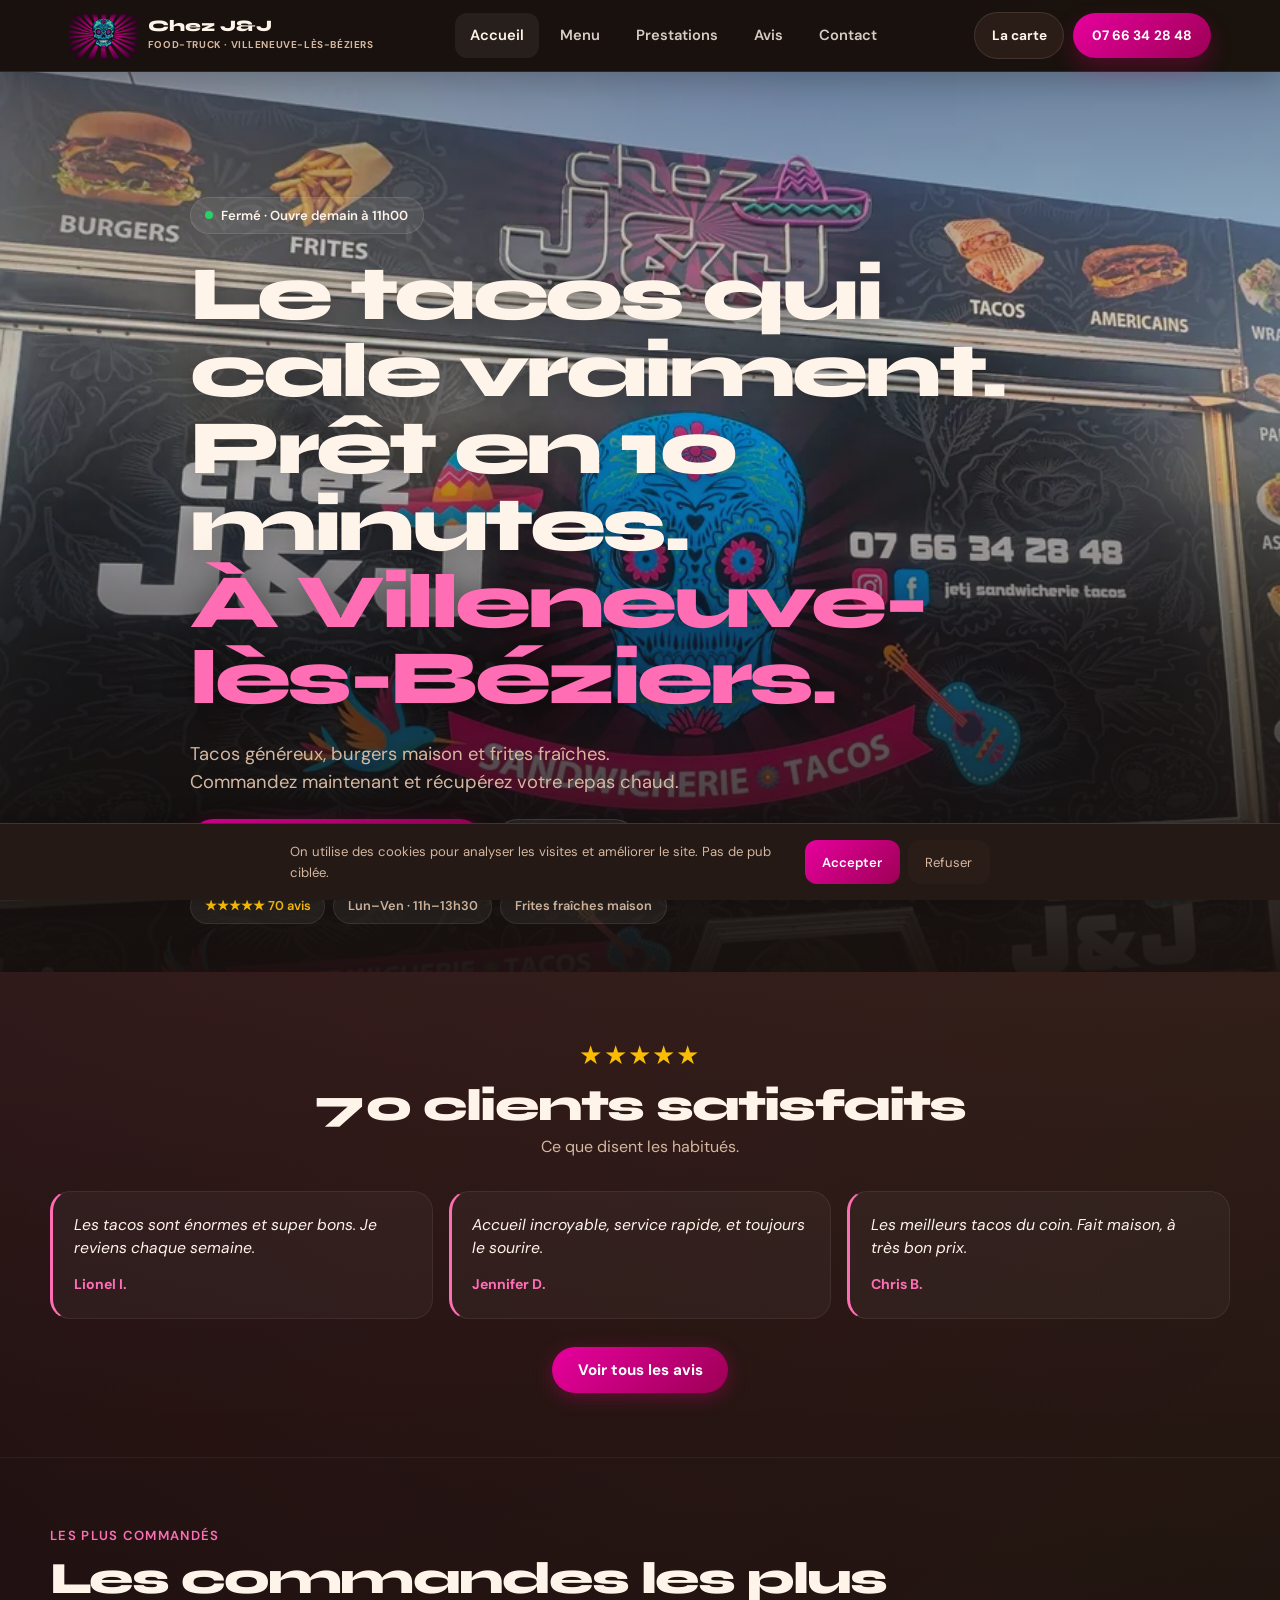
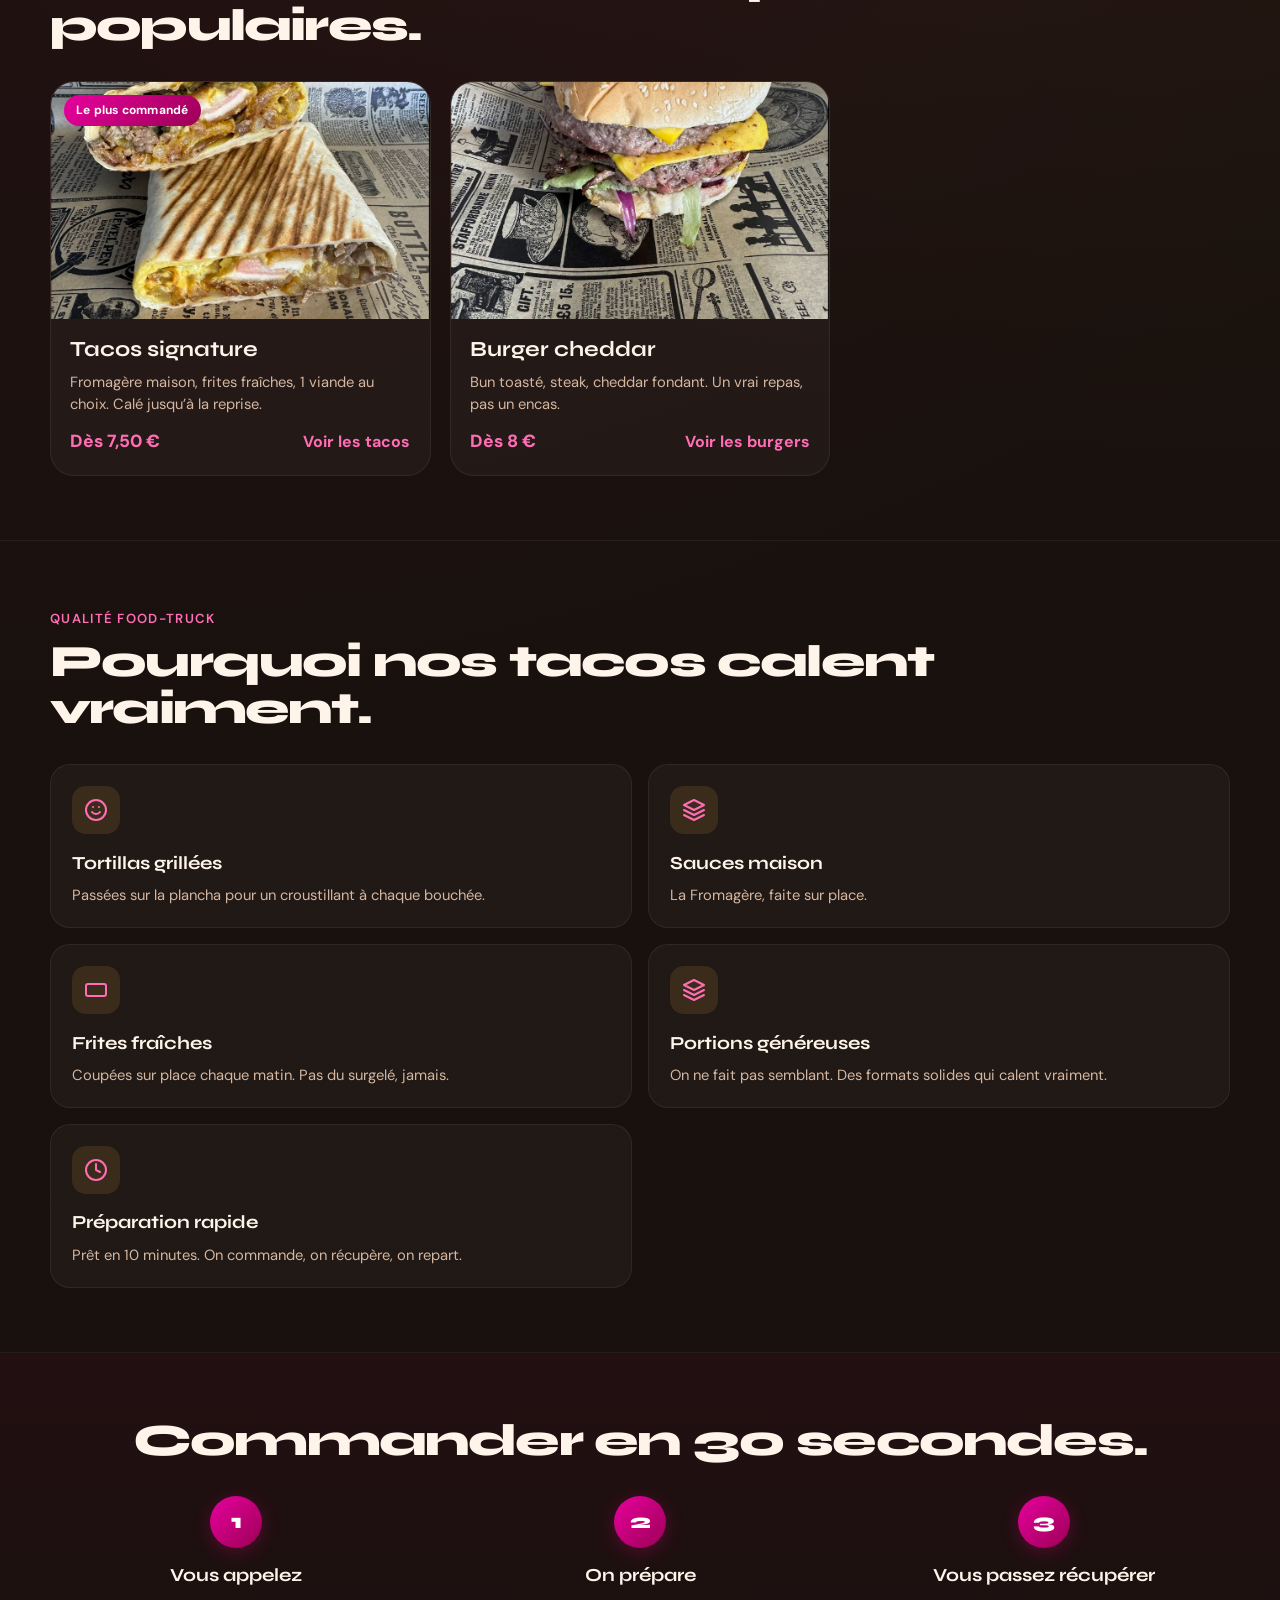
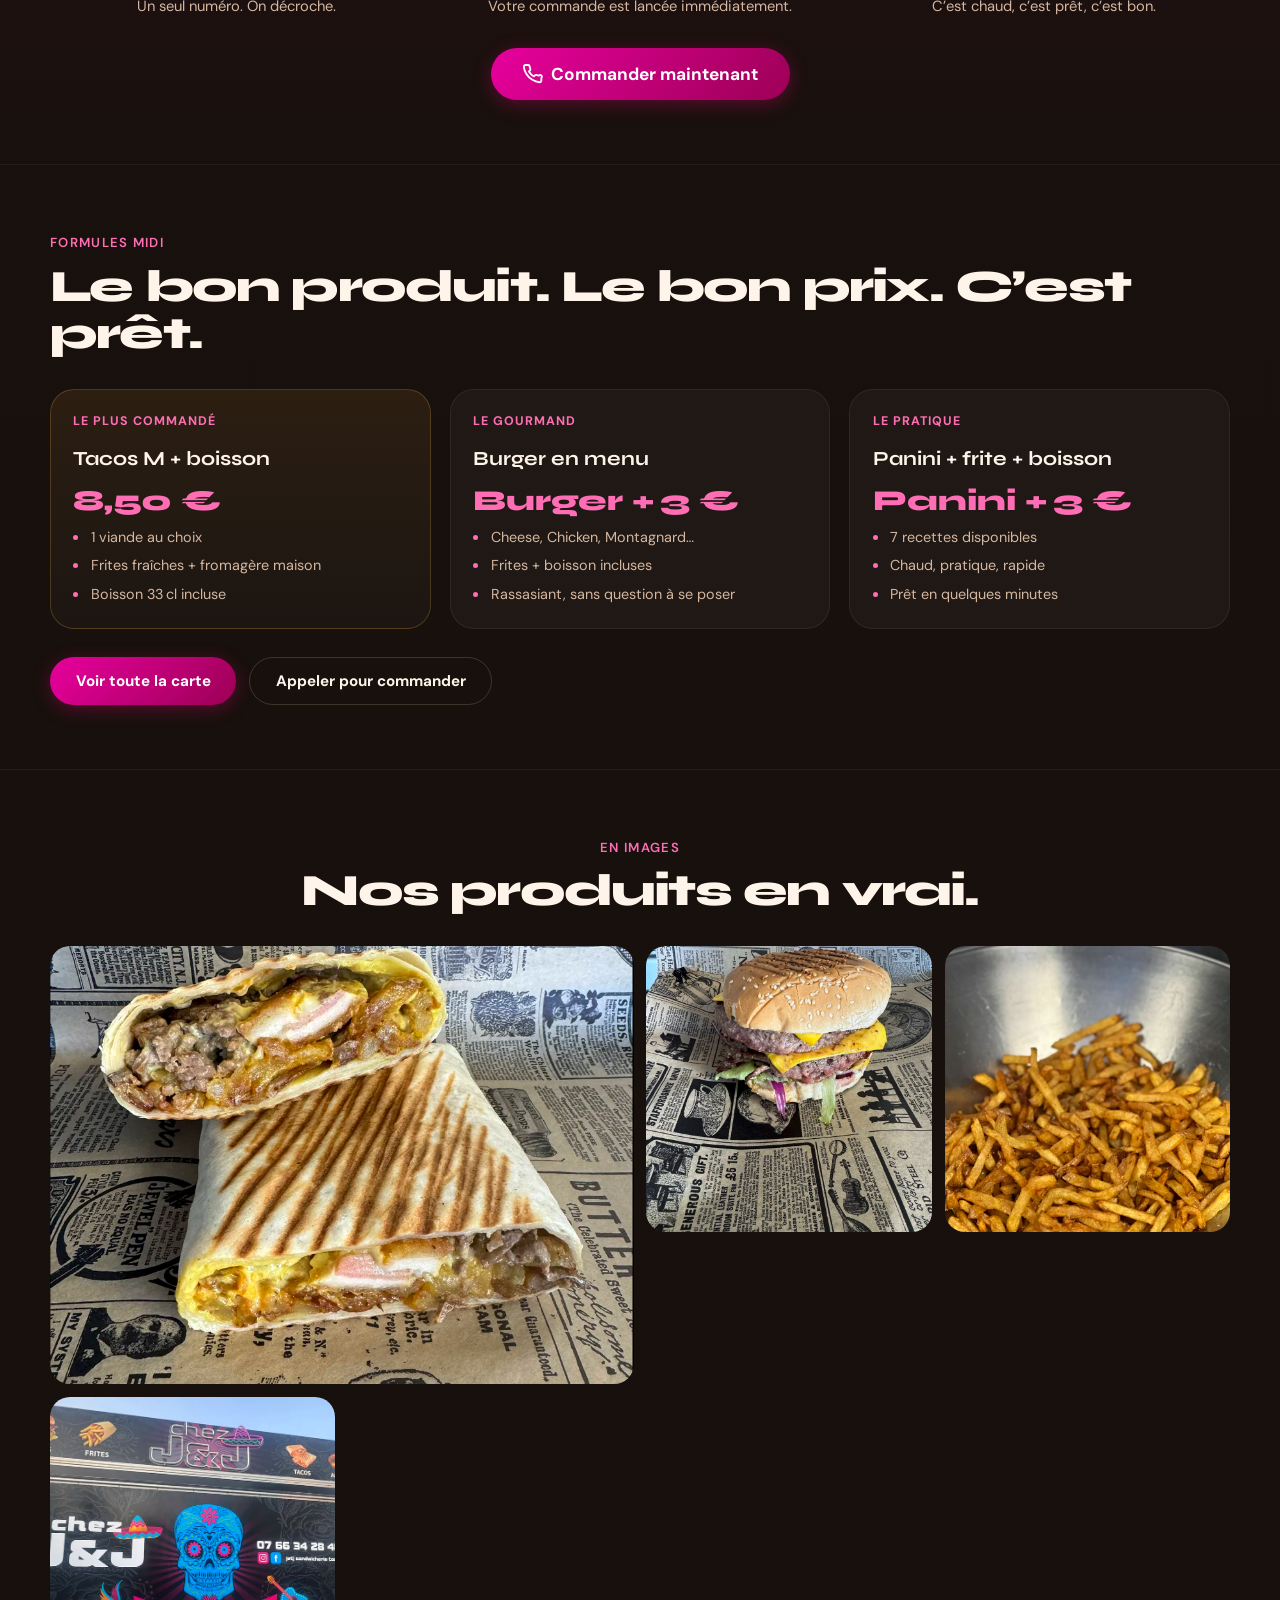
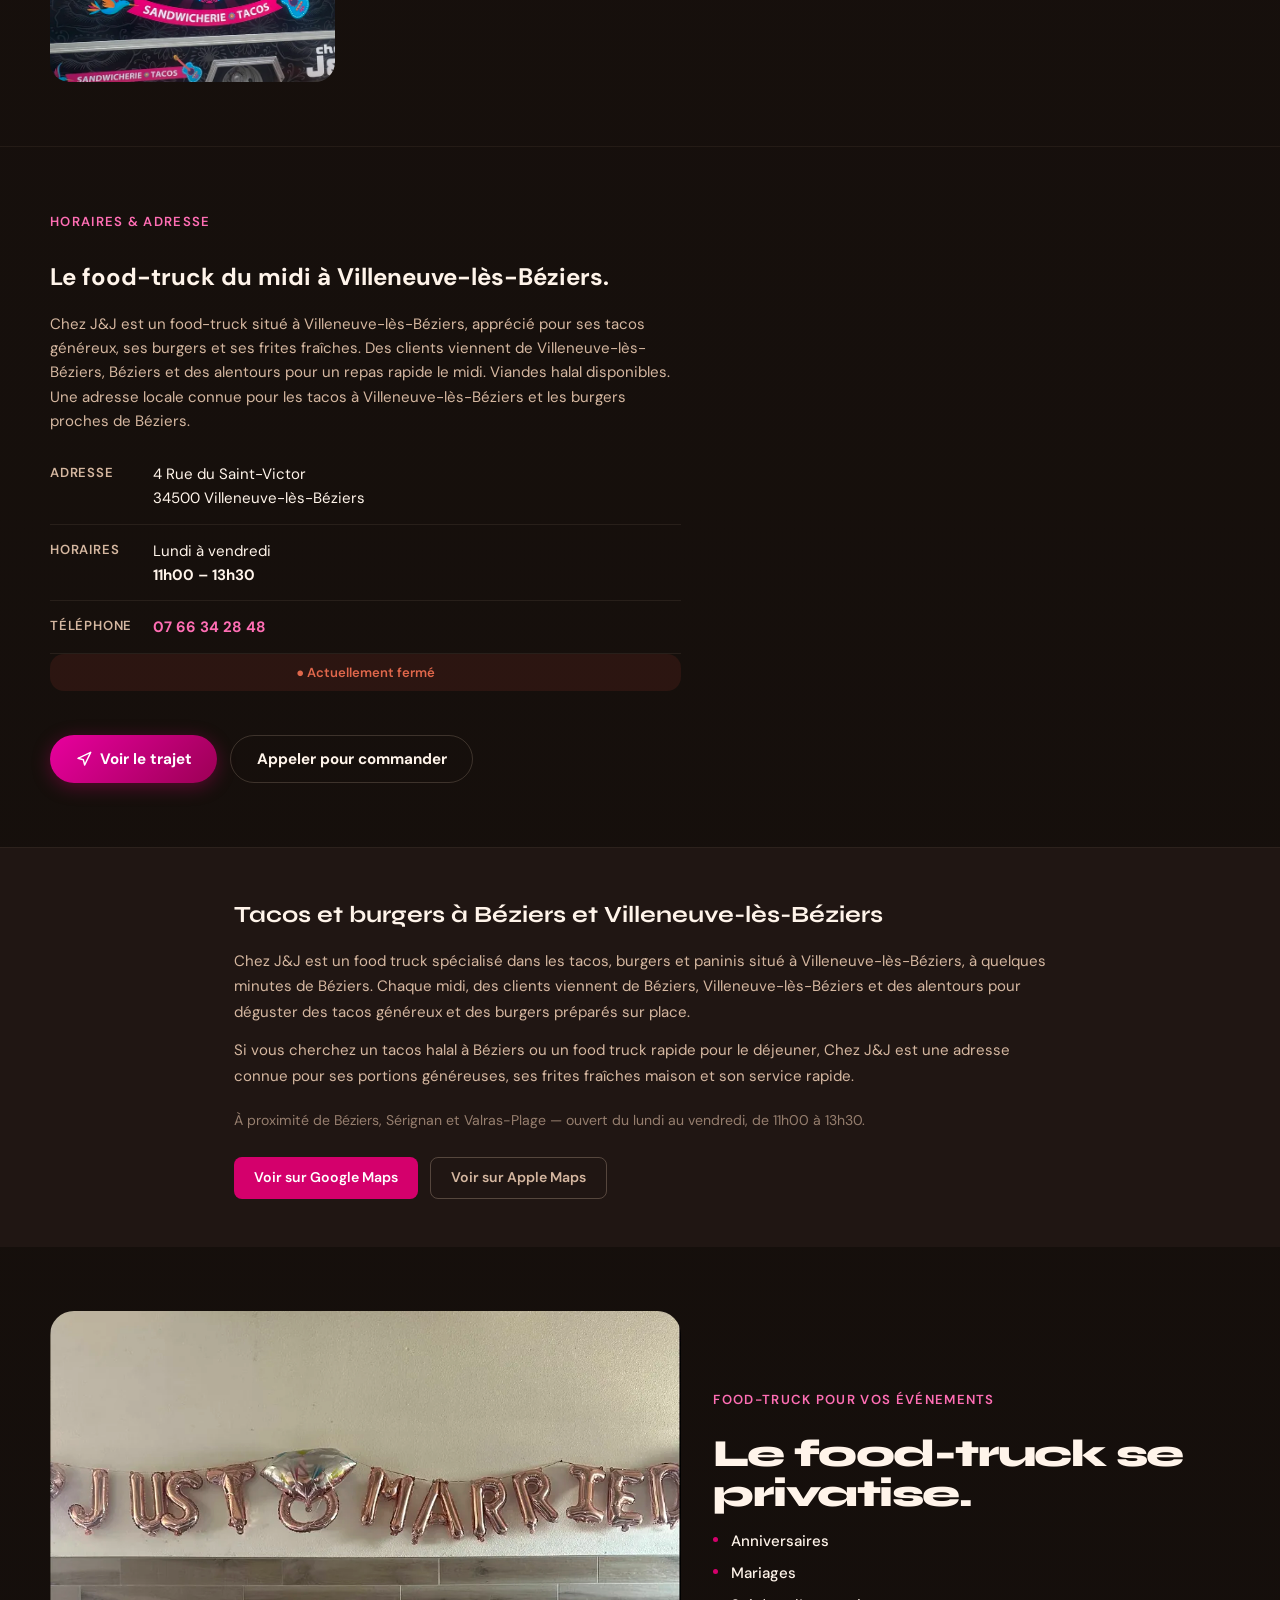
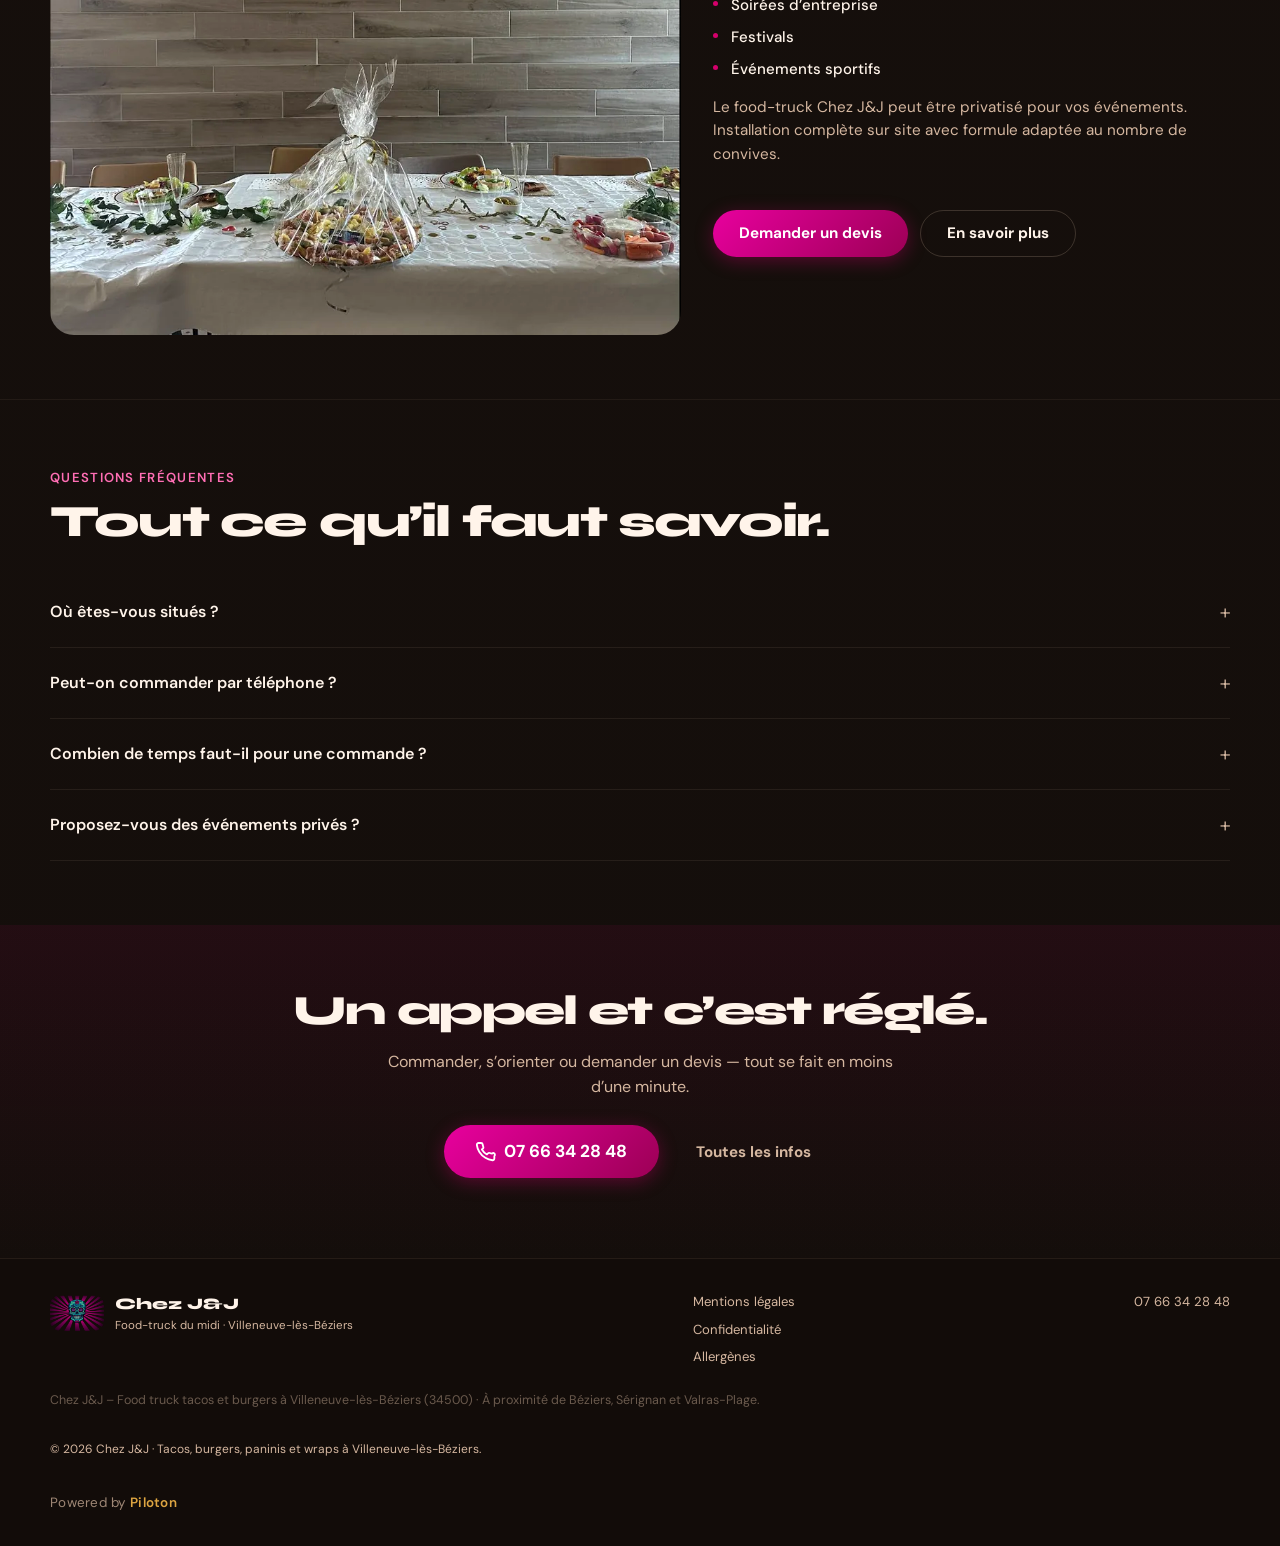
==== commit 0b12bce0: "fix: cache-busting app.js v2" ====
--- a/index.html
+++ b/index.html
@@ -596,7 +596,7 @@
                         <details class="h-faq-item">
                             <summary>Proposez-vous des événements privés ?</summary>
                             <p>Oui. Le food-truck peut être privatisé pour anniversaires, mariages, soirées d’entreprise
-                            ou festivals. <a href="tel:+33766342848">Appelez-nous</a> pour un devis.</p>
+                                ou festivals. <a href="tel:+33766342848">Appelez-nous</a> pour un devis.</p>
                         </details>
                     </div>
                 </div>
@@ -650,7 +650,7 @@
                 </div>
 
                 <!-- Mention halal + tarifs -->
-                <p class="menu-price-notice">🕌 <strong>Tout halal sauf magret.</strong> — Prix valables sur place.
+                <p class="menu-price-notice"><strong>Tout halal sauf magret.</strong> — Prix valables sur place.
                     Événements privés sur devis.</p>
 
                 <!-- Filtres -->
@@ -708,7 +708,7 @@
                             <div class="menu-item-featured-badge">Populaire</div>
                             <div class="menu-item-name">Tacos M</div>
                             <div class="menu-item-desc">1 viande · galette de blé · frites fraîches · fromagère
-                                maison<br><em>7 viandes au choix · Magret +1,50€</em></div>
+                                maison<br><em>7 viandes au choix · Magret non halal +1,50€</em></div>
                             <div class="menu-item-allergens">Gluten · Lactose</div>
                         </div>
                         <div class="menu-item-price">7,50€</div>
@@ -943,7 +943,7 @@
                         <div class="menu-item-thumb"><img src="images/food_truck_chez_j&amp;j_americain_sauce.webp"
                                 alt="Américain Kebab Halal" loading="lazy"></div>
                         <div class="menu-item-info">
-                            <div class="menu-item-name">Américain Kebab <span class="halal-badge">Halal</span></div>
+                            <div class="menu-item-name">Américain Kebab</div>
                             <div class="menu-item-desc">Kebab halal, sauce au choix</div>
                             <div class="menu-item-allergens">Gluten</div>
                         </div>
@@ -954,7 +954,7 @@
                         <div class="menu-item-thumb"><img src="images/food_truck_chez_j&amp;j_americain_sauce.webp"
                                 alt="Américain Merguez Halal" loading="lazy"></div>
                         <div class="menu-item-info">
-                            <div class="menu-item-name">Américain Merguez <span class="halal-badge">Halal</span></div>
+                            <div class="menu-item-name">Américain Merguez</div>
                             <div class="menu-item-desc">Merguez halal, sauce au choix</div>
                             <div class="menu-item-allergens">Gluten</div>
                         </div>
@@ -965,7 +965,7 @@
                         <div class="menu-item-thumb"><img src="images/food_truck_chez_j&amp;j_americain_sauce.webp"
                                 alt="Américain Poulet Halal" loading="lazy"></div>
                         <div class="menu-item-info">
-                            <div class="menu-item-name">Américain Poulet <span class="halal-badge">Halal</span></div>
+                            <div class="menu-item-name">Américain Poulet</div>
                             <div class="menu-item-desc">Filet de poulet halal, sauce au choix</div>
                             <div class="menu-item-allergens">Gluten</div>
                         </div>
@@ -976,7 +976,8 @@
                         <div class="menu-item-thumb"><img src="images/food_truck_chez_j&amp;j_americain_sauce.webp"
                                 alt="Américain Magret de Canard" loading="lazy"></div>
                         <div class="menu-item-info">
-                            <div class="menu-item-name">Américain Magret de Canard</div>
+                            <div class="menu-item-name">Américain Magret de Canard <span class="non-halal-badge">Non
+                                    halal</span></div>
                             <div class="menu-item-desc">Magret de canard, sauce au choix</div>
                             <div class="menu-item-allergens">Gluten</div>
                         </div>
@@ -1002,7 +1003,7 @@
                         </div>
                         <div class="menu-item-featured-body">
                             <div class="menu-item-featured-badge">Populaire</div>
-                            <div class="menu-item-name">Wrap Poulet <span class="halal-badge">Halal</span></div>
+                            <div class="menu-item-name">Wrap Poulet</div>
                             <div class="menu-item-desc">Filet de poulet halal, galette de blé, salade, tomate, oignons
                                 frits, sauce au choix</div>
                             <div class="menu-item-allergens">Gluten</div>
@@ -1025,7 +1026,7 @@
                         <div class="menu-item-thumb"><img src="images/food_truck_chez_j&amp;j_wrap.webp"
                                 alt="Wrap Kebab Halal" loading="lazy"></div>
                         <div class="menu-item-info">
-                            <div class="menu-item-name">Wrap Kebab <span class="halal-badge">Halal</span></div>
+                            <div class="menu-item-name">Wrap Kebab</div>
                             <div class="menu-item-desc">Kebab halal, sauce au choix</div>
                             <div class="menu-item-allergens">Gluten</div>
                         </div>
@@ -1088,7 +1089,7 @@
                         </div>
                         <div class="menu-item-featured-body">
                             <div class="menu-item-featured-badge">Populaire</div>
-                            <div class="menu-item-name">Salade Poulet <span class="halal-badge">Halal</span></div>
+                            <div class="menu-item-name">Salade Poulet</div>
                             <div class="menu-item-desc">Salade, crudités, oignons frits, filet de poulet halal, sauce au
                                 choix</div>
                             <div class="menu-item-allergens">Sans allergènes majeurs (selon sauce)</div>
@@ -1138,7 +1139,7 @@
                         <div class="menu-item-thumb"><img src="images/food_truck_chez_j&amp;j_frites_maison.webp"
                                 alt="Plateau Poulet Halal" loading="lazy"></div>
                         <div class="menu-item-info">
-                            <div class="menu-item-name">Plateau Poulet <span class="halal-badge">Halal</span></div>
+                            <div class="menu-item-name">Plateau Poulet</div>
                             <div class="menu-item-desc">Frites fraîches, salade, sauce au choix</div>
                             <div class="menu-item-allergens">Gluten</div>
                         </div>
@@ -1171,7 +1172,7 @@
                         <div class="menu-item-thumb"><img src="images/food_truck_chez_j&amp;j_frites_maison.webp"
                                 alt="Plateau Kebab Halal" loading="lazy"></div>
                         <div class="menu-item-info">
-                            <div class="menu-item-name">Plateau Kebab <span class="halal-badge">Halal</span></div>
+                            <div class="menu-item-name">Plateau Kebab</div>
                             <div class="menu-item-desc">Frites fraîches, salade, sauce au choix</div>
                             <div class="menu-item-allergens">Gluten</div>
                         </div>
@@ -2127,7 +2128,7 @@
         </a>
     </div>
 
-    <script src="app.js"></script>
+    <script src="app.js?v=2"></script>
 </body>
 
 </html>
--- a/style.css
+++ b/style.css
@@ -925,6 +925,22 @@
     line-height: 1.6;
 }
 
+.non-halal-badge {
+    display: inline-flex;
+    align-items: center;
+    padding: 0.08em 0.5em;
+    border-radius: 4px;
+    background: rgba(224, 103, 75, 0.14);
+    color: var(--red);
+    font-size: 0.68rem;
+    font-weight: 700;
+    letter-spacing: 0.04em;
+    text-transform: uppercase;
+    border: 1px solid rgba(224, 103, 75, 0.22);
+    vertical-align: middle;
+    line-height: 1.6;
+}
+
 .menu-item-desc {
     font-size: 0.79rem;
     color: var(--muted);
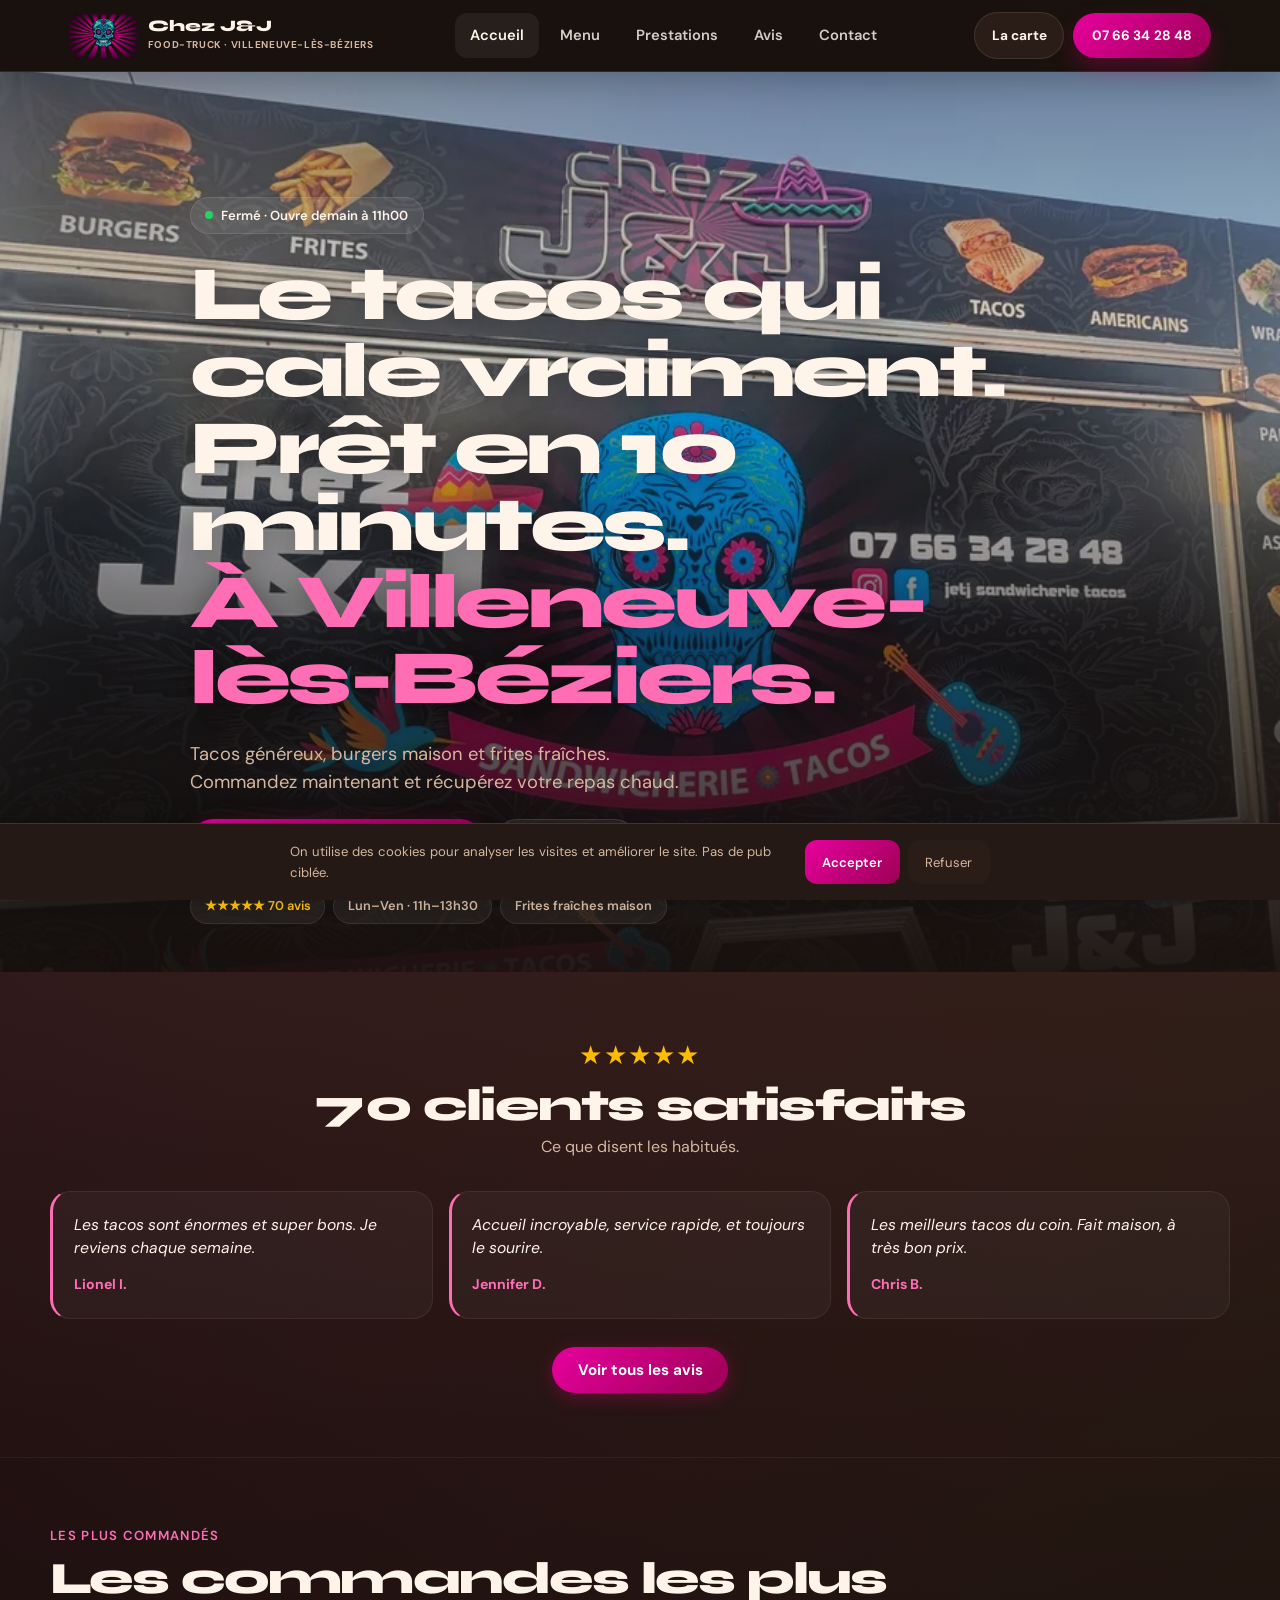
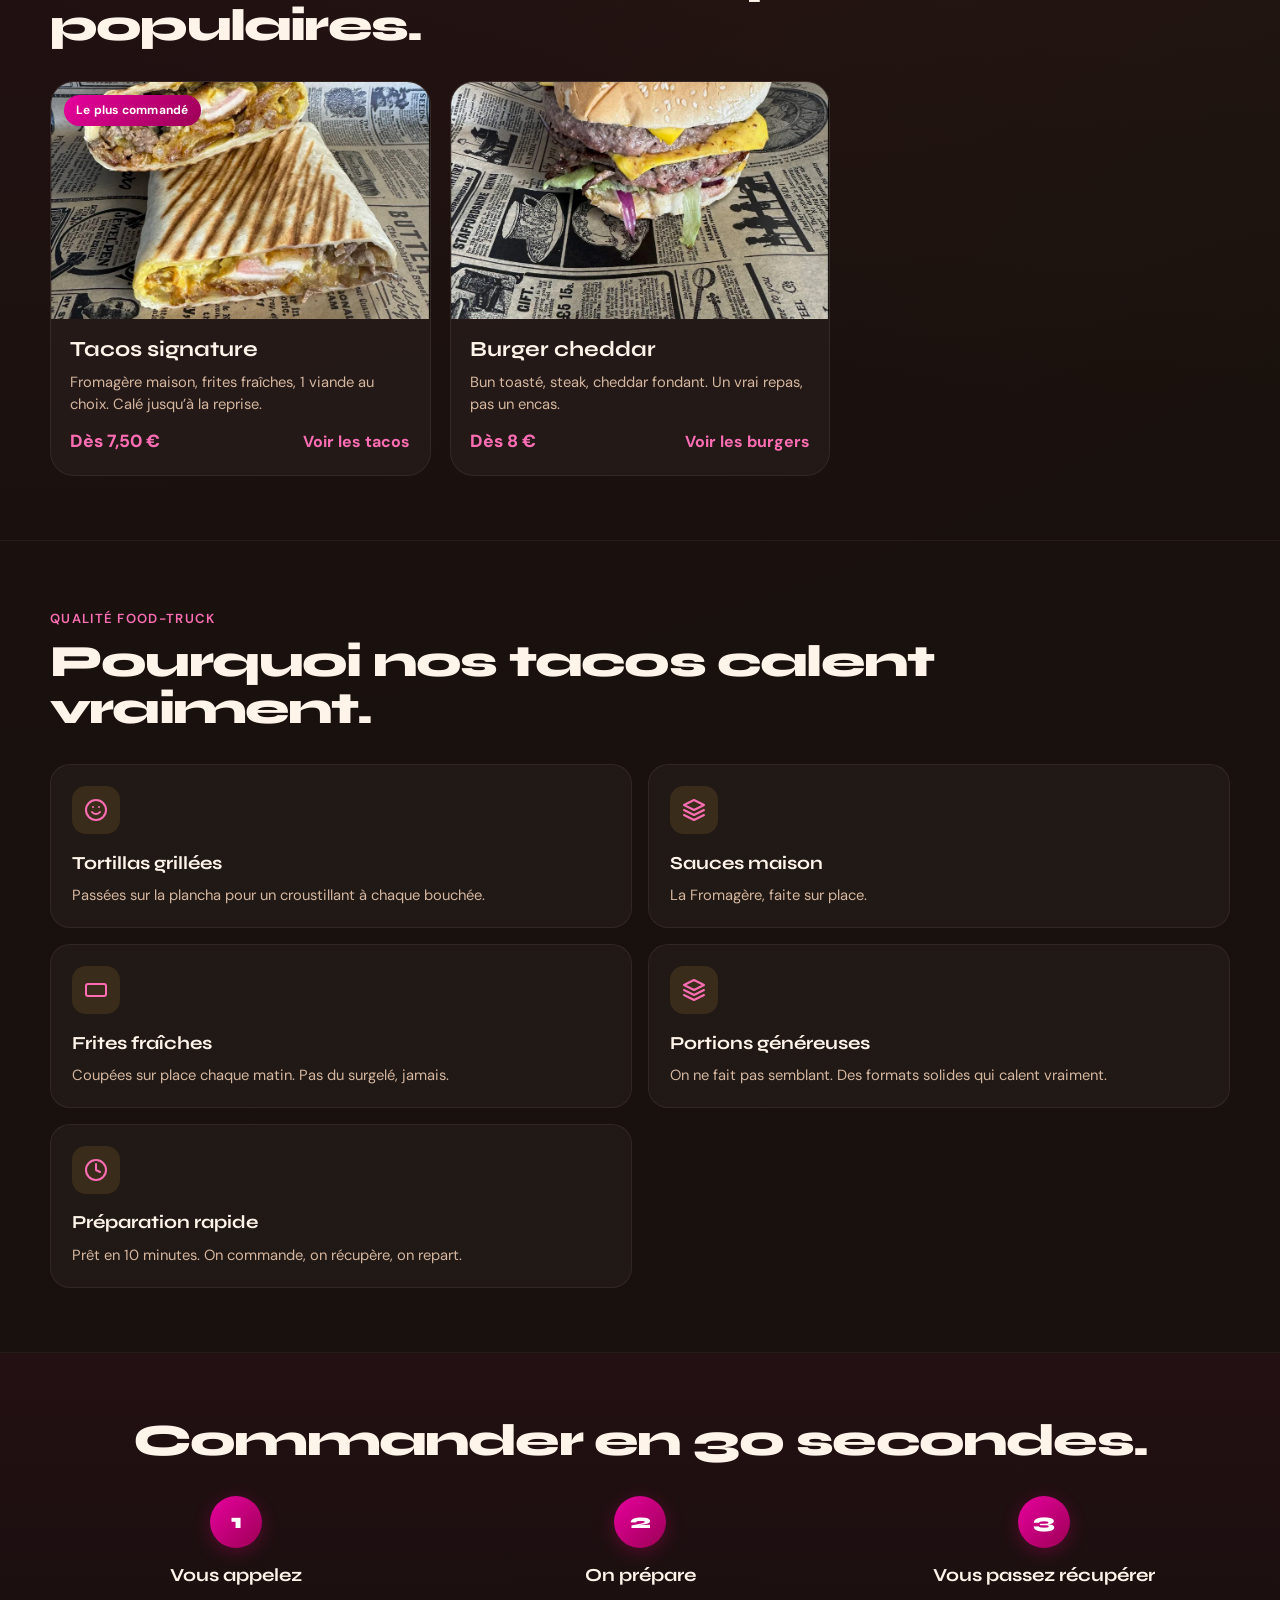
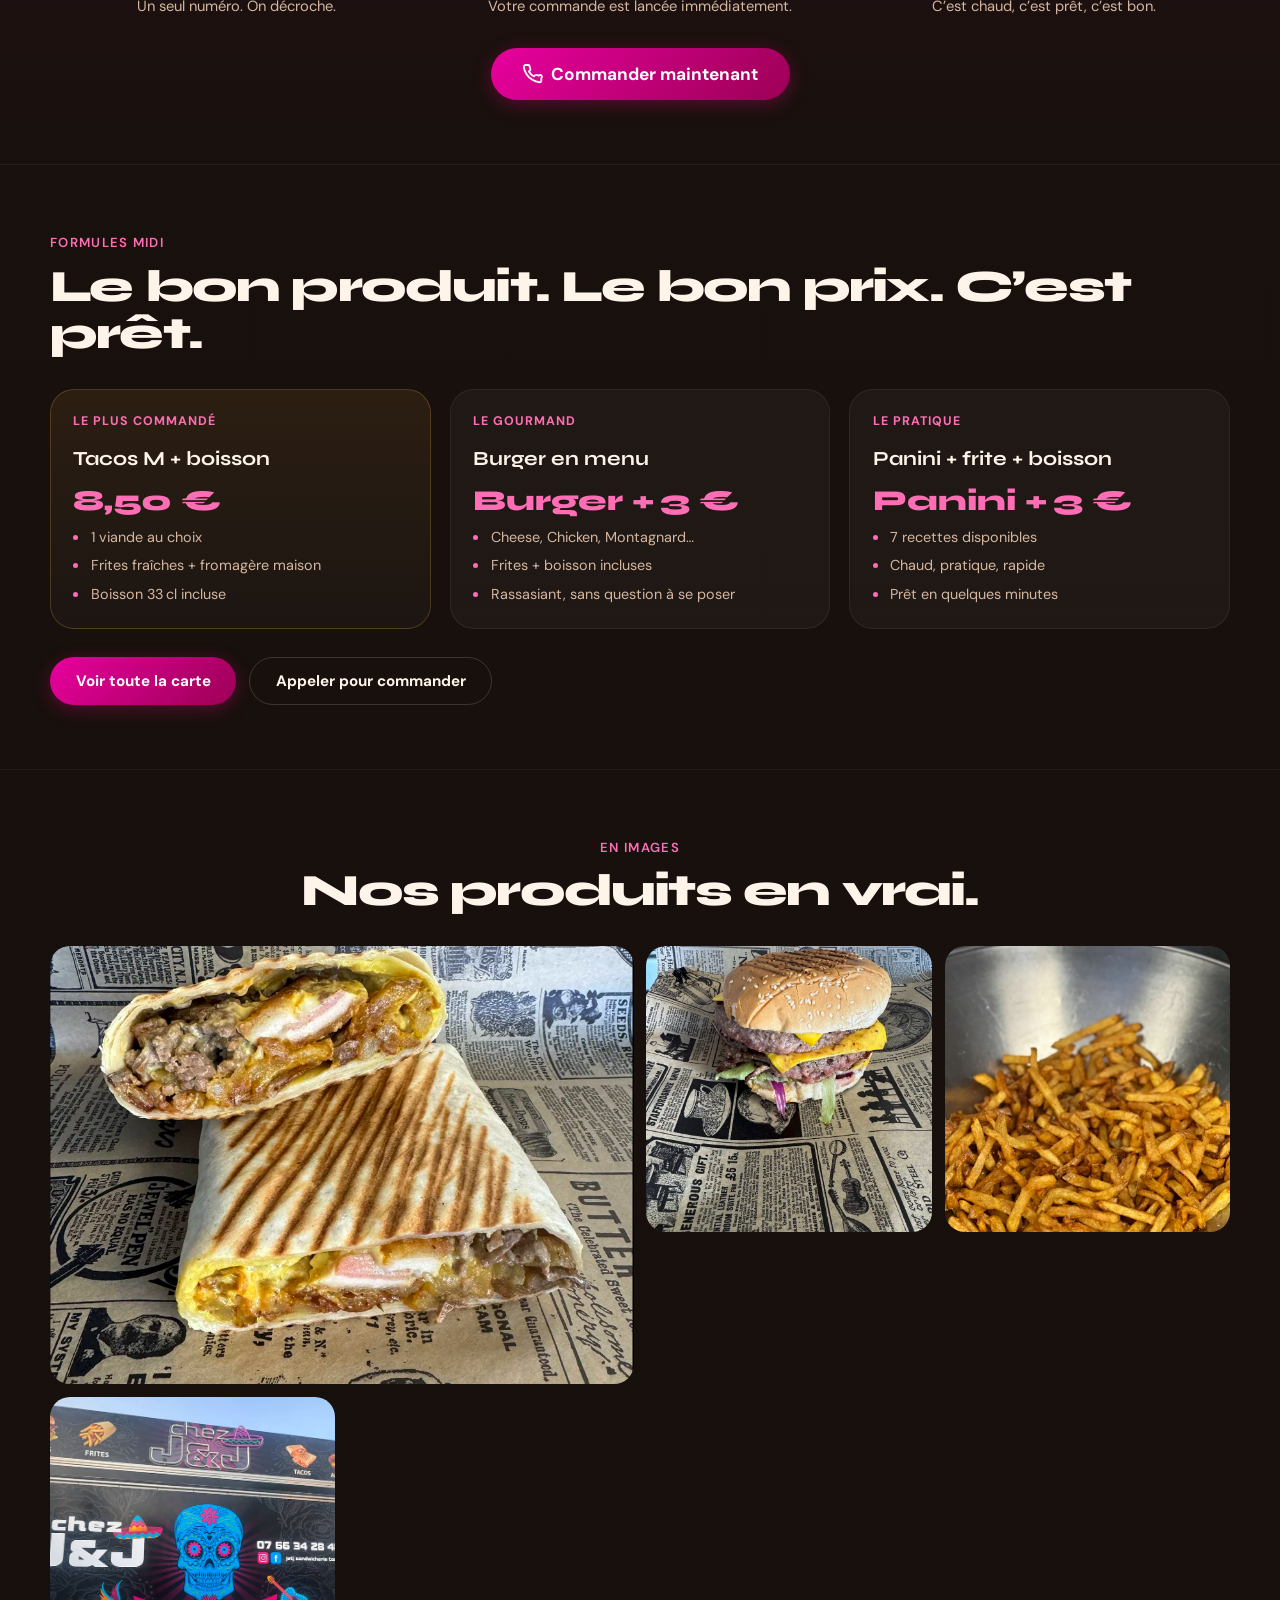
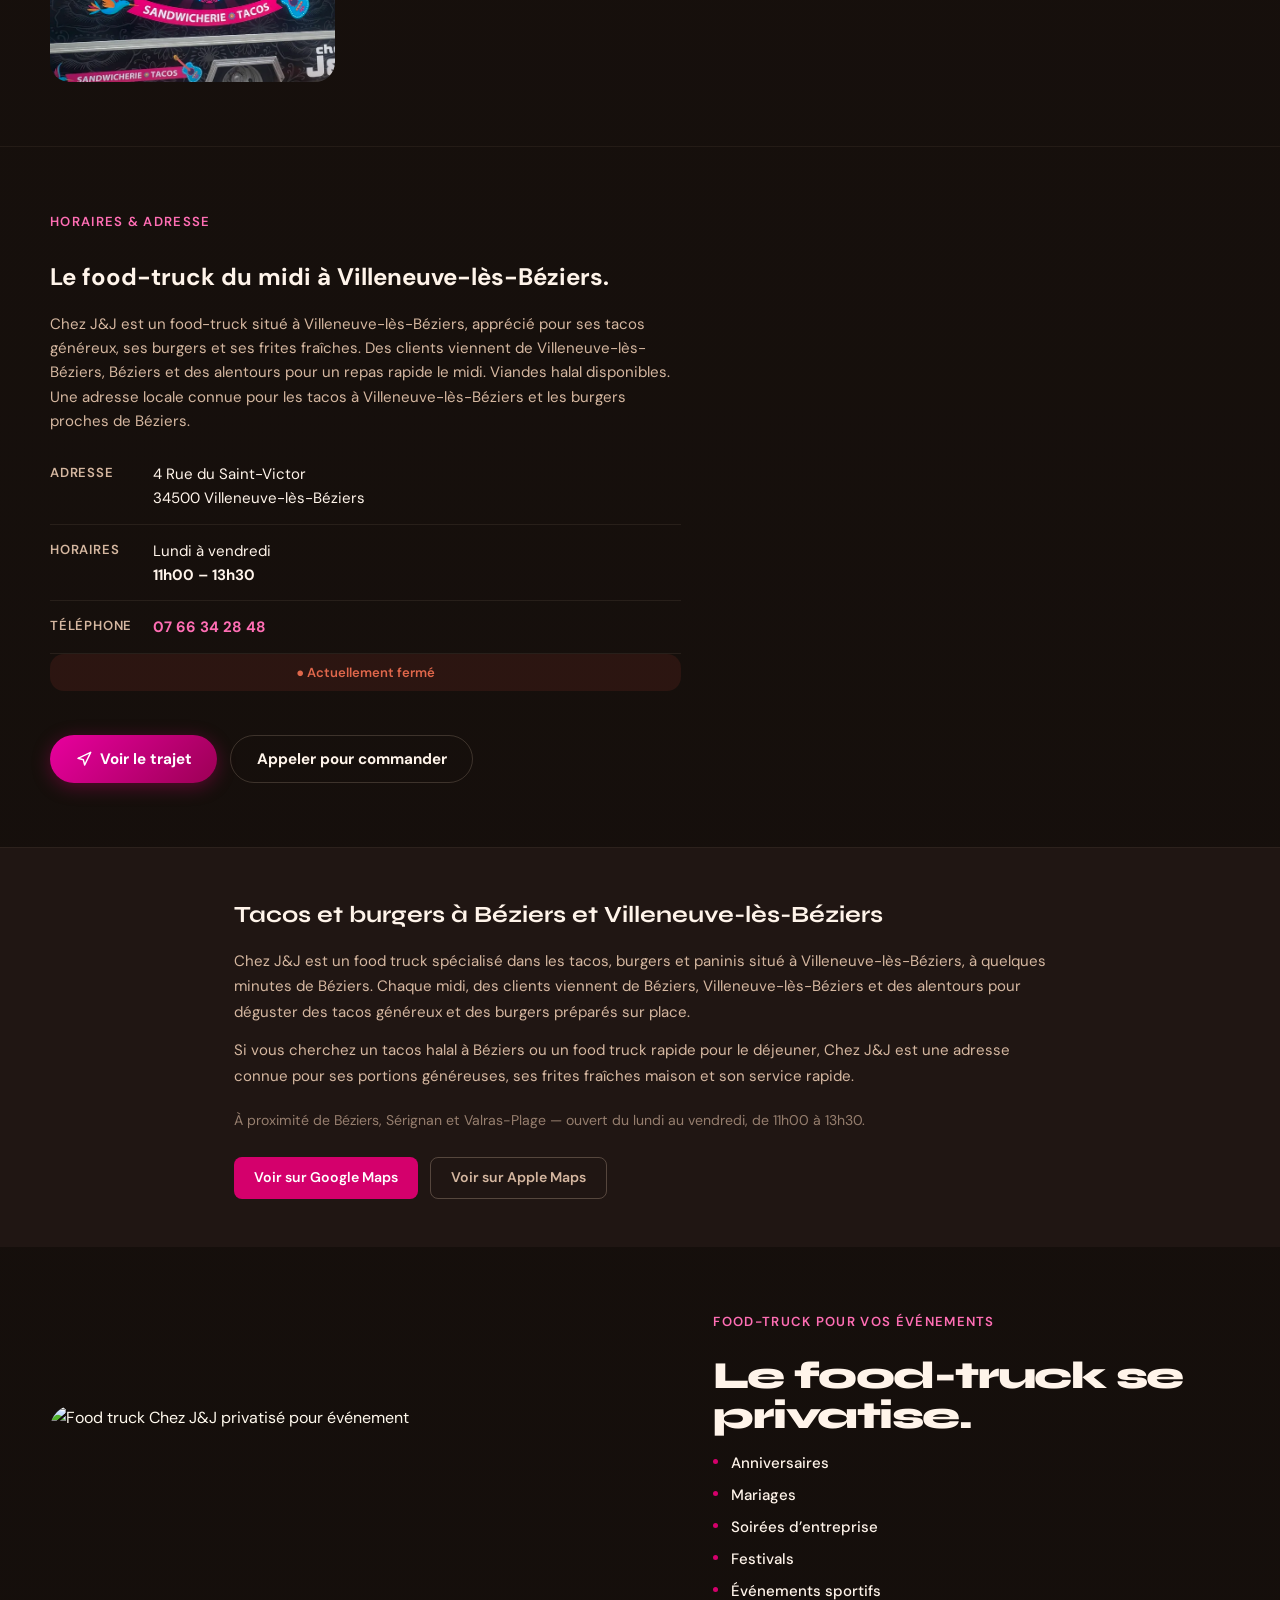
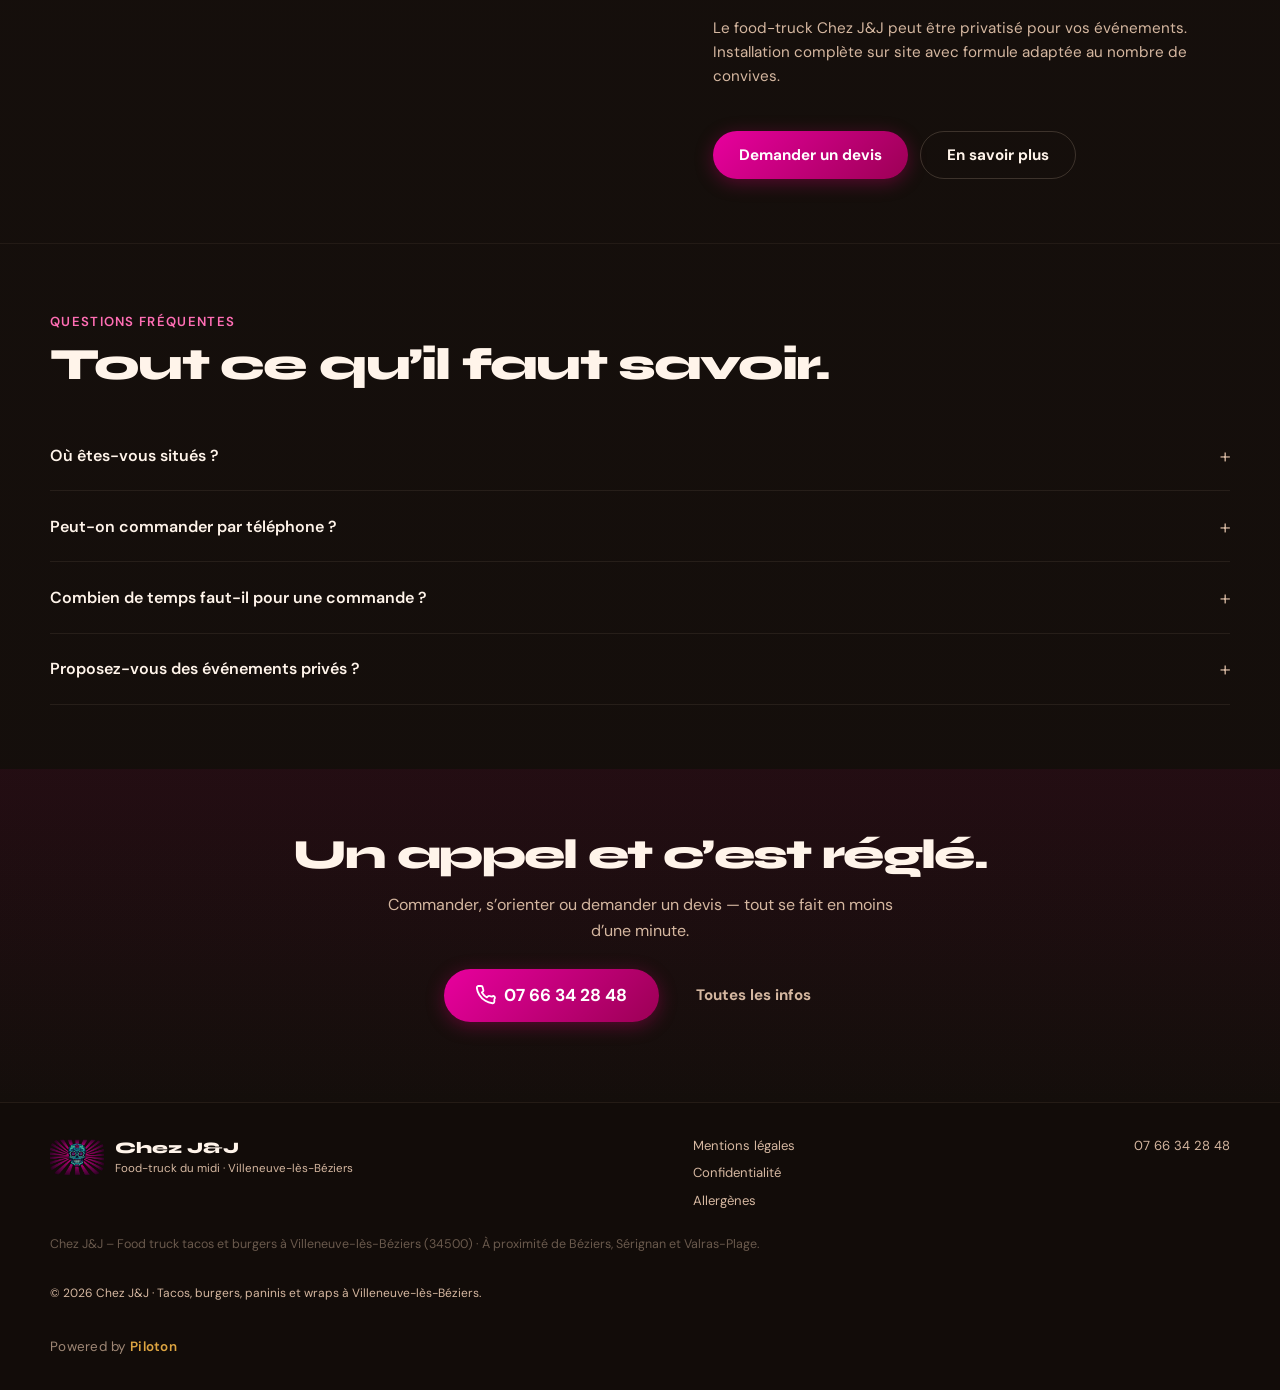
==== commit 0d1ebaf9: "feat: mise à jour photos prestations" ====
--- a/index.html
+++ b/index.html
@@ -544,7 +544,7 @@
                 <div class="h-shell">
                     <div class="h-presta-layout">
                         <figure class="h-presta-photo">
-                            <img src="images/food_truck_chez_j&amp;j_prestation_mariage.webp"
+                            <img src="images/food_truck_chez_j&amp;j_camion_prestation_1.jpg"
                                 alt="Food truck Chez J&amp;J privatisé pour événement" loading="lazy">
                         </figure>
                         <div class="h-presta-copy">
@@ -800,7 +800,7 @@
                             class="menu-cat-img" loading="lazy">
                         <div class="menu-cat-header-overlay">
                             <h3 class="menu-cat-title">Burgers</h3>
-                            <p class="menu-cat-sub">Buns moelleux · steaks généreux · fromages fondants</p>
+                            <p class="menu-cat-sub">Buns label rouge · steak 150g facon bouchere · fromages fondants</p>
                         </div>
                     </div>
                     <div class="menu-item-info-banner">En menu frites + soft : <strong>+3€</strong> · Frites cheddar
@@ -813,8 +813,10 @@
                         </div>
                         <div class="menu-item-featured-body">
                             <div class="menu-item-featured-badge">Best-seller</div>
-                            <div class="menu-item-name">Cheese Burger</div>
-                            <div class="menu-item-desc">Buns moelleux, steak, salade, tomate, oignon rouge, cheddar,
+                            <div class="menu-item-name">Cheese Burger <span class="label-rouge-badge">Label Rouge</span>
+                            </div>
+                            <div class="menu-item-desc">Buns label rouge, steak 150g façon bouchère, salade, tomate,
+                                oignon rouge, cheddar,
                                 sauce burger</div>
                             <div class="menu-item-allergens">Gluten · Lactose · Œufs · Moutarde</div>
                         </div>
@@ -826,7 +828,8 @@
                                 alt="L'Américano Chez J&amp;J" loading="lazy"></div>
                         <div class="menu-item-info">
                             <div class="menu-item-name">L'Américano</div>
-                            <div class="menu-item-desc">Buns, steak, œuf, lard fumé, salade, tomate, oignon rouge, sauce
+                            <div class="menu-item-desc">Buns label rouge, steak 150g façon bouchère, œuf, lard fumé,
+                                salade, tomate, oignon rouge, sauce
                                 barbecue</div>
                             <div class="menu-item-allergens">Gluten · Lactose · Œufs</div>
                         </div>
@@ -838,7 +841,8 @@
                                 alt="Le Montagnard Chez J&amp;J" loading="lazy"></div>
                         <div class="menu-item-info">
                             <div class="menu-item-name">Le Montagnard</div>
-                            <div class="menu-item-desc">Buns, steak, rösti, reblochon, salade, oignon confit, sauce
+                            <div class="menu-item-desc">Buns label rouge, steak 150g façon bouchère, rösti, reblochon,
+                                salade, oignon confit, sauce
                                 poivre</div>
                             <div class="menu-item-allergens">Gluten · Lactose</div>
                         </div>
@@ -850,7 +854,8 @@
                                 alt="Le Chavroux Chez J&amp;J" loading="lazy"></div>
                         <div class="menu-item-info">
                             <div class="menu-item-name">Le Chavroux</div>
-                            <div class="menu-item-desc">Buns, steak, rösti, chèvre, salade, oignon confit, sauce Brazil
+                            <div class="menu-item-desc">Buns label rouge, steak 150g façon bouchère, rösti, chèvre,
+                                salade, oignon confit, sauce Brazil
                             </div>
                             <div class="menu-item-allergens">Gluten · Lactose</div>
                         </div>
@@ -862,7 +867,8 @@
                                 alt="Le Savoyard Chez J&amp;J" loading="lazy"></div>
                         <div class="menu-item-info">
                             <div class="menu-item-name">Le Savoyard</div>
-                            <div class="menu-item-desc">Buns, steak, rösti, raclette, salade, oignon confit, sauce
+                            <div class="menu-item-desc">Buns label rouge, steak 150g façon bouchère, rösti, raclette,
+                                salade, oignon confit, sauce
                                 poivre</div>
                             <div class="menu-item-allergens">Gluten · Lactose</div>
                         </div>
@@ -874,7 +880,8 @@
                                 alt="Double Cheese Chez J&amp;J" loading="lazy"></div>
                         <div class="menu-item-info">
                             <div class="menu-item-name">Double Cheese</div>
-                            <div class="menu-item-desc">Buns, steak x2 (300g), salade, tomate, oignon rouge, double
+                            <div class="menu-item-desc">Buns label rouge, steak x2 façon bouchère (300g), salade,
+                                tomate, oignon rouge, double
                                 cheddar, sauce burger</div>
                             <div class="menu-item-allergens">Gluten · Lactose · Œufs</div>
                         </div>
@@ -1267,7 +1274,23 @@
 
                     <div class="menu-item" data-cat="boisson" data-allergens="gluten">
                         <div class="menu-item-info">
-                            <div class="menu-item-name">Bière Bud 33cl</div>
+                            <div class="menu-item-name">Heineken 33cl</div>
+                            <div class="menu-item-allergens">Gluten · Alcool</div>
+                        </div>
+                        <div class="menu-item-price">2,50€</div>
+                    </div>
+
+                    <div class="menu-item" data-cat="boisson" data-allergens="gluten">
+                        <div class="menu-item-info">
+                            <div class="menu-item-name">1664 33cl</div>
+                            <div class="menu-item-allergens">Gluten · Alcool</div>
+                        </div>
+                        <div class="menu-item-price">2,50€</div>
+                    </div>
+
+                    <div class="menu-item" data-cat="boisson" data-allergens="gluten">
+                        <div class="menu-item-info">
+                            <div class="menu-item-name">Bud 33cl</div>
                             <div class="menu-item-allergens">Gluten · Alcool</div>
                         </div>
                         <div class="menu-item-price">3,50€</div>
@@ -1678,7 +1701,7 @@
         <!-- ══ PAGE PRESTATIONS PRIVÉES ══ -->
         <div id="page-prestations" class="page">
             <div class="prestations-hero">
-                <img src="images/food_truck_chez_j&amp;j_camion_nocturne.webp"
+                <img src="images/food_truck_chez_j&amp;j_camion_prestation_2.jpg"
                     alt="Food-truck Chez J&amp;J en prestation priv&eacute;e nocturne" class="prestations-hero-img"
                     loading="lazy">
                 <div class="prestations-hero-overlay">
@@ -1710,32 +1733,44 @@
                     <h2 class="prestations-section-title">Pour quels événements ?</h2>
                     <div class="prestations-events-grid">
                         <div class="prestations-event-card prestations-event-card-visual">
-                            <img src="images/food_truck_chez_j&amp;j_prestation_anniverssaire.webp"
+                            <img src="images/food_truck_chez_j&amp;j_camion_prestation_3.jpg"
                                 alt="Food-truck Chez J&amp;J en prestation anniversaire" loading="lazy">
                             <div class="prestations-event-card-label">Anniversaire</div>
                         </div>
                         <div class="prestations-event-card prestations-event-card-visual">
-                            <img src="images/food_truck_chez_j&amp;j_prestation_mariage.webp"
+                            <img src="images/food_truck_chez_j&amp;j_camion_prestation_4.jpg"
                                 alt="Food-truck Chez J&amp;J en prestation mariage" loading="lazy">
                             <div class="prestations-event-card-label">Mariage</div>
                         </div>
-                        <div class="prestations-event-card">
-                            <div class="prestations-event-name">Repas d&rsquo;entreprise</div>
-                        </div>
-                        <div class="prestations-event-card">
-                            <div class="prestations-event-name">Tournoi sportif</div>
-                        </div>
-                        <div class="prestations-event-card">
-                            <div class="prestations-event-name">Soirée étudiante</div>
-                        </div>
-                        <div class="prestations-event-card">
-                            <div class="prestations-event-name">Fête de quartier</div>
-                        </div>
-                        <div class="prestations-event-card">
-                            <div class="prestations-event-name">Kermesse &amp; foire</div>
-                        </div>
-                        <div class="prestations-event-card">
-                            <div class="prestations-event-name">Autre événement</div>
+                        <div class="prestations-event-card prestations-event-card-visual">
+                            <img src="images/food_truck_chez_j&amp;j_camion_prestation_5.jpg"
+                                alt="Food-truck Chez J&amp;J en repas d&rsquo;entreprise" loading="lazy">
+                            <div class="prestations-event-card-label">Repas d&rsquo;entreprise</div>
+                        </div>
+                        <div class="prestations-event-card prestations-event-card-visual">
+                            <img src="images/food_truck_chez_j&amp;j_camion_prestation_6.jpg"
+                                alt="Food-truck Chez J&amp;J sur tournoi sportif" loading="lazy">
+                            <div class="prestations-event-card-label">Tournoi sportif</div>
+                        </div>
+                        <div class="prestations-event-card prestations-event-card-visual">
+                            <img src="images/food_truck_chez_j&amp;j_camion_prestation_7.jpg"
+                                alt="Food-truck Chez J&amp;J en soirée étudiante" loading="lazy">
+                            <div class="prestations-event-card-label">Soirée étudiante</div>
+                        </div>
+                        <div class="prestations-event-card prestations-event-card-visual">
+                            <img src="images/food_truck_chez_j&amp;j_camion_prestation_8.jpg"
+                                alt="Food-truck Chez J&amp;J en fête de quartier" loading="lazy">
+                            <div class="prestations-event-card-label">Fête de quartier</div>
+                        </div>
+                        <div class="prestations-event-card prestations-event-card-visual">
+                            <img src="images/food_truck_chez_j&amp;j_camion_prestation_9.jpg"
+                                alt="Food-truck Chez J&amp;J en kermesse et foire" loading="lazy">
+                            <div class="prestations-event-card-label">Kermesse &amp; foire</div>
+                        </div>
+                        <div class="prestations-event-card prestations-event-card-visual">
+                            <img src="images/food_truck_chez_j&amp;j_camion_prestation_1.jpg"
+                                alt="Food-truck Chez J&amp;J pour autre événement privé" loading="lazy">
+                            <div class="prestations-event-card-label">Autre événement</div>
                         </div>
                     </div>
                 </section>
@@ -1750,7 +1785,7 @@
                                 cuisine, le service — tout est inclus.</p>
                         </div>
                         <figure class="prestations-features-camion">
-                            <img src="images/food_truck_chez_j&amp;j_camion_gros_plan.webp"
+                            <img src="images/food_truck_chez_j&amp;j_camion_prestation_6.jpg"
                                 alt="Food-truck Chez J&amp;J — cuisine sur place" loading="lazy">
                         </figure>
                     </div>
@@ -1894,7 +1929,7 @@
                 <!-- CTA CONTACT -->
                 <section class="section-block prestations-cta-section">
                     <div class="prestations-cta-block prestations-cta-with-camion">
-                        <img src="images/food_truck_chez_j&amp;j_camion.webp" alt="" aria-hidden="true"
+                        <img src="images/food_truck_chez_j&amp;j_camion_prestation_8.jpg" alt="" aria-hidden="true"
                             class="prestations-cta-camion-bg" loading="lazy">
                         <div class="prestations-cta-content">
                             <h2>Demandez votre devis gratuit</h2>
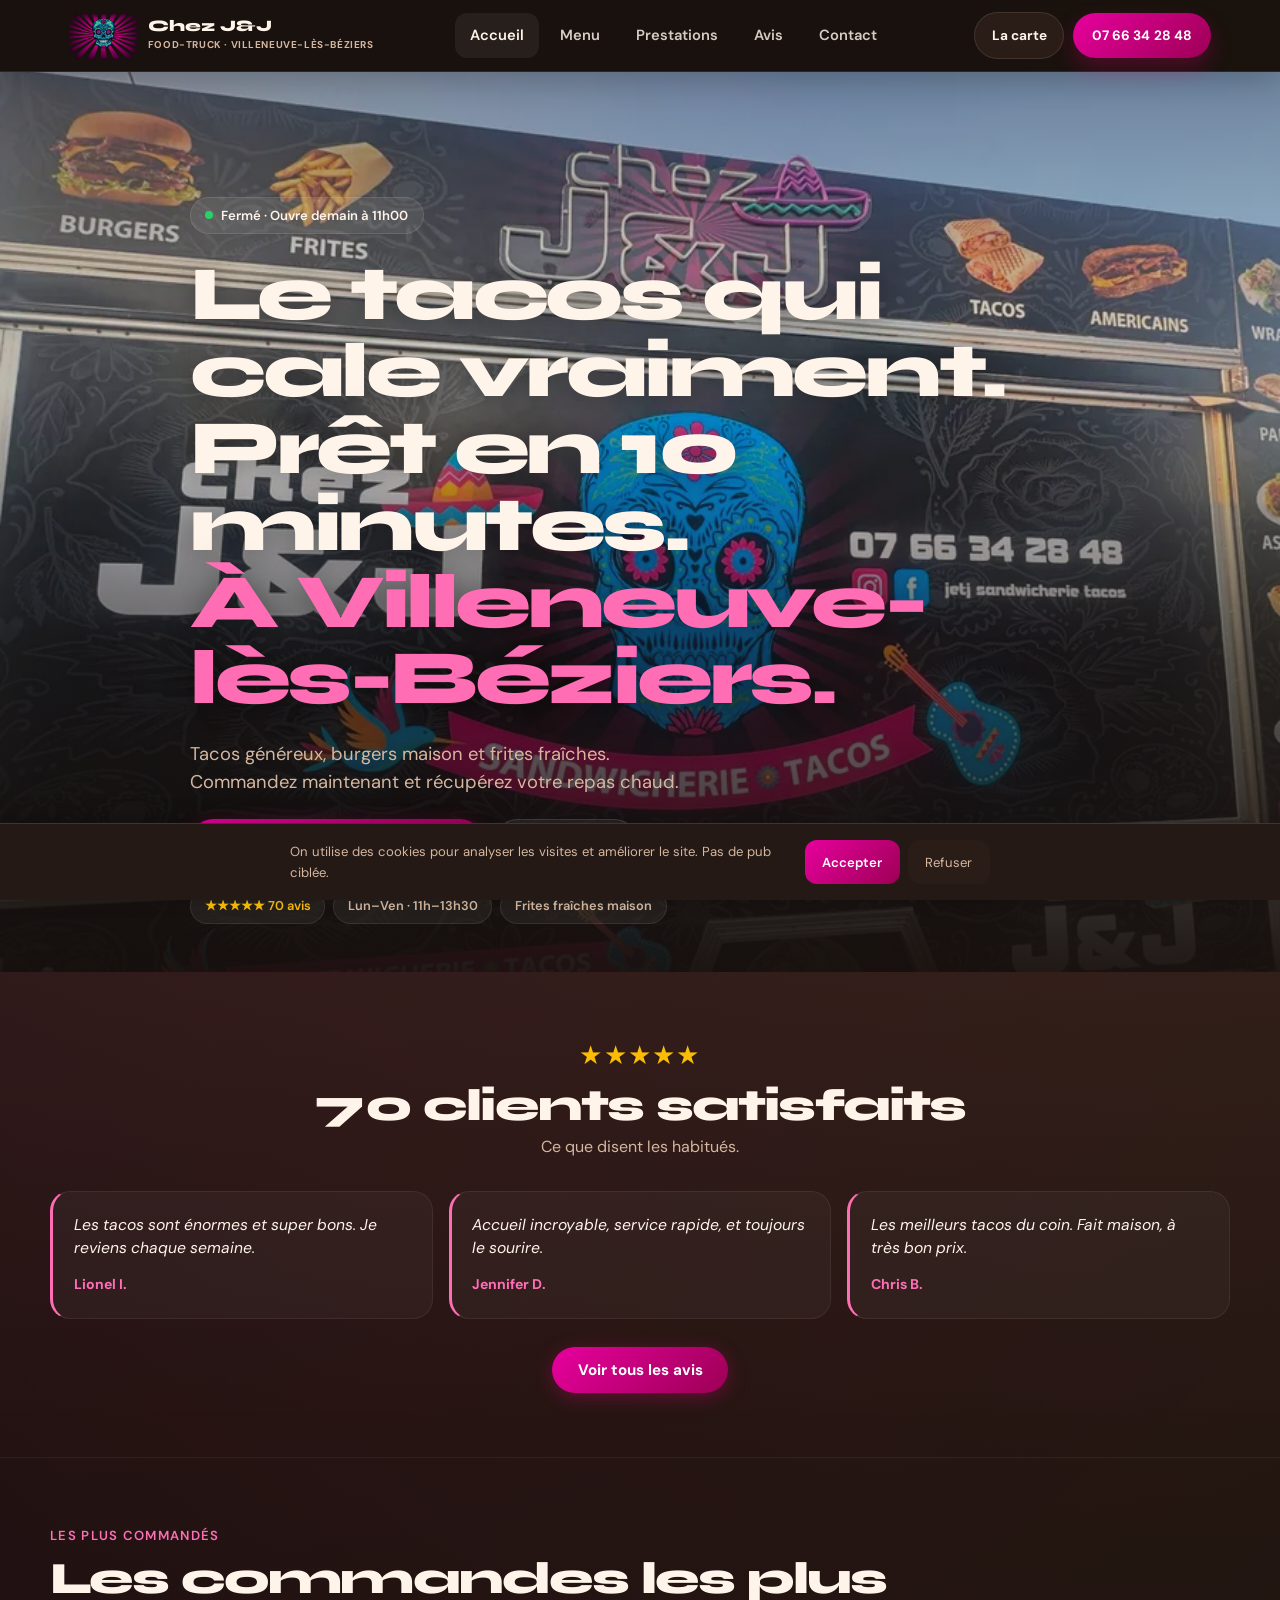
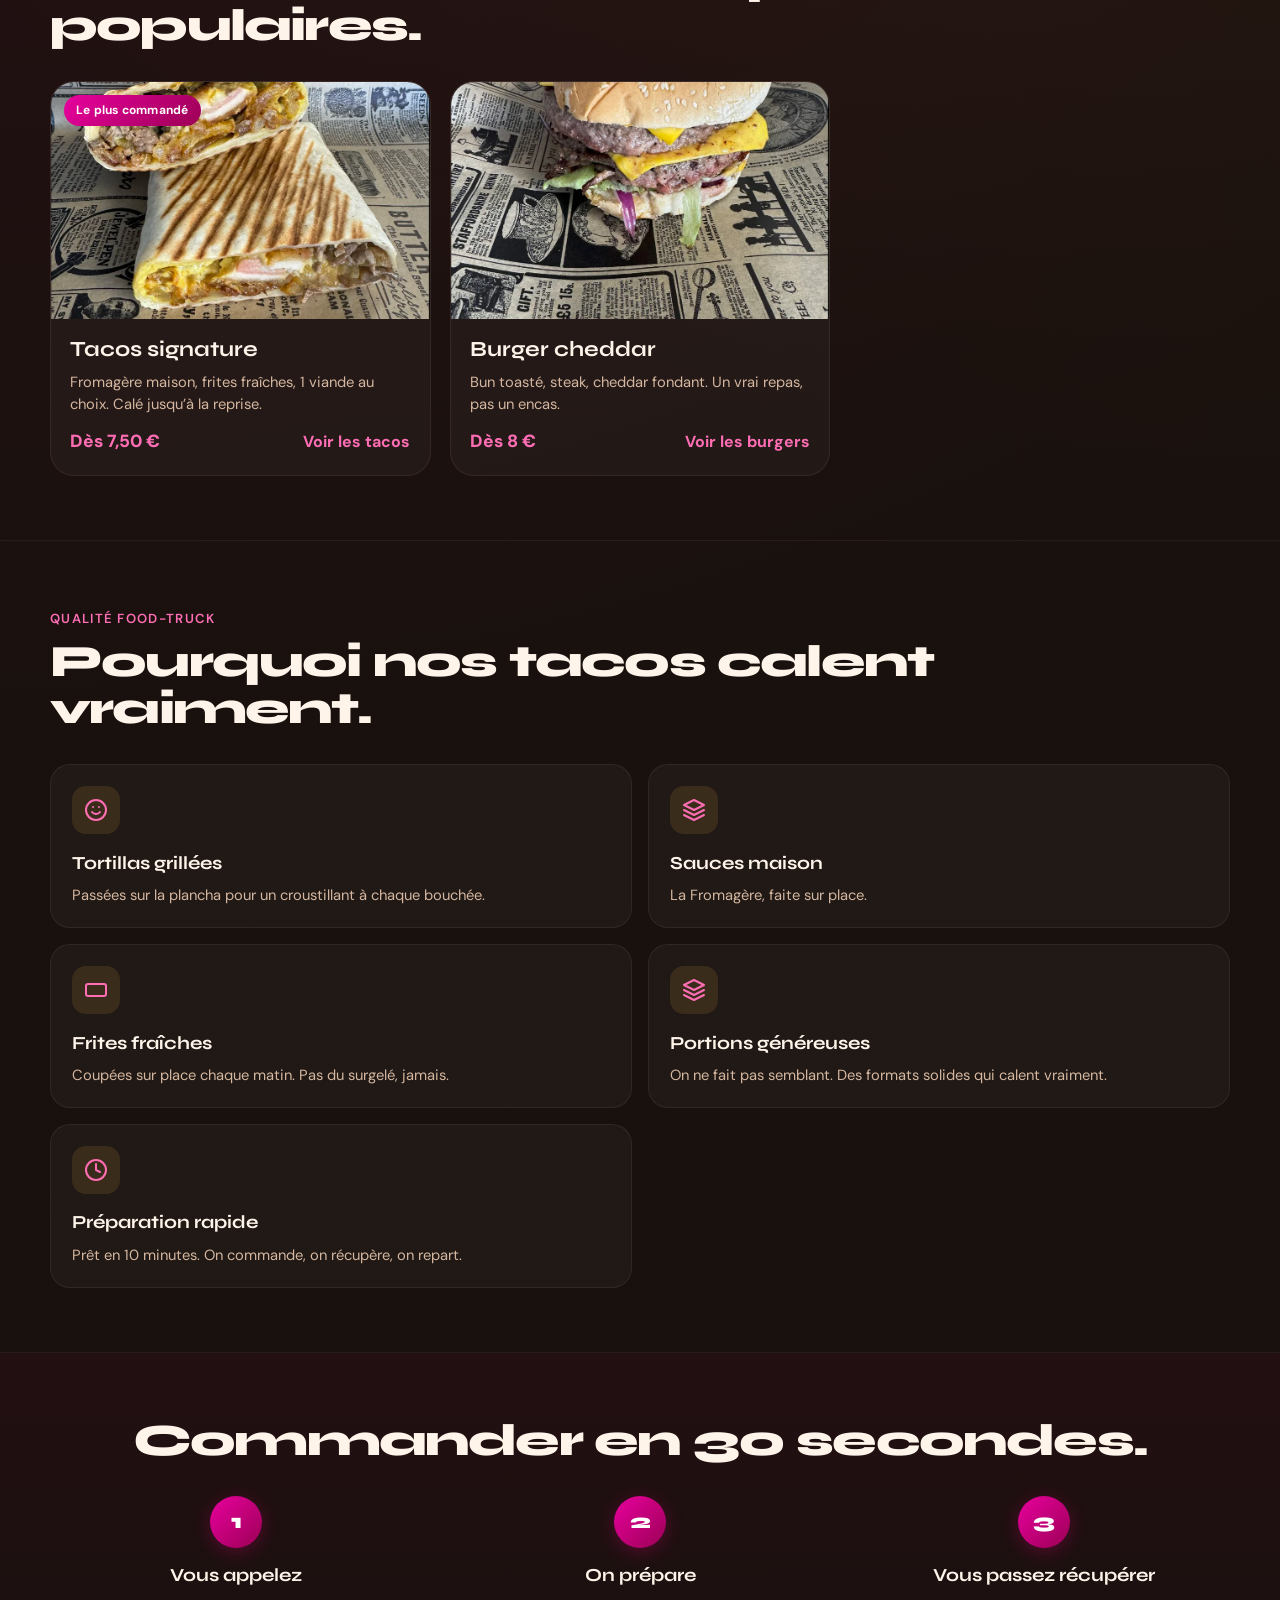
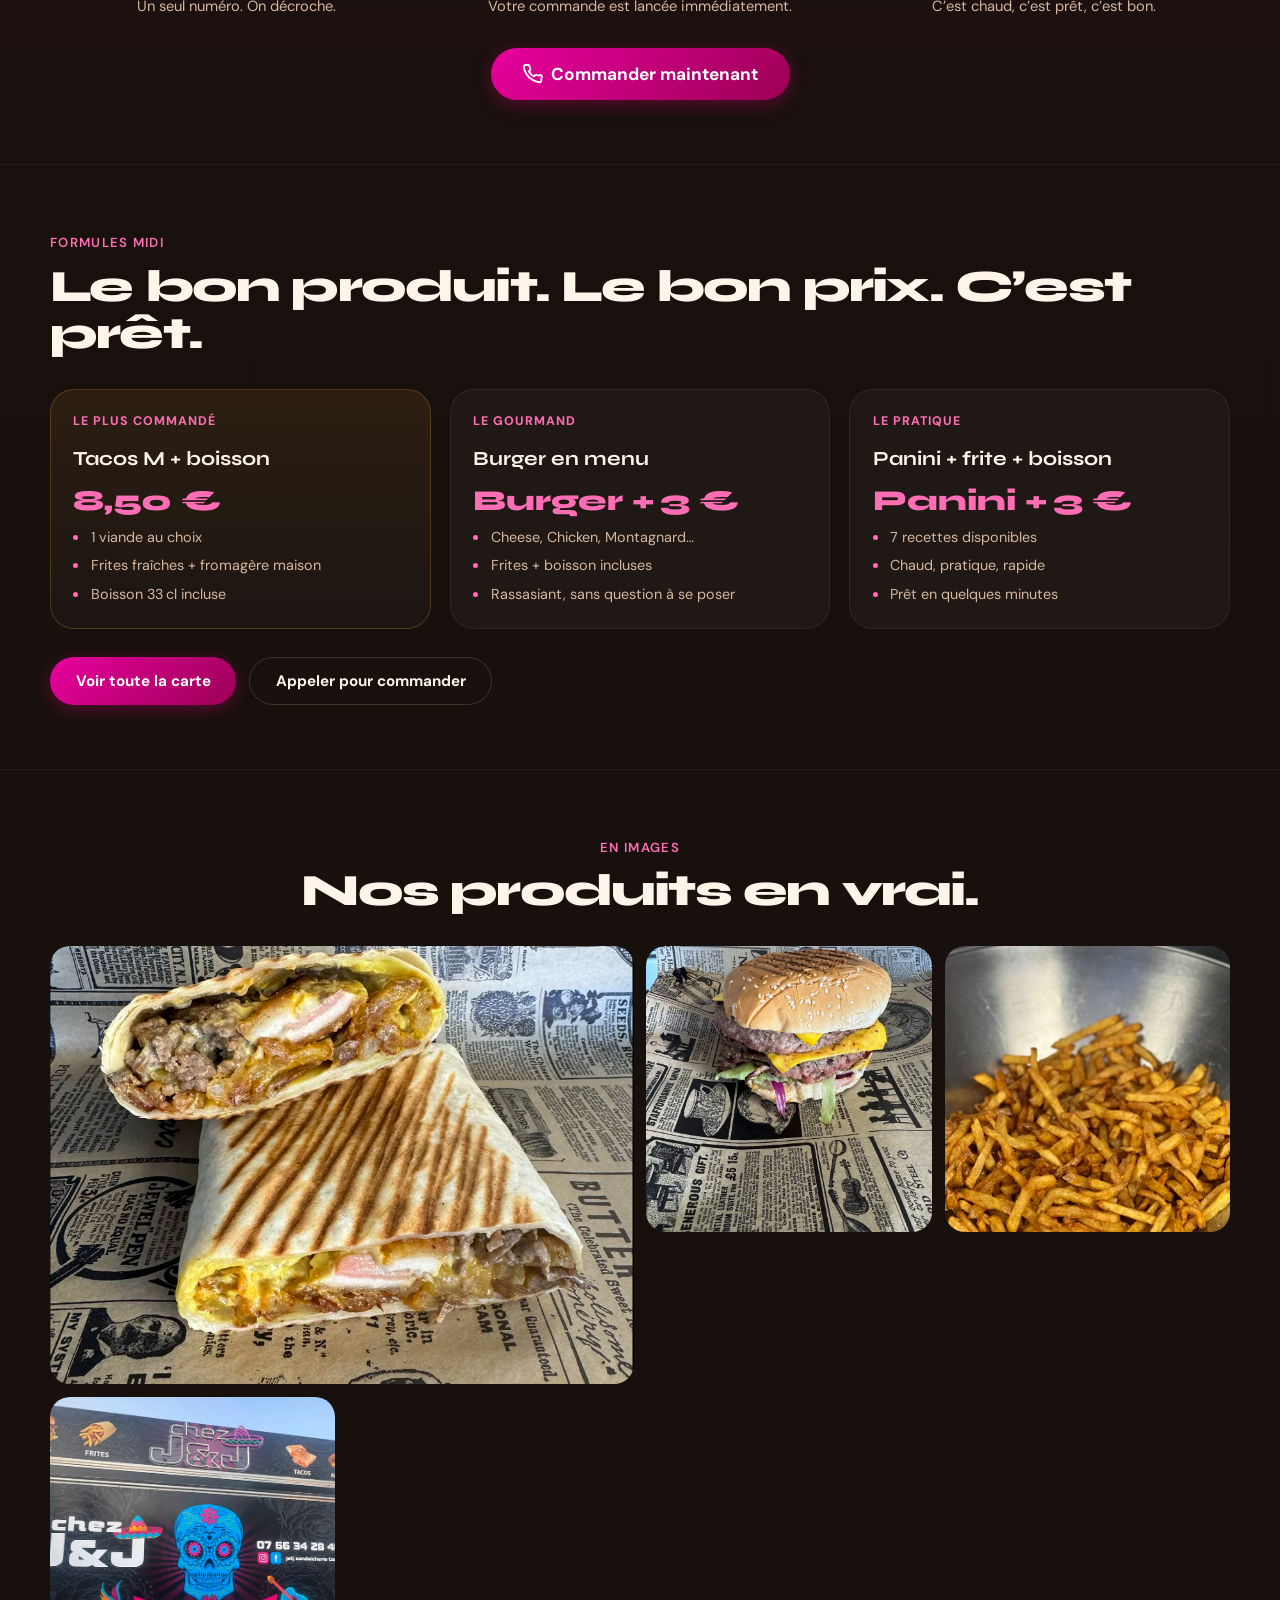
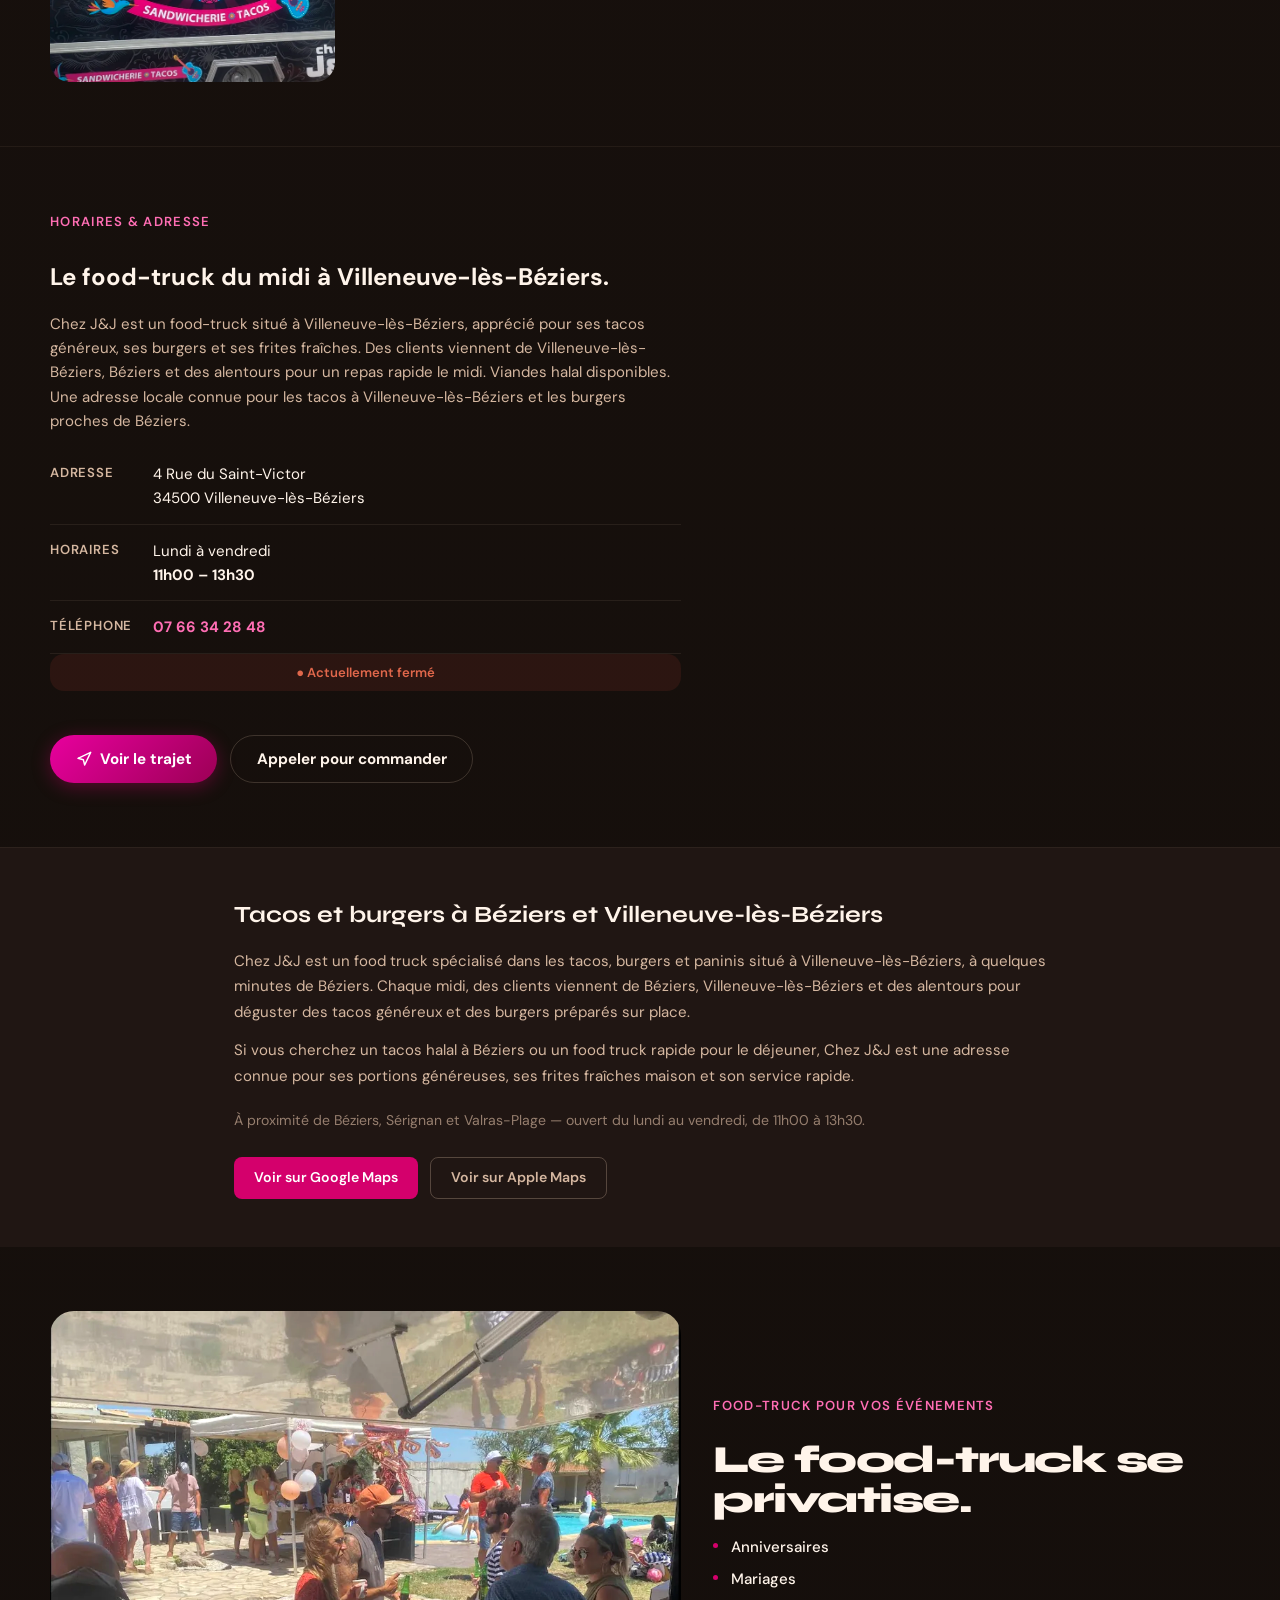
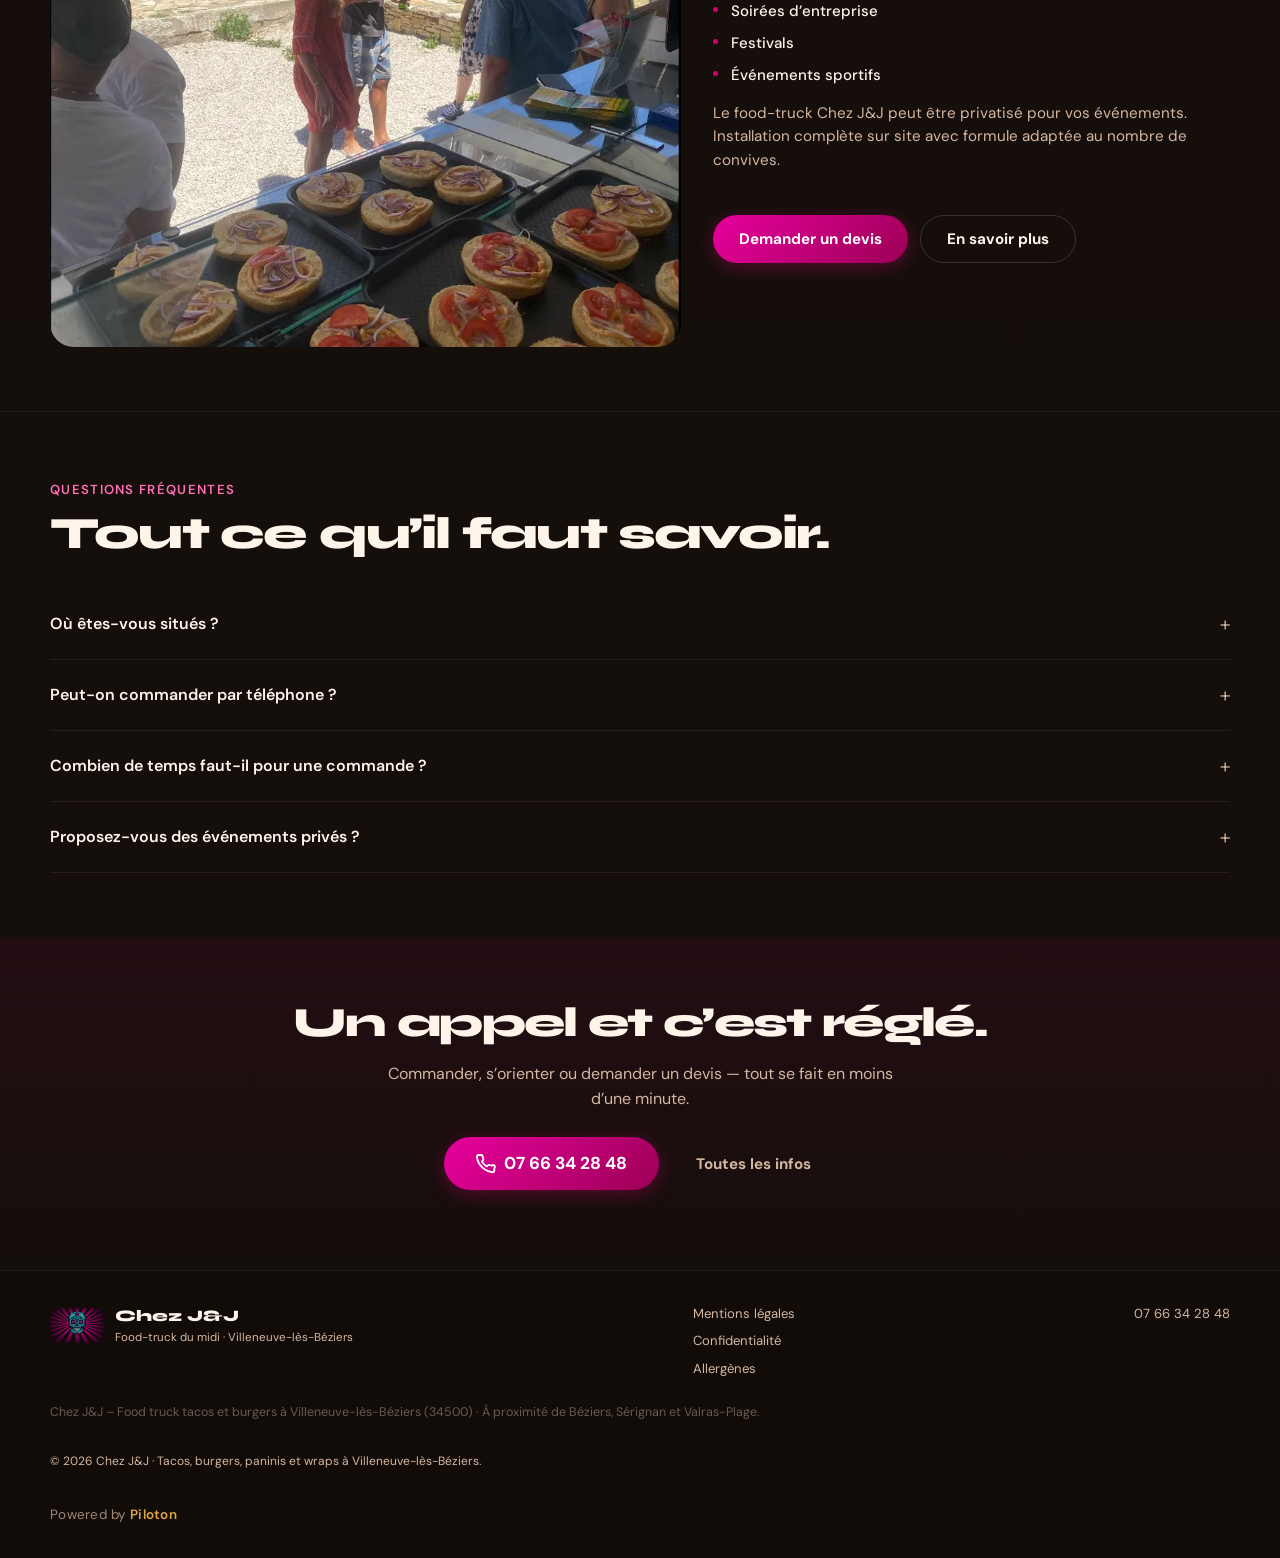
==== commit 5da61b13: "fix: convert prestation photos to webp" ====
--- a/index.html
+++ b/index.html
@@ -544,7 +544,7 @@
                 <div class="h-shell">
                     <div class="h-presta-layout">
                         <figure class="h-presta-photo">
-                            <img src="images/food_truck_chez_j&amp;j_camion_prestation_1.jpg"
+                            <img src="images/food_truck_chez_j&amp;j_camion_prestation_1.webp"
                                 alt="Food truck Chez J&amp;J privatisé pour événement" loading="lazy">
                         </figure>
                         <div class="h-presta-copy">
@@ -1701,7 +1701,7 @@
         <!-- ══ PAGE PRESTATIONS PRIVÉES ══ -->
         <div id="page-prestations" class="page">
             <div class="prestations-hero">
-                <img src="images/food_truck_chez_j&amp;j_camion_prestation_2.jpg"
+                <img src="images/food_truck_chez_j&amp;j_camion_prestation_2.webp"
                     alt="Food-truck Chez J&amp;J en prestation priv&eacute;e nocturne" class="prestations-hero-img"
                     loading="lazy">
                 <div class="prestations-hero-overlay">
@@ -1733,42 +1733,42 @@
                     <h2 class="prestations-section-title">Pour quels événements ?</h2>
                     <div class="prestations-events-grid">
                         <div class="prestations-event-card prestations-event-card-visual">
-                            <img src="images/food_truck_chez_j&amp;j_camion_prestation_3.jpg"
+                            <img src="images/food_truck_chez_j&amp;j_camion_prestation_3.webp"
                                 alt="Food-truck Chez J&amp;J en prestation anniversaire" loading="lazy">
                             <div class="prestations-event-card-label">Anniversaire</div>
                         </div>
                         <div class="prestations-event-card prestations-event-card-visual">
-                            <img src="images/food_truck_chez_j&amp;j_camion_prestation_4.jpg"
+                            <img src="images/food_truck_chez_j&amp;j_camion_prestation_4.webp"
                                 alt="Food-truck Chez J&amp;J en prestation mariage" loading="lazy">
                             <div class="prestations-event-card-label">Mariage</div>
                         </div>
                         <div class="prestations-event-card prestations-event-card-visual">
-                            <img src="images/food_truck_chez_j&amp;j_camion_prestation_5.jpg"
+                            <img src="images/food_truck_chez_j&amp;j_camion_prestation_5.webp"
                                 alt="Food-truck Chez J&amp;J en repas d&rsquo;entreprise" loading="lazy">
                             <div class="prestations-event-card-label">Repas d&rsquo;entreprise</div>
                         </div>
                         <div class="prestations-event-card prestations-event-card-visual">
-                            <img src="images/food_truck_chez_j&amp;j_camion_prestation_6.jpg"
+                            <img src="images/food_truck_chez_j&amp;j_camion_prestation_6.webp"
                                 alt="Food-truck Chez J&amp;J sur tournoi sportif" loading="lazy">
                             <div class="prestations-event-card-label">Tournoi sportif</div>
                         </div>
                         <div class="prestations-event-card prestations-event-card-visual">
-                            <img src="images/food_truck_chez_j&amp;j_camion_prestation_7.jpg"
+                            <img src="images/food_truck_chez_j&amp;j_camion_prestation_7.webp"
                                 alt="Food-truck Chez J&amp;J en soirée étudiante" loading="lazy">
                             <div class="prestations-event-card-label">Soirée étudiante</div>
                         </div>
                         <div class="prestations-event-card prestations-event-card-visual">
-                            <img src="images/food_truck_chez_j&amp;j_camion_prestation_8.jpg"
+                            <img src="images/food_truck_chez_j&amp;j_camion_prestation_8.webp"
                                 alt="Food-truck Chez J&amp;J en fête de quartier" loading="lazy">
                             <div class="prestations-event-card-label">Fête de quartier</div>
                         </div>
                         <div class="prestations-event-card prestations-event-card-visual">
-                            <img src="images/food_truck_chez_j&amp;j_camion_prestation_9.jpg"
+                            <img src="images/food_truck_chez_j&amp;j_camion_prestation_9.webp"
                                 alt="Food-truck Chez J&amp;J en kermesse et foire" loading="lazy">
                             <div class="prestations-event-card-label">Kermesse &amp; foire</div>
                         </div>
                         <div class="prestations-event-card prestations-event-card-visual">
-                            <img src="images/food_truck_chez_j&amp;j_camion_prestation_1.jpg"
+                            <img src="images/food_truck_chez_j&amp;j_camion_prestation_1.webp"
                                 alt="Food-truck Chez J&amp;J pour autre événement privé" loading="lazy">
                             <div class="prestations-event-card-label">Autre événement</div>
                         </div>
@@ -1785,7 +1785,7 @@
                                 cuisine, le service — tout est inclus.</p>
                         </div>
                         <figure class="prestations-features-camion">
-                            <img src="images/food_truck_chez_j&amp;j_camion_prestation_6.jpg"
+                            <img src="images/food_truck_chez_j&amp;j_camion_prestation_6.webp"
                                 alt="Food-truck Chez J&amp;J — cuisine sur place" loading="lazy">
                         </figure>
                     </div>
@@ -1929,7 +1929,7 @@
                 <!-- CTA CONTACT -->
                 <section class="section-block prestations-cta-section">
                     <div class="prestations-cta-block prestations-cta-with-camion">
-                        <img src="images/food_truck_chez_j&amp;j_camion_prestation_8.jpg" alt="" aria-hidden="true"
+                        <img src="images/food_truck_chez_j&amp;j_camion_prestation_8.webp" alt="" aria-hidden="true"
                             class="prestations-cta-camion-bg" loading="lazy">
                         <div class="prestations-cta-content">
                             <h2>Demandez votre devis gratuit</h2>
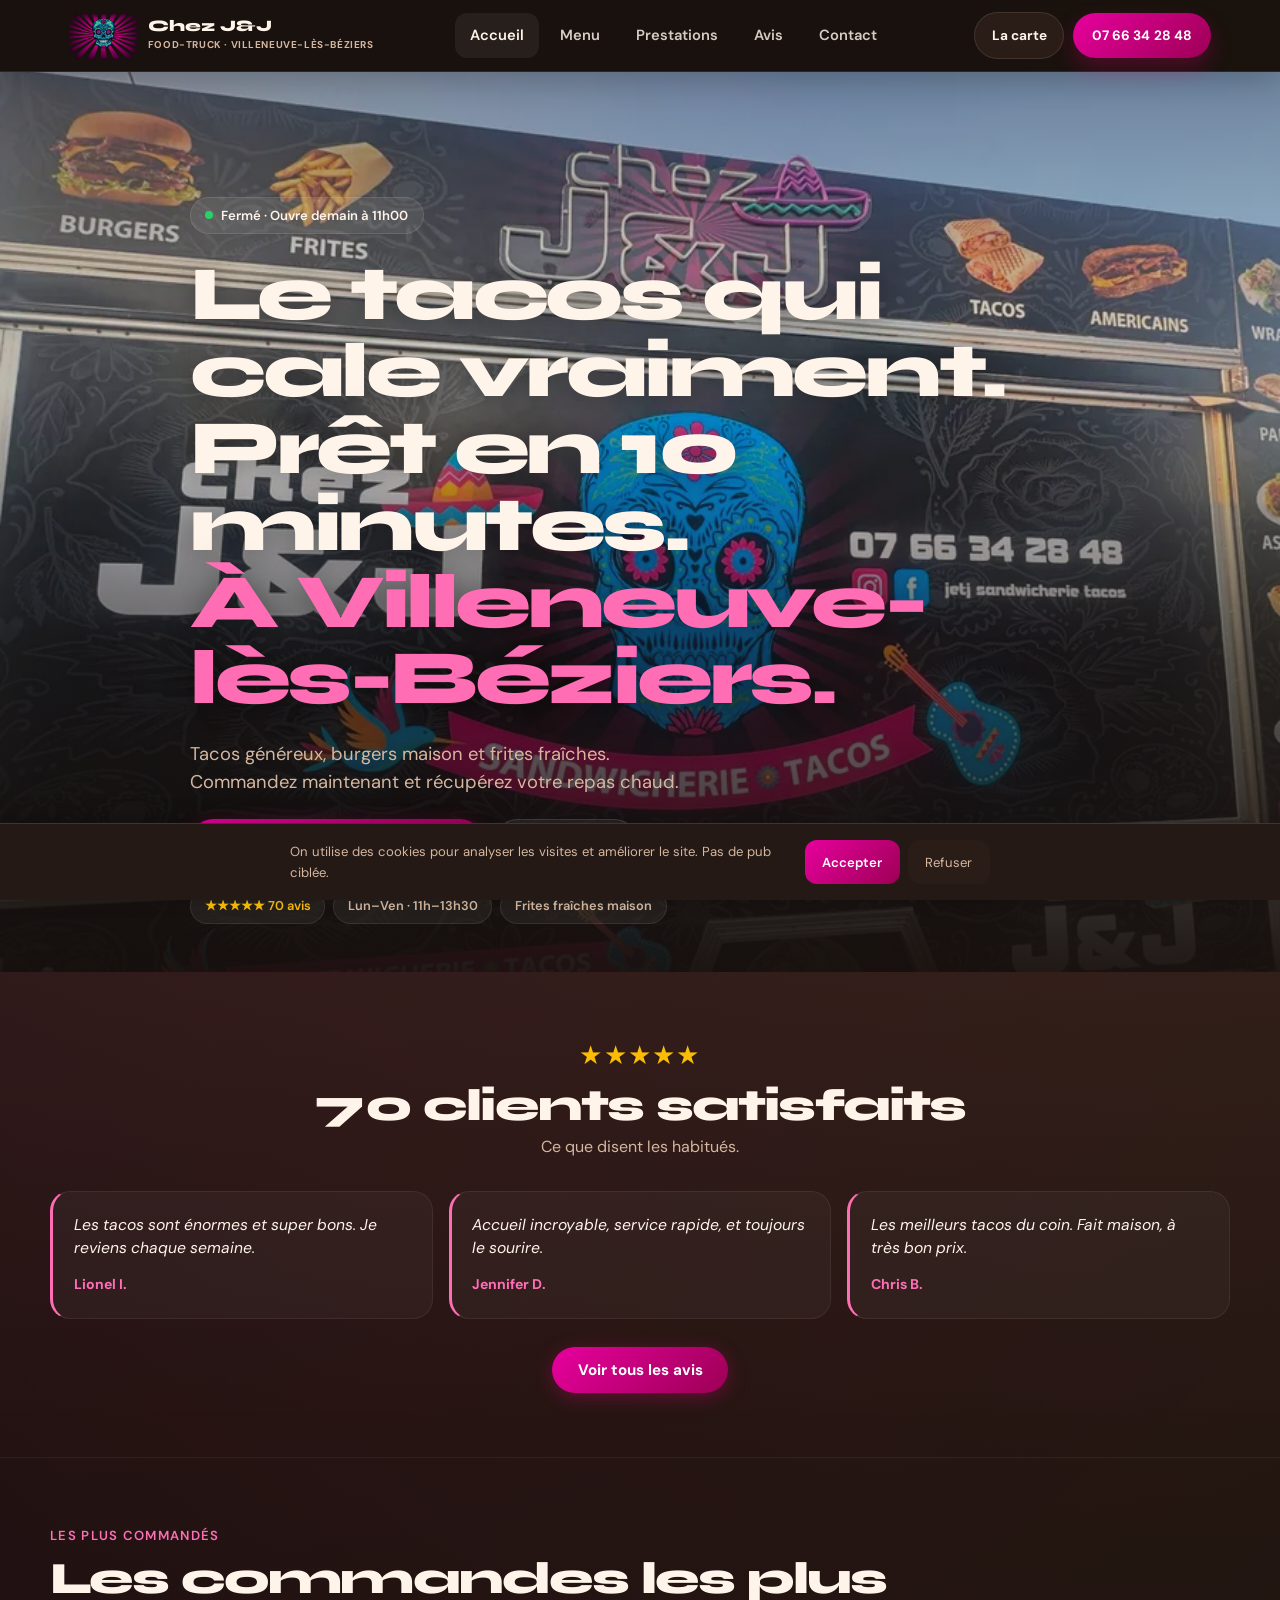
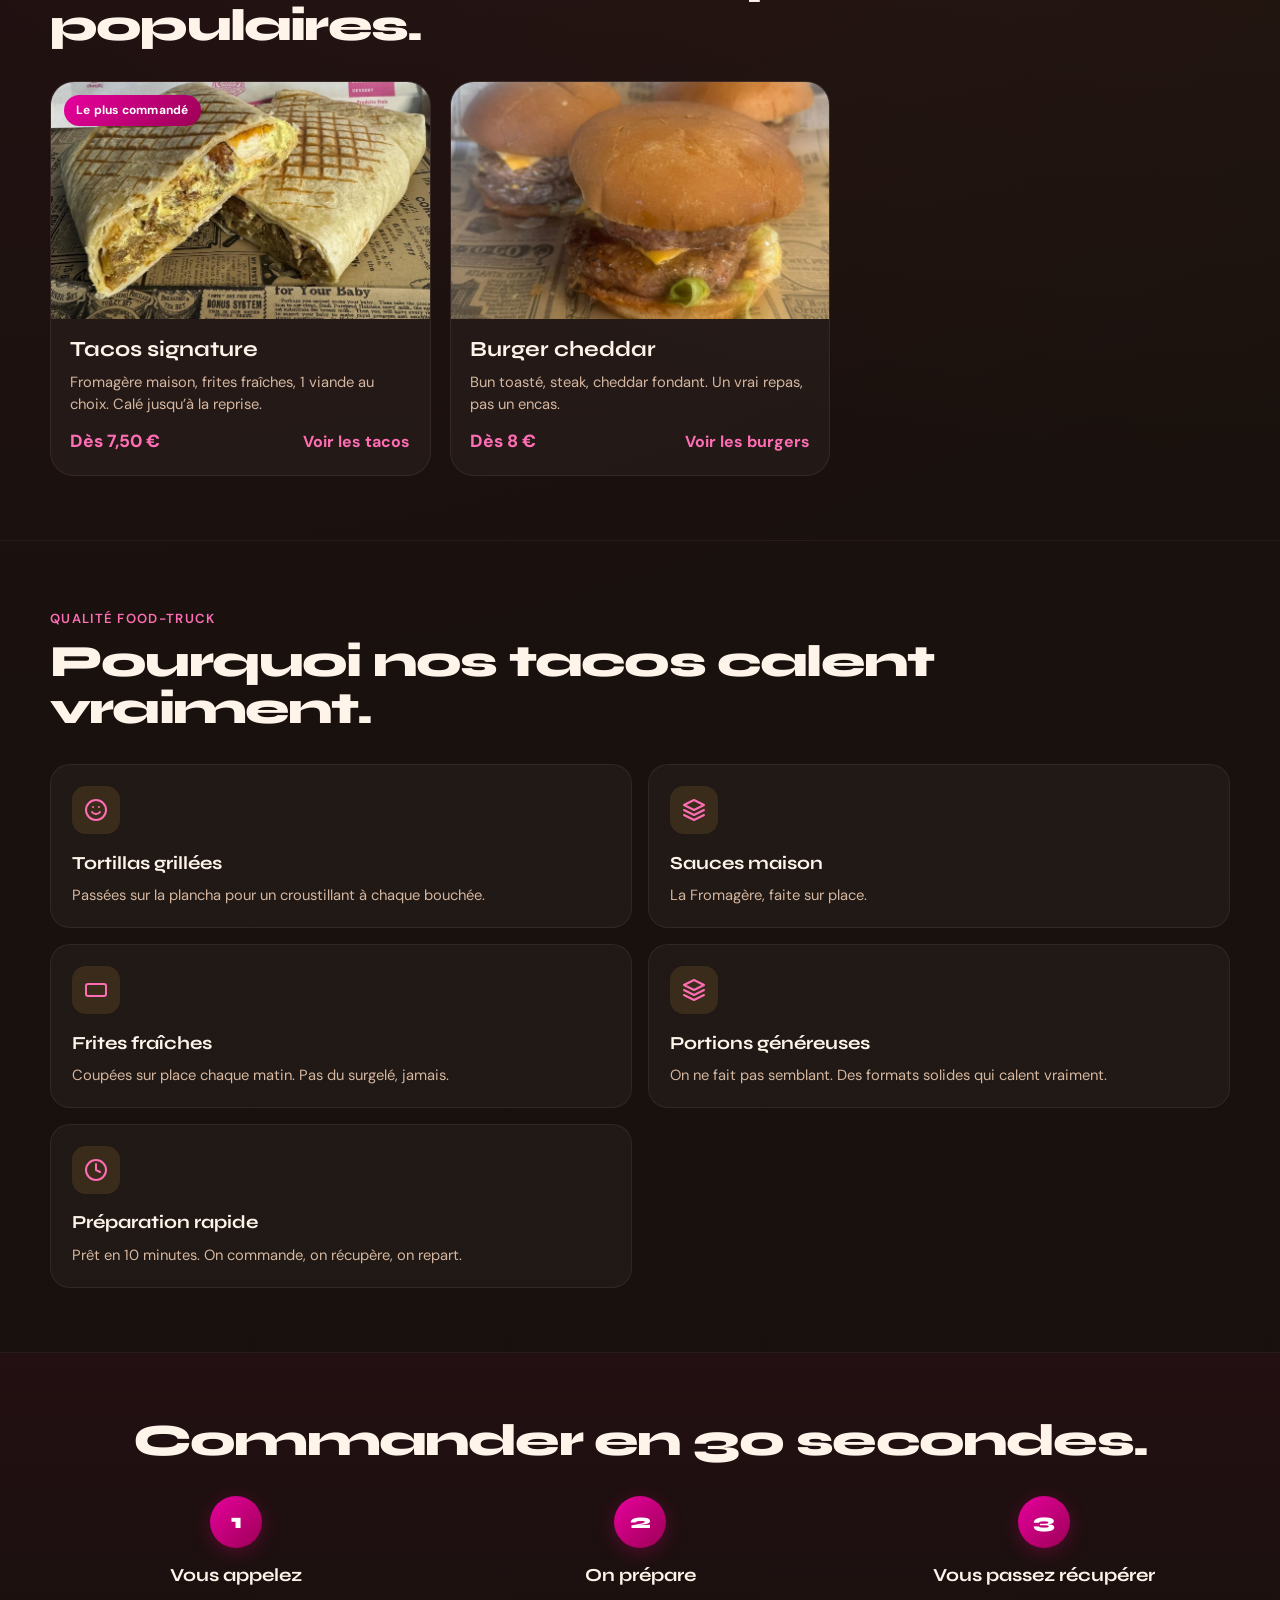
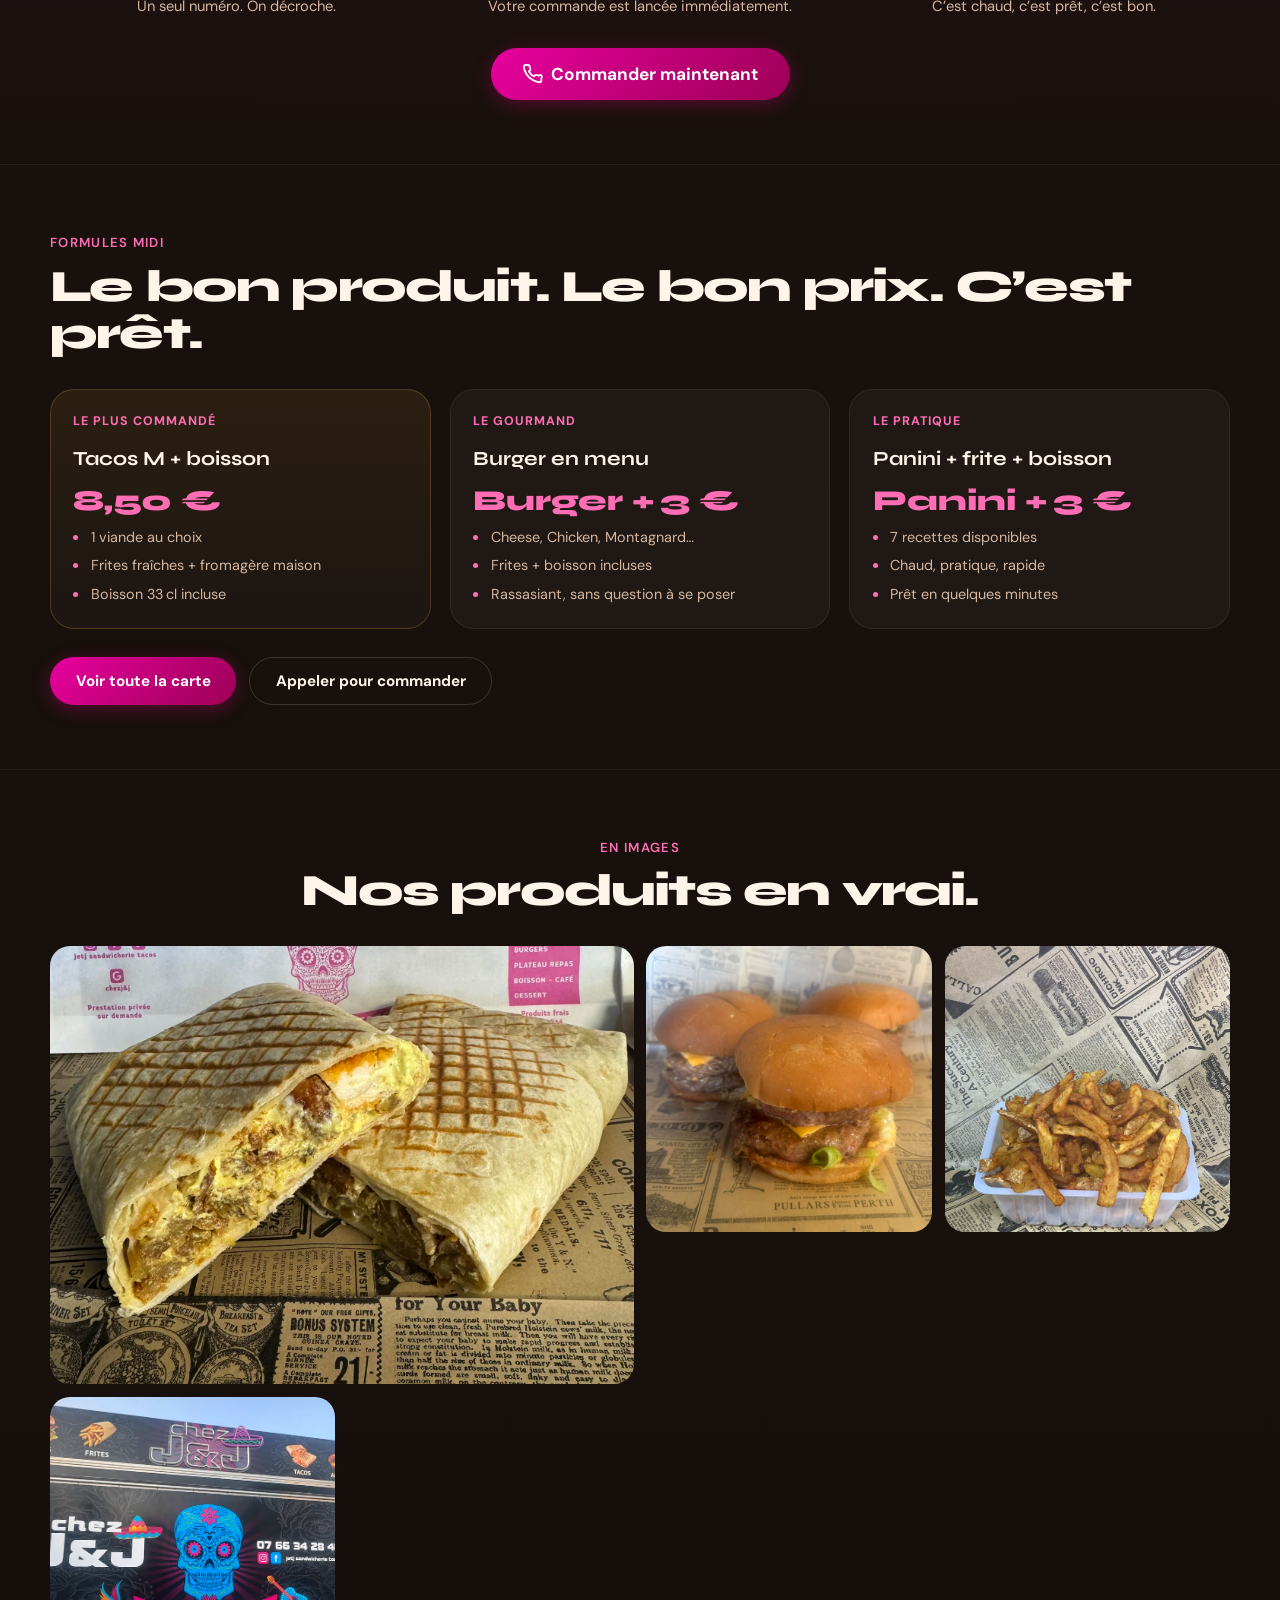
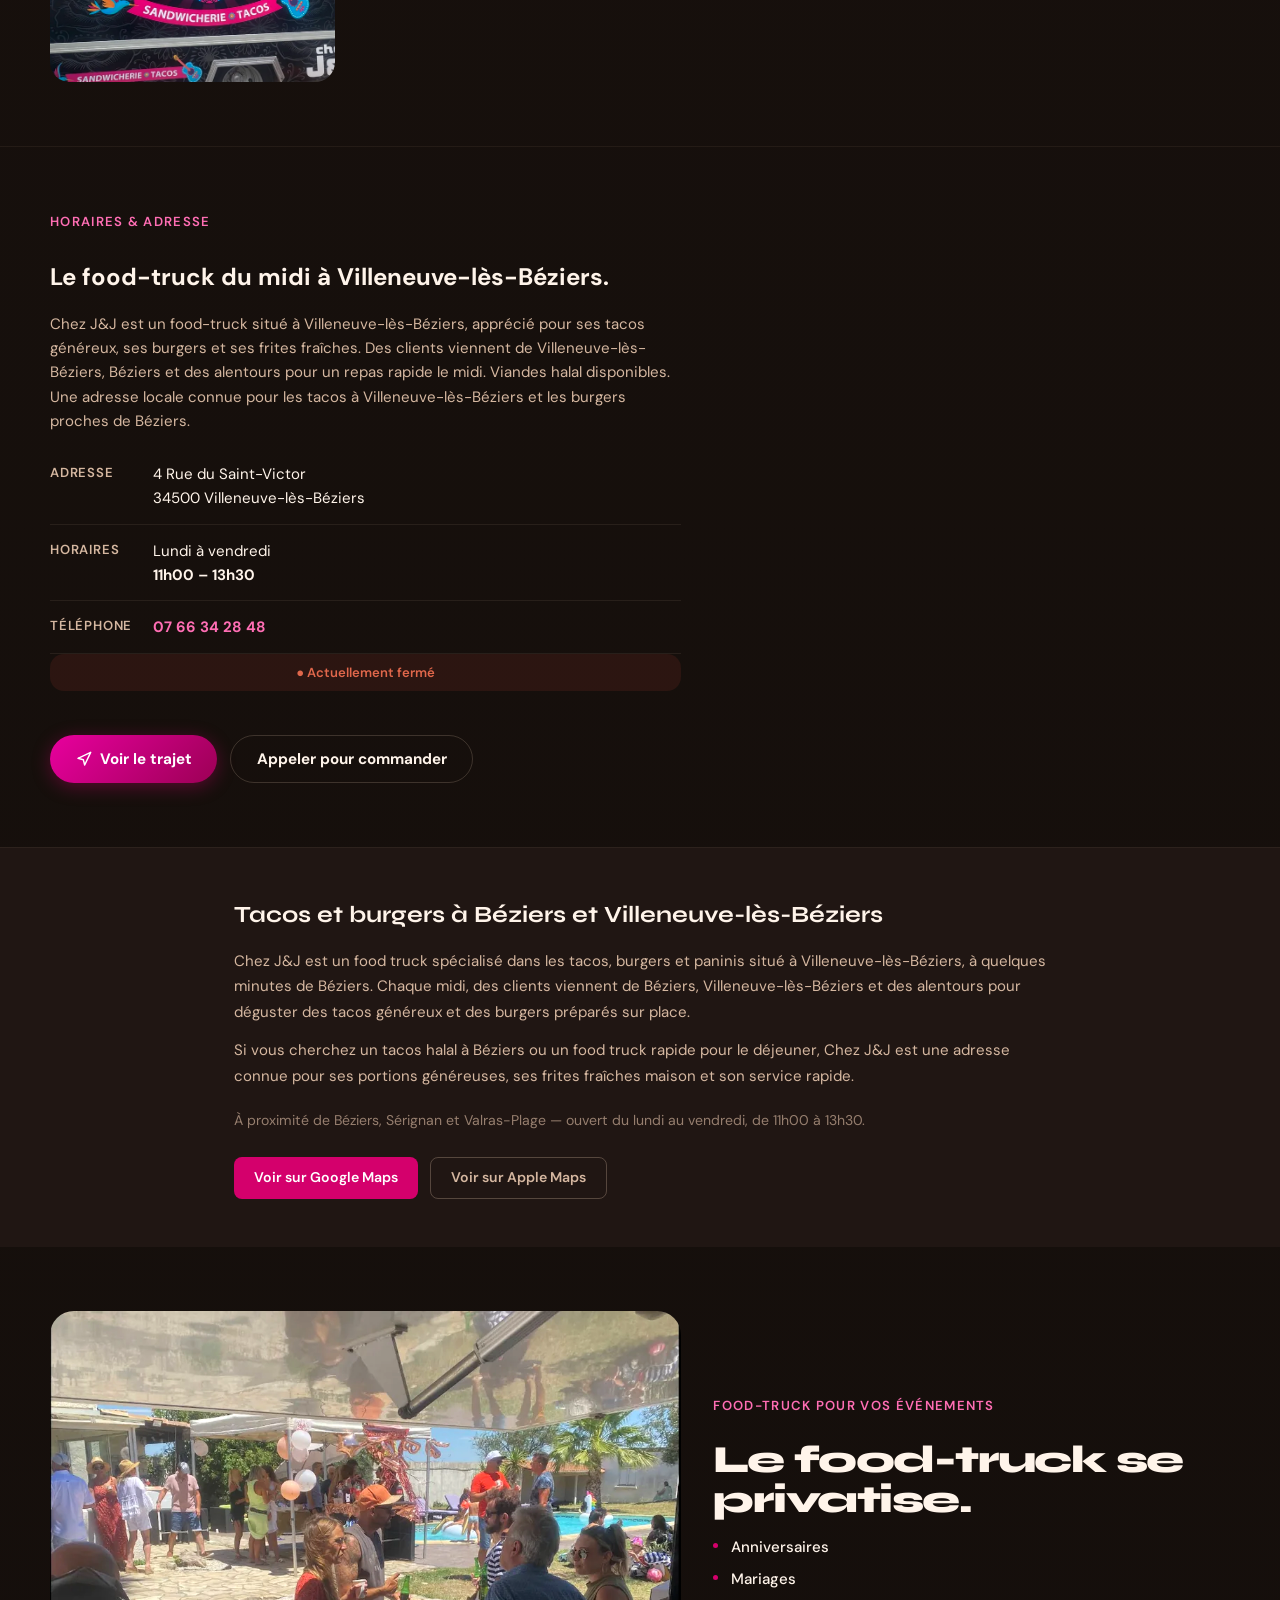
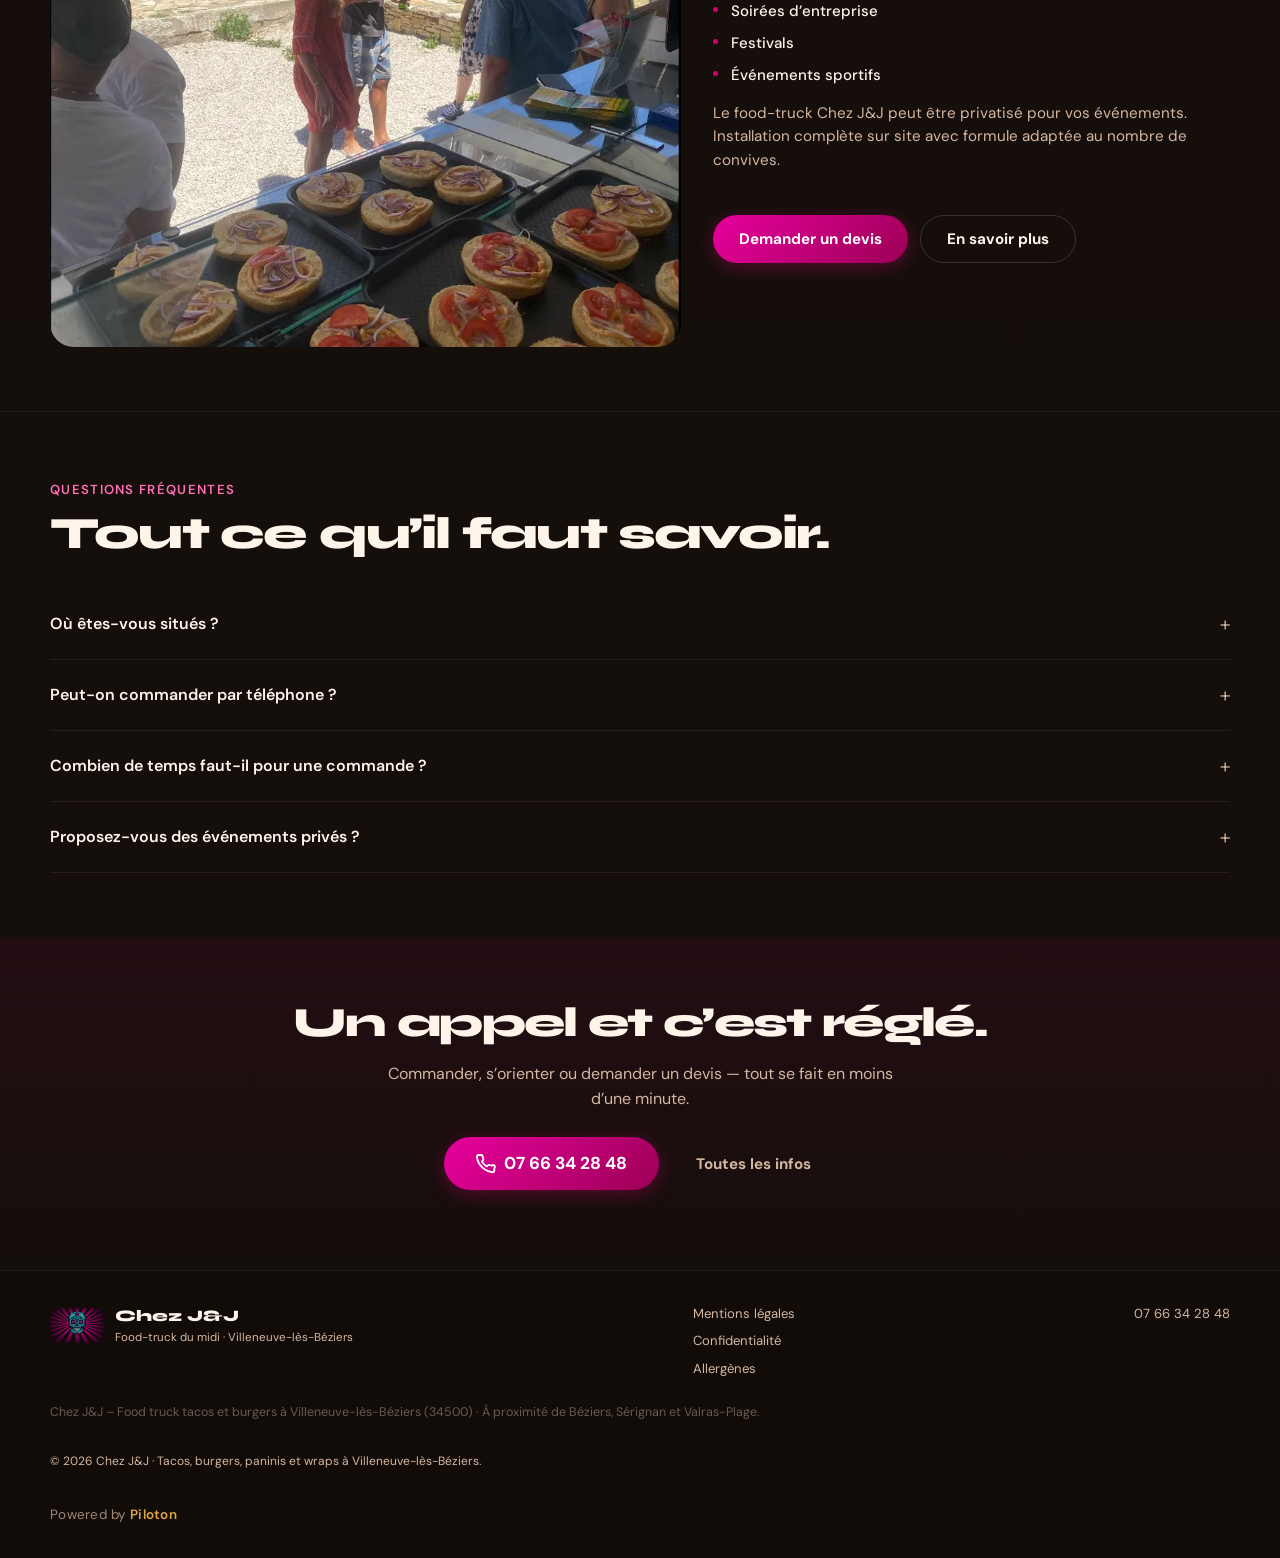
==== commit e0094bd4: "fix: harmonize burger fries and tacos visuals" ====
--- a/index.html
+++ b/index.html
@@ -451,7 +451,7 @@
                                 alt="Burger Chez J&amp;J — burger food-truck Béziers" loading="lazy">
                         </figure>
                         <figure class="h-gallery-item">
-                            <img src="images/food_truck_chez_j&amp;j_frites_maison.webp"
+                            <img src="images/food_truck_chez_j&amp;j_barquette_frites_maison.webp"
                                 alt="Frites fraîches maison Chez J&amp;J — food-truck Béziers" loading="lazy">
                         </figure>
                         <figure class="h-gallery-item">
@@ -796,7 +796,7 @@
 
                     <!-- ══ BURGERS ══ -->
                     <div class="menu-cat-header" data-cat="burger">
-                        <img src="images/food_truck_chez_j&amp;j_burger.webp" alt="Burgers artisanaux Chez J&amp;J"
+                        <img src="images/food_truck_chez_j&amp;j_buger_steak.webp" alt="Burgers artisanaux Chez J&amp;J"
                             class="menu-cat-img" loading="lazy">
                         <div class="menu-cat-header-overlay">
                             <h3 class="menu-cat-title">Burgers</h3>
@@ -1143,7 +1143,8 @@
                             viandes pour +2€ !</strong></div>
 
                     <div class="menu-item" data-cat="plateau" data-allergens="gluten">
-                        <div class="menu-item-thumb"><img src="images/food_truck_chez_j&amp;j_frites_maison.webp"
+                        <div class="menu-item-thumb"><img
+                                src="images/food_truck_chez_j&amp;j_barquette_frites_maison.webp"
                                 alt="Plateau Poulet Halal" loading="lazy"></div>
                         <div class="menu-item-info">
                             <div class="menu-item-name">Plateau Poulet</div>
@@ -1154,8 +1155,9 @@
                     </div>
 
                     <div class="menu-item" data-cat="plateau" data-allergens="gluten">
-                        <div class="menu-item-thumb"><img src="images/food_truck_chez_j&amp;j_frites_maison.webp"
-                                alt="Plateau Tenders" loading="lazy"></div>
+                        <div class="menu-item-thumb"><img
+                                src="images/food_truck_chez_j&amp;j_barquette_frites_maison.webp" alt="Plateau Tenders"
+                                loading="lazy"></div>
                         <div class="menu-item-info">
                             <div class="menu-item-name">Plateau Tenders</div>
                             <div class="menu-item-desc">Frites fraîches, salade, sauce au choix</div>
@@ -1165,8 +1167,9 @@
                     </div>
 
                     <div class="menu-item" data-cat="plateau" data-allergens="gluten">
-                        <div class="menu-item-thumb"><img src="images/food_truck_chez_j&amp;j_frites_maison.webp"
-                                alt="Plateau Steak" loading="lazy"></div>
+                        <div class="menu-item-thumb"><img
+                                src="images/food_truck_chez_j&amp;j_barquette_frites_maison.webp" alt="Plateau Steak"
+                                loading="lazy"></div>
                         <div class="menu-item-info">
                             <div class="menu-item-name">Plateau Steak</div>
                             <div class="menu-item-desc">Frites fraîches, salade, sauce au choix</div>
@@ -1176,7 +1179,8 @@
                     </div>
 
                     <div class="menu-item" data-cat="plateau" data-allergens="gluten">
-                        <div class="menu-item-thumb"><img src="images/food_truck_chez_j&amp;j_frites_maison.webp"
+                        <div class="menu-item-thumb"><img
+                                src="images/food_truck_chez_j&amp;j_barquette_frites_maison.webp"
                                 alt="Plateau Kebab Halal" loading="lazy"></div>
                         <div class="menu-item-info">
                             <div class="menu-item-name">Plateau Kebab</div>
@@ -1187,8 +1191,9 @@
                     </div>
 
                     <div class="menu-item" data-cat="plateau" data-allergens="gluten,œufs">
-                        <div class="menu-item-thumb"><img src="images/food_truck_chez_j&amp;j_frites_maison.webp"
-                                alt="Plateau Œuf" loading="lazy"></div>
+                        <div class="menu-item-thumb"><img
+                                src="images/food_truck_chez_j&amp;j_barquette_frites_maison.webp" alt="Plateau Œuf"
+                                loading="lazy"></div>
                         <div class="menu-item-info">
                             <div class="menu-item-name">Plateau Œuf</div>
                             <div class="menu-item-desc">Frites fraîches, salade, sauce au choix</div>
@@ -1201,7 +1206,8 @@
                     <div class="menu-section-title" data-cat="frites">🍟 Frites &amp; Accompagnements</div>
 
                     <div class="menu-item" data-cat="frites" data-allergens="gluten">
-                        <div class="menu-item-thumb"><img src="images/food_truck_chez_j&amp;j_frites_maison.webp"
+                        <div class="menu-item-thumb"><img
+                                src="images/food_truck_chez_j&amp;j_barquette_frites_maison.webp"
                                 alt="Petites frites maison" loading="lazy"></div>
                         <div class="menu-item-info">
                             <div class="menu-item-name">Petites Frites Maison</div>
@@ -1212,7 +1218,8 @@
                     </div>
 
                     <div class="menu-item" data-cat="frites" data-allergens="gluten">
-                        <div class="menu-item-thumb"><img src="images/food_truck_chez_j&amp;j_frites_maison.webp"
+                        <div class="menu-item-thumb"><img
+                                src="images/food_truck_chez_j&amp;j_barquette_frites_maison.webp"
                                 alt="Grandes frites maison" loading="lazy"></div>
                         <div class="menu-item-info">
                             <div class="menu-item-name">Grandes Frites Maison</div>
@@ -1224,7 +1231,7 @@
 
                     <div class="menu-item menu-item-featured" data-cat="frites" data-allergens="gluten,lactose">
                         <div class="menu-item-featured-img">
-                            <img src="images/food_truck_chez_j&amp;j_frites_maison.webp"
+                            <img src="images/food_truck_chez_j&amp;j_barquette_frites_maison.webp"
                                 alt="Frites cheddar oignons frits Chez J&amp;J" loading="lazy">
                         </div>
                         <div class="menu-item-featured-body">
